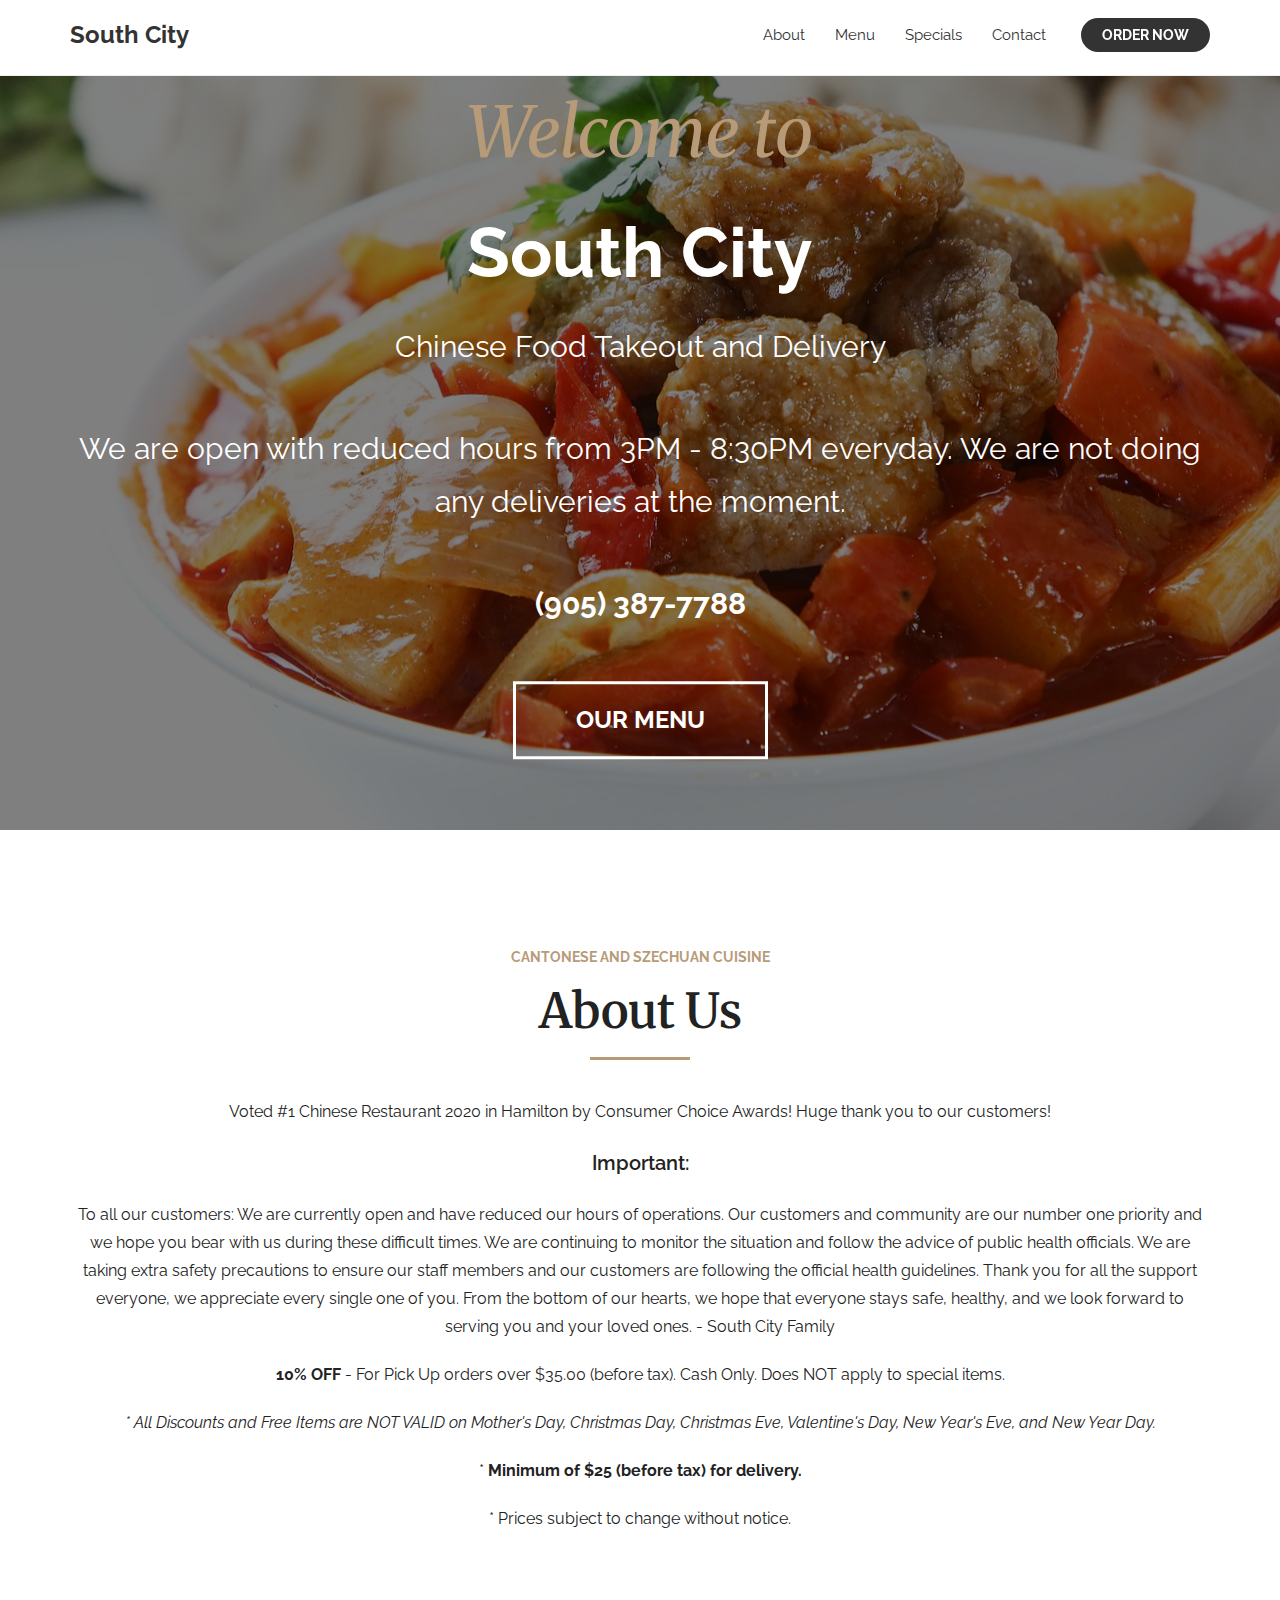
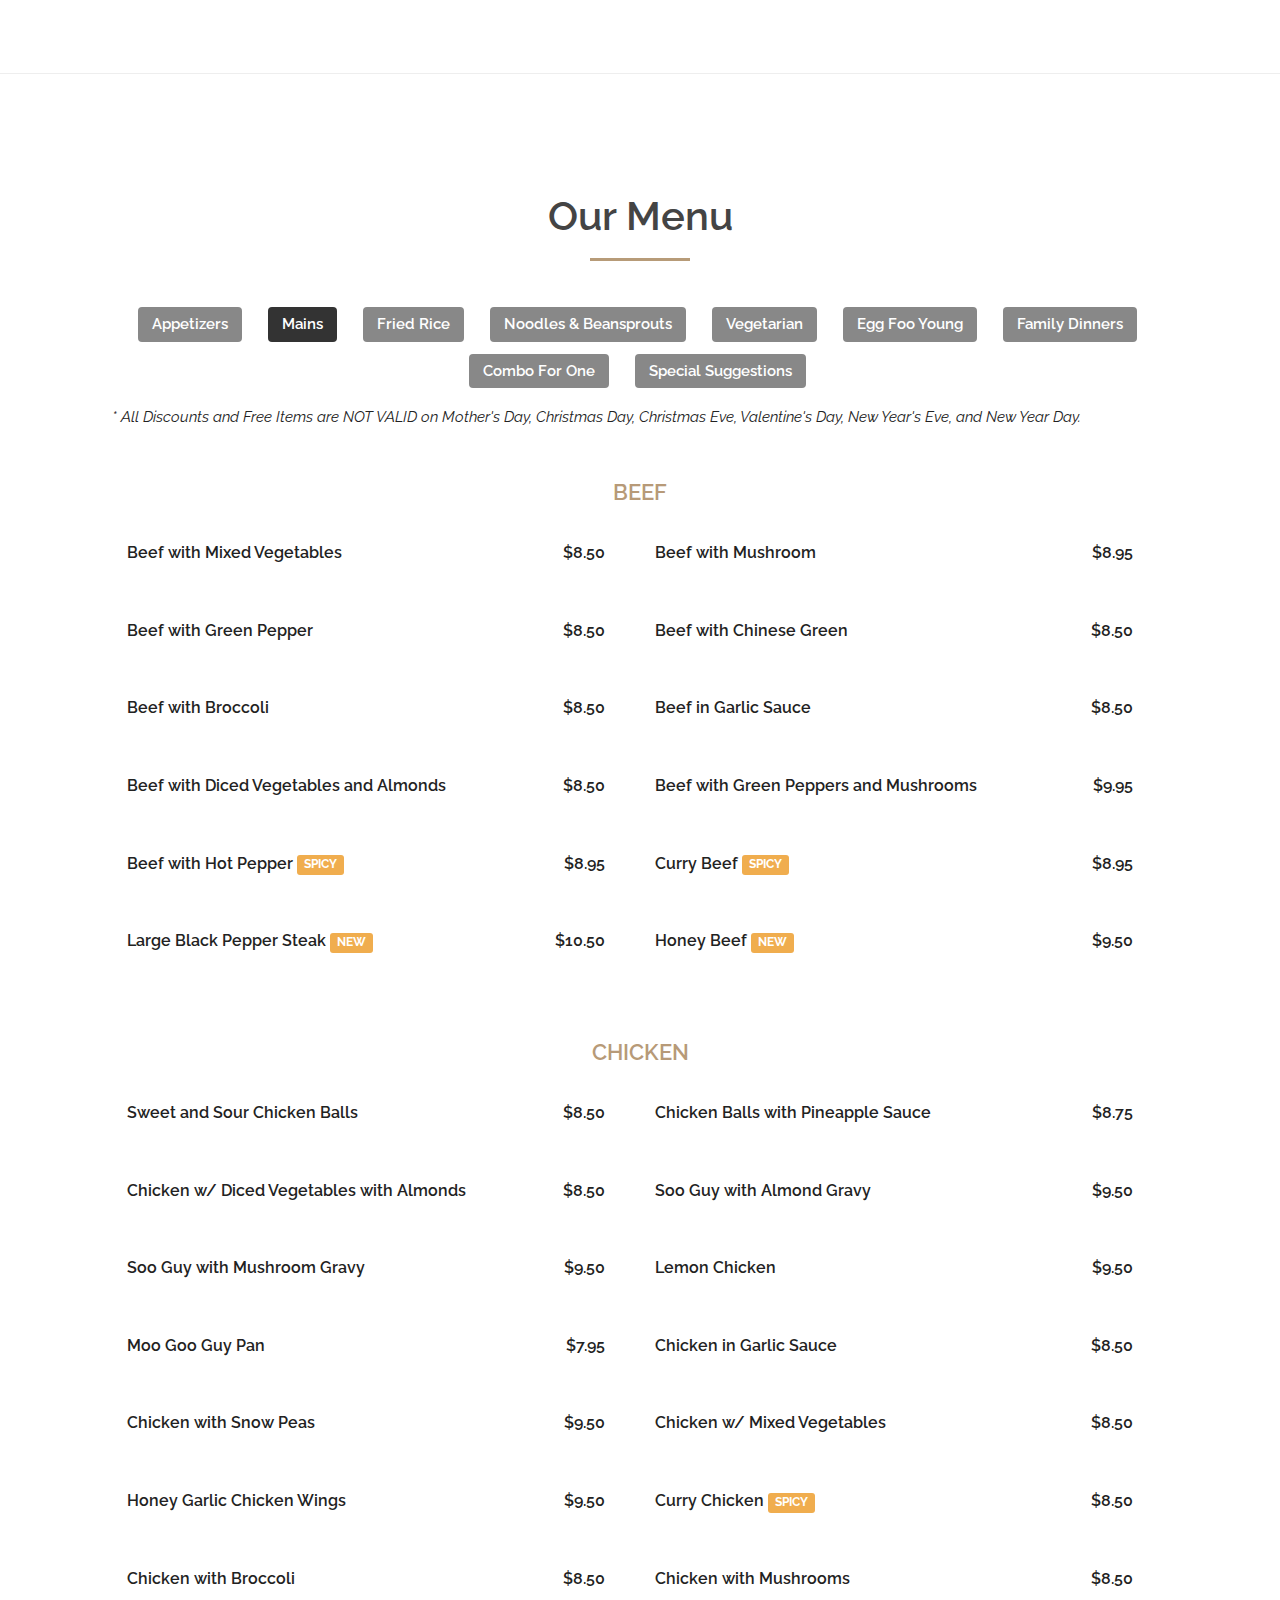
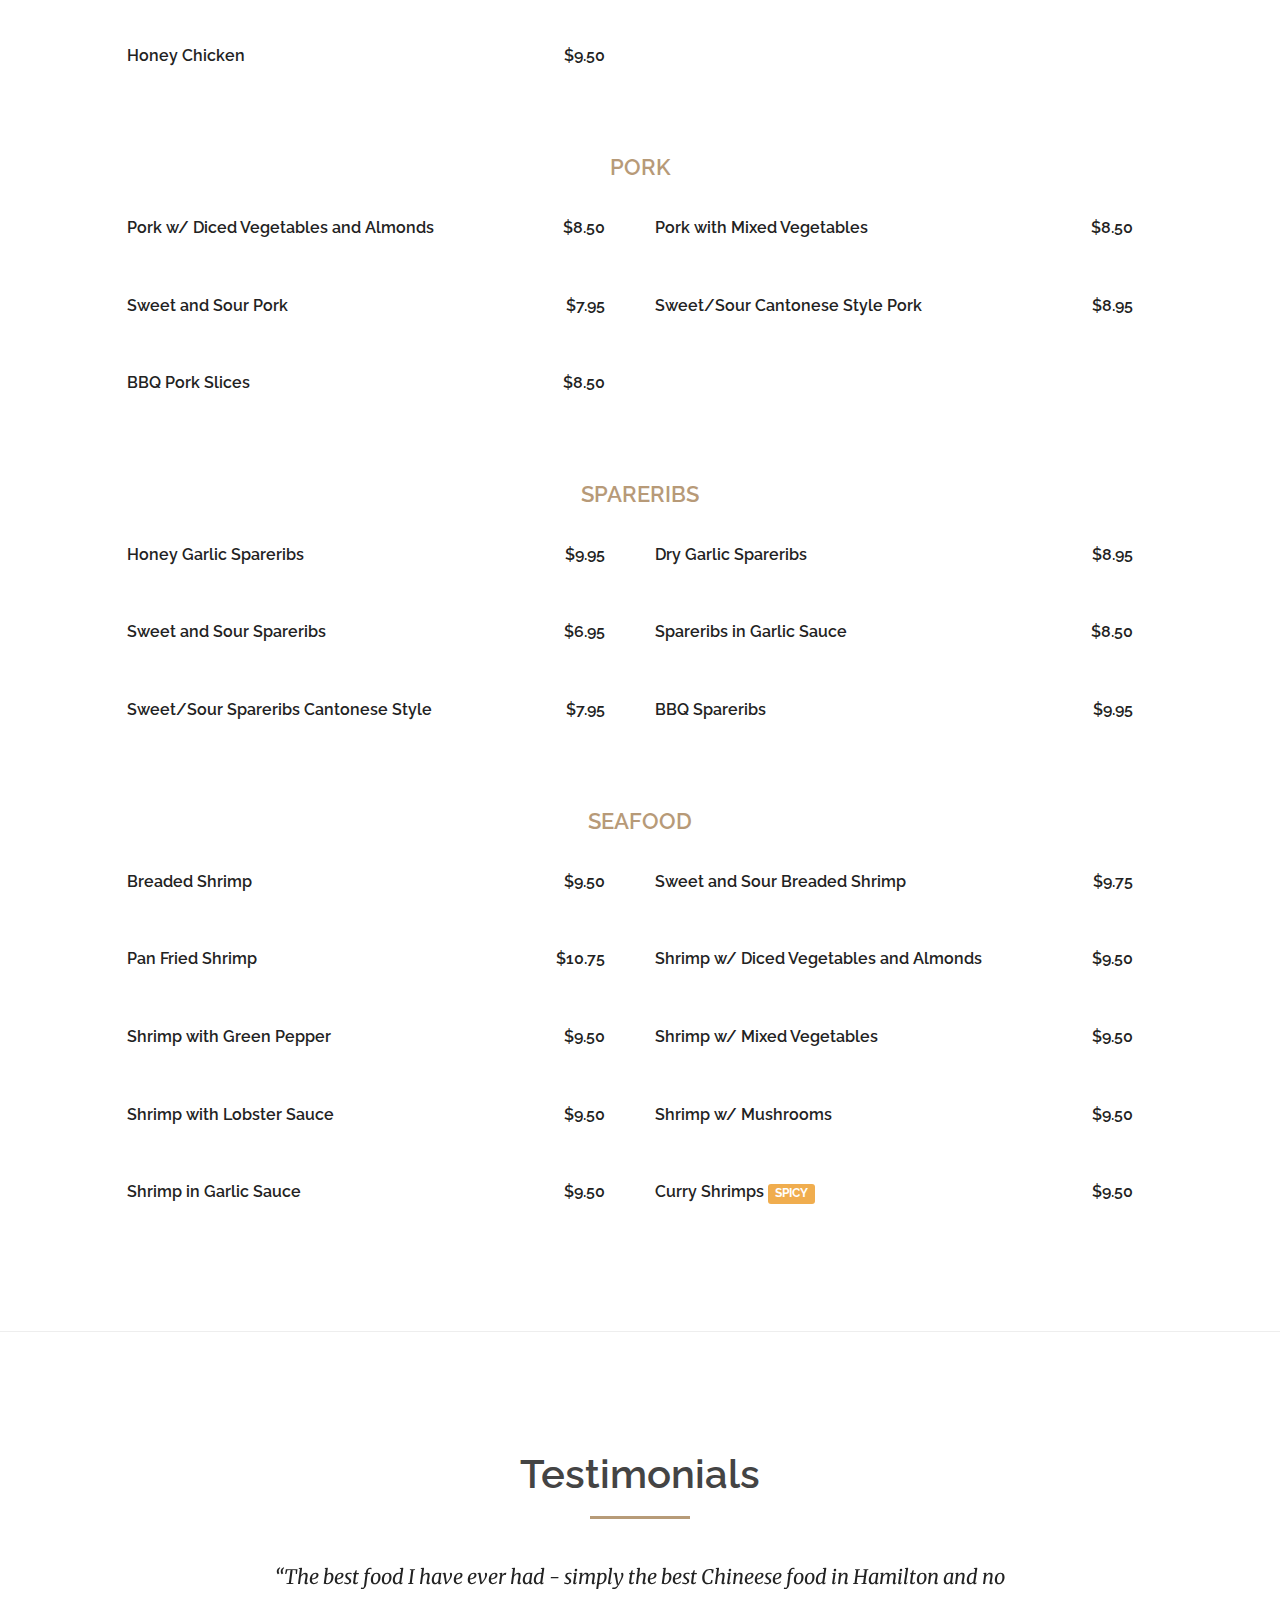
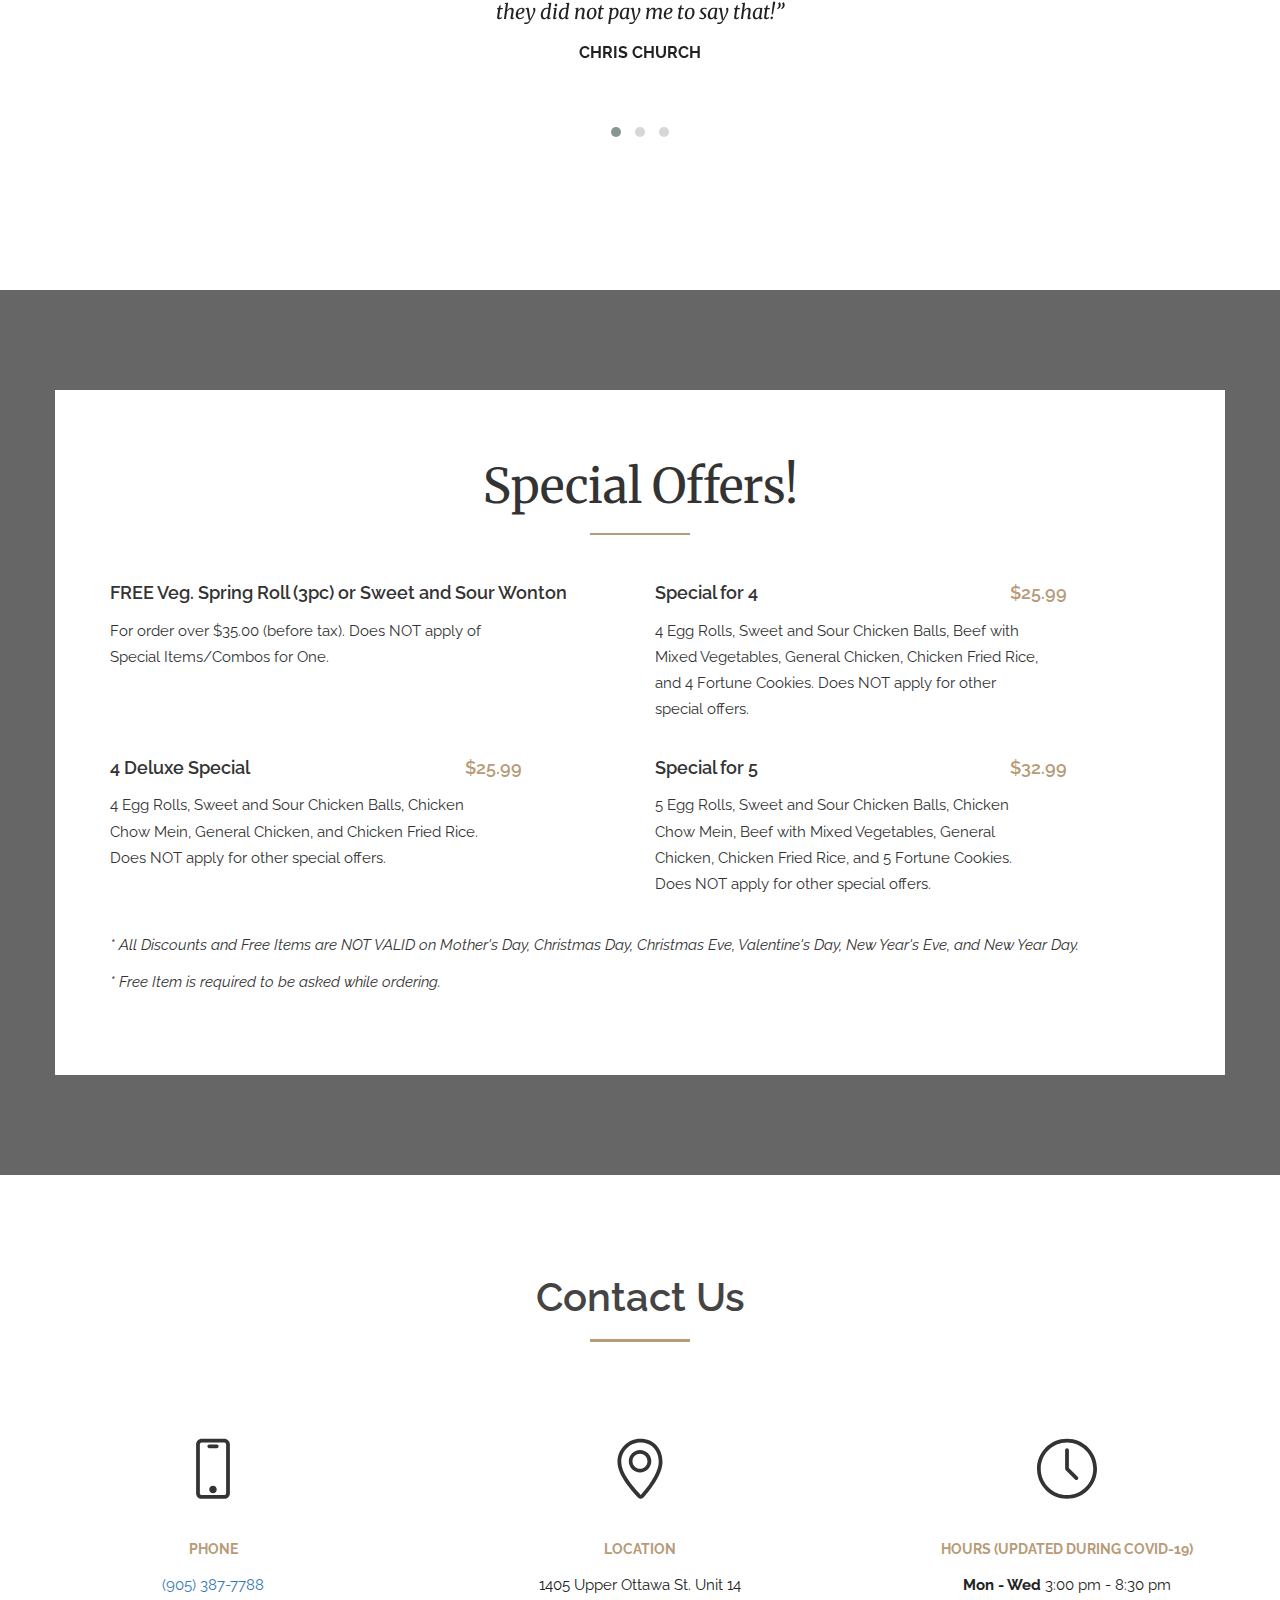
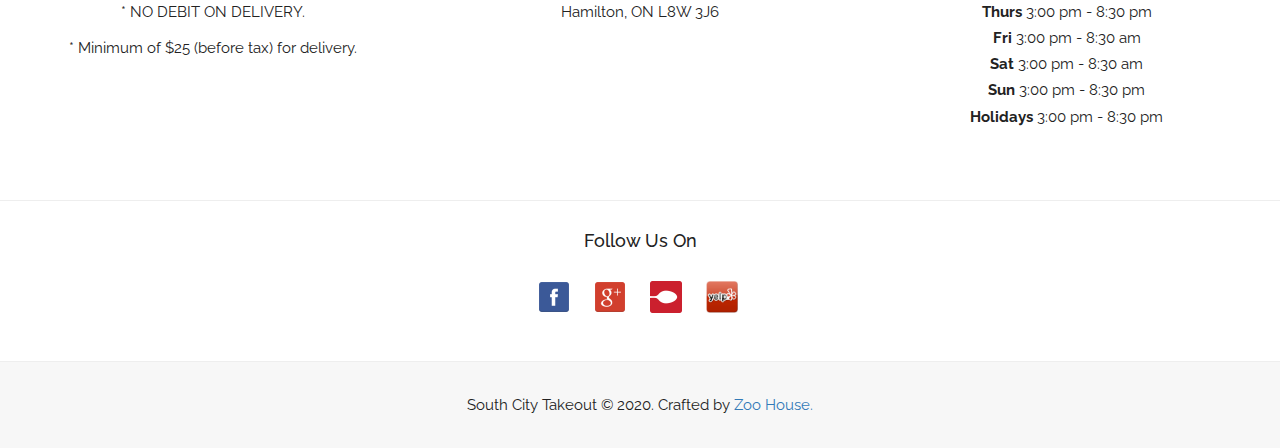
==== index.html @ cc3aa002 "winning #1 in consumer choice awards" ====
<!doctype html>
<html>
<head>
  <meta charset="utf-8">
  <meta http-equiv="X-UA-Compatible" content="IE=edge">
  <meta name="viewport" content="width=device-width, initial-scale=1">

  <title>South City Takeout</title>
  <meta name="description" content="" />
  <meta name="keywords" content="" />

  <!-- fav icons -->
  <link rel=icon href="icons/fav60.jpg"  sizes="60x60"   type="image/jpg">
  <link rel=icon href="icons/fav76.jpg"  sizes="76x76"   type="image/jpg">
  <link rel=icon href="icons/fav120.jpg" sizes="120x120" type="image/jpg">
  <link rel=icon href="icons/fav192.jpg" sizes="192x192" type="image/jpg">
  <!-- end fav icons -->

  <!-- Load Google Web Fonts -->
  <link href='http://fonts.googleapis.com/css?family=Raleway:400,600,700&subset=latin,latin-ext' rel='stylesheet' type='text/css'>
  <link href='http://fonts.googleapis.com/css?family=Merriweather:400,700,400italic&subset=latin,latin-ext' rel='stylesheet' type='text/css'>

  <!-- Load Bootstrap Styles -->
  <link rel="stylesheet" type="text/css" href="assets/css/bootstrap.min.css">

  <!-- Load Simple Line Icons Styles -->
  <link rel="stylesheet" type="text/css" href="assets/css/simple-line-icons.css">

  <!-- Load Animate.css Styles -->
  <link rel="stylesheet" type="text/css" href="assets/css/animate.css">

  <!-- Load Owl Carousel Styles -->
  <link rel="stylesheet" type="text/css" href="assets/css/owl.carousel.css">
  <link rel="stylesheet" type="text/css" href="assets/css/owl.theme.default.css">


  <!-- Load Custom Template Styles -->
  <link rel="stylesheet" type="text/css" href="assets/css/default.css">

  <!-- HTML5 shim and Respond.js for IE8 support of HTML5 elements and media queries -->
  <!--[if lt IE 9]>
    <script src="https://oss.maxcdn.com/html5shiv/3.7.2/html5shiv.min.js"></script>
    <script src="https://oss.maxcdn.com/respond/1.4.2/respond.min.js"></script>
    <![endif]-->
  </head>

  <body>

  <nav class="navbar navbar-default navbar-fixed-top">
    <div class="container">
      <!-- Brand and toggle get grouped for better mobile display -->
      <div class="navbar-header">
        <button type="button" class="navbar-toggle collapsed" data-toggle="collapse" data-target="#bs-example-navbar-collapse-1">
          <span class="sr-only">Toggle navigation</span>
          <span class="icon-bar"></span>
          <span class="icon-bar"></span>
          <span class="icon-bar"></span>
        </button>
        <a class="navbar-brand scroll nav-logo" href="#Hero">South City</a>
      </div>

      <!-- Collect the nav links, forms, and other content for toggling -->
      <div class="collapse navbar-collapse" id="bs-example-navbar-collapse-1">
        <ul class="nav navbar-nav navbar-right">
          <li><a href="#About" class="scroll">About</a></li>
          <li><a href="#Menu" class="scroll">Menu</a></li>
          <li><a href="#Specials" class="scroll">Specials</a></li>
          <li><a href="#Contact" class="scroll">Contact</a></li>
          <li><a href="#Contact" class="order-now scroll"><button class="btn navbar-btn btn-navbar-book">Order Now</button></a></li>
        </ul>
      </div><!-- /.navbar-collapse -->
    </div><!-- /.container-fluid -->
  </nav>


  <!-- Hero Section -->
  <section id="Hero" class="section section-hero">
  	<div class="section-overlay">
      <div class="container vertical-center">
        <div class="row clearfix">
          <div class="col-sm-12 text-center wow fadeInDown" data-wow-duration="1s" data-wow-delay="0.2s">
            <p class="welcome">Welcome to</p>
            <h1>South City</h1>
  	        <p class="description">Chinese Food Takeout and Delivery</p>
            <p class="description">We are open with reduced hours from 3PM - 8:30PM everyday. We are not doing any deliveries at the moment. </p>
            <p class="description"><strong>(905) 387-7788</strong></p>
            <a href="#Menu" class="btn btn-default btn-lg btn-hero scroll">Our Menu</a>
          </div>
        </div>
      </div>
    </div>
  </section>
  <!-- End Hero Section -->


  <!-- About Section -->
<section id="About" class="section section-about">
  	<div class="container">
     <div class="row clearfix">
       <div class="col-xs-12 text-center">
        <p class="sub-heading">Cantonese and Szechuan Cuisine</p>
        <h3>About Us</h3>

        <p>Voted #1 Chinese Restaurant 2020 in Hamilton by Consumer Choice Awards! Huge thank you to our customers!</p>


        <p class="first-paragraph">Important: </p>
        <p>To all our customers: We are currently open and have reduced our hours of operations. Our customers and community are our number one priority and we hope you bear with us during these difficult times. We are continuing to monitor the situation and follow the advice of public health officials. We are taking extra safety precautions to ensure our staff members and our customers are following the official health guidelines. Thank you for all the support everyone, we appreciate every single one of you. 
From the bottom of our hearts, we hope that everyone stays safe, healthy, and we look forward to serving you and your loved ones. - South City Family</p>
       </div>

       <div class="col-xs-12 text-center">
      
         
         <p><strong>10% OFF</strong> - For Pick Up orders over $35.00 (before tax). Cash Only. Does NOT apply to special items.</p>
         <p><i>* All Discounts and Free Items are NOT VALID on Mother's Day, Christmas Day, Christmas Eve, Valentine's Day, New Year's Eve, and New Year Day.</i></p>
         <p>* <strong>Minimum of $25 (before tax) for delivery.</strong></p>
        <p>* Prices subject to change without notice.</p>
       </div>
      </div>
    </div>
  </section>
<!-- End About Section -->
<hr>
<!-- Menu Section -->
<section id="Menu" class="section section-menu">
  <div class="container">
    <div class="row clearfix">
      <div class="col-xs-12 text-center">
        <h2 class="section-heading">Our Menu</h2>
        <ul class="list-inline list-unstyled categories">
          <li><a href="#appetizer">Appetizers</a></li>
          <li><a href="#mains" class="active">Mains</a></li>
          <li><a href="#friedrice">Fried Rice</a></li>
          <li><a href="#noodles">Noodles & Beansprouts</a></li>
          <li><a href="#vegetarian">Vegetarian</a></li>
          <li><a href="#egg">Egg Foo Young</a></li>
          <li><a href="#familydinner">Family Dinners</a></li>
          <li><a href="#comboforone">Combo For One</a></li>
          <li><a href="#specialsuggestions">Special Suggestions</a></li>
        </ul>
      </div>
    </div>

    <!-- MAIN -->
    <div id="mains" class="category-content">
      <div class="row clearfix">
         <p><i>* All Discounts and Free Items are NOT VALID on Mother's Day, Christmas Day, Christmas Eve, Valentine's Day, New Year's Eve, and New Year Day.</i></p>
        <div class="col-xs-12 text-center">
          <h3 class="product-category">Beef</h3>
        </div>
      </div>
      <div class="row clearfix">
        <div class="product-item col-sm-6 clearfix">
          <h5>Beef with Mixed Vegetables <span class="pull-right">$8.50</span></h5>
        </div>
        <div class="product-item col-sm-6 clearfix">
          <h5>Beef with Mushroom <span class="pull-right">$8.95</span></h5>
        </div>
        <div class="product-item col-sm-6 clearfix">
          <h5>Beef with Green Pepper <span class="pull-right">$8.50</span></h5>
        </div>
        <div class="product-item col-sm-6 clearfix">
          <h5>Beef with Chinese Green  <span class="pull-right">$8.50</span></h5>
        </div>
        <div class="product-item col-sm-6 clearfix">
          <h5>Beef with Broccoli <span class="pull-right">$8.50</span></h5>
        </div>
        <div class="product-item col-sm-6 clearfix">
          <h5>Beef in Garlic Sauce  <span class="pull-right">$8.50</span></h5>
        </div>
        <div class="product-item col-sm-6 clearfix">
          <h5>Beef with Diced Vegetables and Almonds <span class="pull-right">$8.50</span></h5>
        </div>
        <div class="product-item col-sm-6 clearfix">
          <h5>Beef with Green Peppers and Mushrooms <span class="pull-right">$9.95</span></h5>
        </div>
        <div class="product-item col-sm-6 clearfix">
          <h5>Beef with Hot Pepper <span class="label label-warning">SPICY</span><span class="pull-right">$8.95</span></h5>
        </div>
        <div class="product-item col-sm-6 clearfix">
          <h5>Curry Beef  <span class="label label-warning">SPICY</span><span class="pull-right">$8.95</span></h5>
        </div>
        <div class="product-item col-sm-6 clearfix">
          <h5>Large Black Pepper Steak <span class="label label-warning">NEW</span> <span class="pull-right">$10.50</span></h5>
        </div>
        <div class="product-item col-sm-6 clearfix">
          <h5>Honey Beef <span class="label label-warning">NEW</span> <span class="pull-right">$9.50</span></h5>
        </div>
      </div>
      <div class="row clearfix">
        <div class="col-xs-12 text-center">
          <h3 class="product-category">Chicken</h3>
        </div>
      </div>
      <div class="row clearfix">
        <div class="product-item col-sm-6 clearfix">
          <h5>Sweet and Sour Chicken Balls <span class="pull-right">$8.50</span></h5>
        </div>
        <div class="product-item col-sm-6 clearfix">
          <h5>Chicken Balls with Pineapple Sauce<span class="pull-right">$8.75</span></h5>
        </div>
        <div class="product-item col-sm-6 clearfix">
          <h5>Chicken w/ Diced Vegetables with Almonds <span class="pull-right">$8.50</span></h5>
        </div>
        <div class="product-item col-sm-6 clearfix">
          <h5>Soo Guy with Almond Gravy<span class="pull-right">$9.50</span></h5>
        </div>
        <div class="product-item col-sm-6 clearfix">
          <h5>Soo Guy with Mushroom Gravy <span class="pull-right">$9.50</span></h5>
        </div>
        <div class="product-item col-sm-6 clearfix">
          <h5>Lemon Chicken <span class="pull-right">$9.50</span></h5>
        </div>
        <div class="product-item col-sm-6 clearfix">
          <h5>Moo Goo Guy Pan <span class="pull-right">$7.95</span></h5>
        </div>
        <div class="product-item col-sm-6 clearfix">
          <h5>Chicken in Garlic Sauce <span class="pull-right">$8.50</span></h5>
        </div>
        <div class="product-item col-sm-6 clearfix">
          <h5>Chicken with Snow Peas <span class="pull-right">$9.50</span></h5>
        </div>
        <div class="product-item col-sm-6 clearfix">
          <h5>Chicken w/ Mixed Vegetables <span class="pull-right">$8.50</span></h5>
        </div>
        <div class="product-item col-sm-6 clearfix">
          <h5>Honey Garlic Chicken Wings <span class="pull-right">$9.50</span></h5>
        </div>
        <div class="product-item col-sm-6 clearfix">
          <h5>Curry Chicken <span class="label label-warning">SPICY</span><span class="pull-right">$8.50</span></h5>
        </div>
        <div class="product-item col-sm-6 clearfix">
          <h5>Chicken with Broccoli <span class="pull-right">$8.50</span></h5>
        </div>
        <div class="product-item col-sm-6 clearfix">
          <h5>Chicken with Mushrooms <span class="pull-right">$8.50</span></h5>
        </div>
        <div class="product-item col-sm-6 clearfix">
          <h5>Honey Chicken <span class="pull-right">$9.50</span></h5>
        </div>


      </div>
      <div class="row clearfix">
        <div class="col-xs-12 text-center">
          <h3 class="product-category">Pork</h3>
        </div>
      </div>
      <div class="row clearfix">
        <div class="product-item col-sm-6 clearfix">
          <h5>Pork w/ Diced Vegetables and Almonds <span class="pull-right">$8.50</span></h5>
        </div>
        <div class="product-item col-sm-6 clearfix">
          <h5>Pork with Mixed Vegetables <span class="pull-right">$8.50</span></h5>
        </div>
        <div class="product-item col-sm-6 clearfix">
          <h5>Sweet and Sour Pork <span class="pull-right">$7.95</span></h5>
        </div>
        <div class="product-item col-sm-6 clearfix">
          <h5>Sweet/Sour Cantonese Style Pork <span class="pull-right">$8.95</span></h5>
        </div>
        <div class="product-item col-sm-6 clearfix">
          <h5>BBQ Pork Slices <span class="pull-right">$8.50</span></h5>
        </div>
      </div>
      <div class="row clearfix">
        <div class="col-xs-12 text-center">
          <h3 class="product-category">Spareribs</h3>
        </div>
      </div>
      <div class="row clearfix">
        <div class="product-item col-sm-6 clearfix">
          <h5>Honey Garlic Spareribs <span class="pull-right">$9.95</span></h5>
        </div>
        <div class="product-item col-sm-6 clearfix">
          <h5>Dry Garlic Spareribs <span class="pull-right">$8.95</span></h5>
        </div>
        <div class="product-item col-sm-6 clearfix">
          <h5>Sweet and Sour Spareribs <span class="pull-right">$6.95</span></h5>
        </div>
        <div class="product-item col-sm-6 clearfix">
          <h5>Spareribs in Garlic Sauce <span class="pull-right">$8.50</span></h5>
        </div>
        <div class="product-item col-sm-6 clearfix">
          <h5>Sweet/Sour Spareribs Cantonese Style <span class="pull-right">$7.95</span></h5>
        </div>
        <div class="product-item col-sm-6 clearfix">
          <h5>BBQ Spareribs <span class="pull-right">$9.95</span></h5>
        </div>
      </div>

      <div class="row clearfix">
        <div class="col-xs-12 text-center">
          <h3 class="product-category">Seafood</h3>
        </div>
      </div>
      <div class="row clearfix">
        <div class="product-item col-sm-6 clearfix">
          <h5>Breaded Shrimp <span class="pull-right">$9.50</span></h5>
        </div>
        <div class="product-item col-sm-6 clearfix">
          <h5>Sweet and Sour Breaded Shrimp <span class="pull-right">$9.75</span></h5>
        </div>
        <div class="product-item col-sm-6 clearfix">
          <h5>Pan Fried Shrimp <span class="pull-right">$10.75</span></h5>
        </div>
        <div class="product-item col-sm-6 clearfix">
          <h5>Shrimp w/ Diced Vegetables and Almonds <span class="pull-right">$9.50</span></h5>
        </div>
        <div class="product-item col-sm-6 clearfix">
          <h5>Shrimp with Green Pepper<span class="pull-right">$9.50</span></h5>
        </div>
        <div class="product-item col-sm-6 clearfix">
          <h5>Shrimp w/ Mixed Vegetables <span class="pull-right">$9.50</span></h5>
        </div>
        <div class="product-item col-sm-6 clearfix">
          <h5>Shrimp with Lobster Sauce <span class="pull-right">$9.50</span></h5>
        </div>
        <div class="product-item col-sm-6 clearfix">
          <h5>Shrimp w/ Mushrooms <span class="pull-right">$9.50</span></h5>
        </div>
        <div class="product-item col-sm-6 clearfix">
          <h5>Shrimp in  Garlic Sauce <span class="pull-right">$9.50</span></h5>
        </div>
        <div class="product-item col-sm-6 clearfix">
          <h5>Curry Shrimps <span class="label label-warning">SPICY</span><span class="pull-right">$9.50</span></h5>
        </div>
      </div>
    </div>
    <!-- ENDING MAIN -->

    <!-- Fried Rice -->
    <div id="friedrice" class="category-content" style="display: none">
      <div class="row clearfix">
        <div class="col-xs-12 text-center">
          <h3 class="product-category">Fresh and Savoury.</h3>
        </div>
      </div>
      <div class="row clearfix">
        <div class="product-item col-sm-6 clearfix">
          <h5>Steamed Rice <span class="pull-right">(S)$2.50 (L)$4.00</span></h5>
        </div>
        <div class="product-item col-sm-6 clearfix">
          <h5>Plain Fried Rice <span class="pull-right">$5.25</span></h5>
        </div>
        <div class="product-item col-sm-6 clearfix">
          <h5>Mushroom Fried Rice<span class="pull-right">$5.75</span></h5>
        </div>
        <div class="product-item col-sm-6 clearfix">
          <h5>Vegetable Fried Rice <span class="pull-right">$5.75</span></h5>
        </div>
        <div class="product-item col-sm-6 clearfix">
          <h5>Chicken Fried Rice <span class="pull-right">$6.95</span></h5>
        </div>
        <div class="product-item col-sm-6 clearfix">
          <h5>Beef Fried Rice <span class="pull-right">$6.95</span></h5>
        </div>
        <div class="product-item col-sm-6 clearfix">
          <h5>Pork Fried Rice <span class="pull-right">$6.95</span></h5>
        </div>
        <div class="product-item col-sm-6 clearfix">
          <h5>Shrimp Fried Rice<span class="pull-right">$8.50</span></h5>
        </div>
        <div class="product-item col-sm-6 clearfix">
          <h5>Large House Special Fried Rice <span class="pull-right">$8.50</span></h5>
        </div>
        <div class="product-item col-sm-6 clearfix">
          <h5>Large Yang Chao Fried Rice <span class="pull-right">$8.50</span></h5>
        </div>
      </div>
    </div>
    <!-- ENDING FRIED RICE -->

    <!-- Vegetarian -->
    <div id="vegetarian" class="category-content" style="display: none">
      <div class="row clearfix">
        <div class="col-xs-12 text-center">
          <h3 class="product-category">Stir-Fried Delight.</h3>
        </div>
      </div>
      <div class="row clearfix">
        <div class="product-item col-sm-6 clearfix">
          <h5>Diced Vegetables and Almonds <span class="pull-right">$6.95</span></h5>
        </div>
        <div class="product-item col-sm-6 clearfix">
          <h5>Mixed Vegetables <span class="pull-right">$6.95</span></h5>
        </div>
        <div class="product-item col-sm-6 clearfix">
          <h5>Mushroom and Onion <span class="pull-right">$6.95</span></h5>
        </div>
        <div class="product-item col-sm-6 clearfix">
          <h5>Mushroom and Green Pepper <span class="pull-right">$6.95</span></h5>
        </div>
        <div class="product-item col-sm-6 clearfix">
          <h5>Broccoli <span class="pull-right">$6.95</span></h5>
        </div>
        <div class="product-item col-sm-6 clearfix">
          <h5>Chinese Green <span class="pull-right">$6.95</span></h5>
        </div>
      </div>
    </div>
    <!-- ENDING VEGETARIAN -->

    <!-- Egg Foo Young -->
    <div id="egg" class="category-content" style="display: none">
      <div class="row clearfix">
        <div class="col-xs-12 text-center">
          <h3 class="product-category">Egg it up.</h3>
        </div>
      </div>
      <div class="row clearfix">
        <div class="product-item col-sm-6 clearfix">
          <h5>Vegetable Egg Foo Young <span class="pull-right">$7.95</span></h5>
        </div>
        <div class="product-item col-sm-6 clearfix">
          <h5>Mushroom Egg Foo Young <span class="pull-right">$7.95</span></h5>
        </div>
        <div class="product-item col-sm-6 clearfix">
          <h5>Pork Egg Foo Young <span class="pull-right">$8.50</span></h5>
        </div>
        <div class="product-item col-sm-6 clearfix">
          <h5>Beef Egg Foo Young <span class="pull-right">$8.50</span></h5>
        </div>
        <div class="product-item col-sm-6 clearfix">
          <h5>Chicken Egg Foo Young <span class="pull-right">$8.50</span></h5>
        </div>
        <div class="product-item col-sm-6 clearfix">
          <h5>Shrimp Egg Foo Young <span class="pull-right">$8.95</span></h5>
        </div>
        <div class="product-item col-sm-6 clearfix">
          <h5>House Special Egg Foo Young <span class="pull-right">$8.95</span></h5>
        </div>
      </div>
    </div>
    <!-- ENDING Egg Foo Young -->

    <!-- Noodles -->
    <div id="noodles" class="category-content" style="display: none">


      <div class="row clearfix">
        <div class="col-xs-12 text-center">
          <h3 class="product-category">LO MEIN NOODLES</h3>
        </div>
      </div>
      <div class="row clearfix">
        <div class="product-item col-sm-6 clearfix">
          <h5>Pan Fried Noodles <span class="pull-right">$5.75</span></h5>
        </div>
        <div class="product-item col-sm-6 clearfix">
          <h5>Vegetable Lo Mein<span class="pull-right">$8.50</span></h5>
        </div>
        <div class="product-item col-sm-6 clearfix">
          <h5>Chicken Lo Mein <span class="pull-right">$8.95</span></h5>
        </div>
        <div class="product-item col-sm-6 clearfix">
          <h5>Beef Lo Mein <span class="pull-right">$8.95</span></h5>
        </div>
        <div class="product-item col-sm-6 clearfix">
          <h5>Pork Lo Mein<span class="pull-right">$8.95</span></h5>
        </div>
        <div class="product-item col-sm-6 clearfix">
          <h5>Shrimp Lo Mein <span class="pull-right">$10.50</span></h5>
        </div>
        <div class="product-item col-sm-6 clearfix">
          <h5>House Special Lo Mein <span class="pull-right">$10.50</span></h5>
        </div>
      </div>

      <div class="row clearfix">
        <div class="col-xs-12 text-center">
          <h3 class="product-category">CHOP SUEY/CHOW MEIN (Bean Sprouts)</h3>
        </div>
      </div>
      <div class="row clearfix">
        <div class="product-item col-sm-6 clearfix">
          <h5>Vegetable Chow Mein <span class="pull-right">$5.95</span></h5>
        </div>
        <div class="product-item col-sm-6 clearfix">
          <h5>Mushroom Chow Mein <span class="pull-right">$5.95</span></h5>
        </div>
        <div class="product-item col-sm-6 clearfix">
          <h5>Pork Chow Mein<span class="pull-right">$6.50</span></h5>
        </div>
        <div class="product-item col-sm-6 clearfix">
          <h5>Beef Chow Mein <span class="pull-right">$6.50</span></h5>
        </div>
        <div class="product-item col-sm-6 clearfix">
          <h5>Chicken Chow Mein <span class="pull-right">$6.50</span></h5>
        </div>
        <div class="product-item col-sm-6 clearfix">
          <h5>Shrimp Chow Mein <span class="pull-right">$8.50</span></h5>
        </div>
      </div>
    </div>
    <!-- ENDING COMBO FOR ONE -->

    <!-- FAMILY DINNERS -->
    <div id="familydinner" class="category-content" style="display: none;">
      <div class="row clearfix">
        <div class="col-xs-12 text-center">
          <h3 class="product-category">Dinner for 2</h3>
        </div>
      </div>
      <div class="row clearfix">
        <div class="product-item col-sm-6 clearfix">
          <h5>Dinner for 2 A <span class="pull-right">$19.99</span></h5>
          <p>2 Egg Rolls, Chicken Chow Mein, Sweet and Sour Chicken Balls, Chicken Fried Rice, and 2 Fortune Cookies.</p>
        </div>
        <div class="product-item col-sm-6 clearfix">
          <h5>Dinner for 2 B <span class="pull-right">$21.99</span></h5>
          <p>2 Egg Rolls, Chicken with Diced Vegetables and Almonds, Lemon Chicken, Chicken Fried Rice, and 2 Fortune Cookies.</p>
        </div>
      </div>
      <div class="row clearfix">
        <div class="col-xs-12 text-center">
          <h3 class="product-category">Dinner for 3</h3>
        </div>
      </div>
      <div class="row clearfix">
        <div class="product-item col-sm-6 clearfix">
          <h5>Dinner for 3 A <span class="pull-right">$28.95</span></h5>
          <p>3 Egg Rolls, Sweet and Sour Chicken Balls, Breaded Shrimp, Beef with Mixed Vegetables, Chicken Fried Rice, and 3 Fortune Cookies.</p>
        </div>
        <div class="product-item col-sm-6 clearfix">
          <h5>Dinner for 3 B<span class="pull-right">$28.95</span></h5>
          <p>3 Egg Rolls, Chicken with Diced Vegetables and Almonds, Beef with Broccoli, Sweet and Sour Chicken Balls, Chicken Fried Rice, and 3 Fortune Cookies.</p>
        </div>
      </div>
      <div class="row clearfix">
        <div class="col-xs-12 text-center">
          <h3 class="product-category">Dinner for 4</h3>
        </div>
      </div>
      <div class="row clearfix">
        <div class="product-item col-sm-6 clearfix">
          <h5>Dinner for 4 A <span class="pull-right">$37.95</span></h5>
          <p>4 Egg Rolls, Sweet and Sour Chicken Balls, Breaded Shrimp, Cantonese Chow Mein, Chicken with Broccoli, House Special Fried Rice, and 4 Fortune Cookies.</p>
        </div>
        <div class="product-item col-sm-6 clearfix">
          <h5>Dinner for 4 B <span class="pull-right">$37.95</span></h5>
          <p>4 Egg Rolls, Sweet and Sour Chicken Balls, Dry Garlic Ribs, Tai Dop Voy, Breaded Shrimp, Chicken Fried Rice, and 4 Fortune Cookies.</p>
        </div>
      </div>
      <div class="row clearfix">
        <div class="col-xs-12 text-center">
          <h3 class="product-category">Dinner for 5/6</h3>
        </div>
      </div>
      <div class="row clearfix">
        <div class="product-item col-sm-6 clearfix">
          <h5>Dinner for 5 <span class="pull-right">$47.95</span></h5>
          <p>5 Egg Rolls, House Special Lo Mein (noodles), Beef with Mixed Vegetables, General Chicken, Sweet and Sour Chicken Balls, Breaded Shrimp, Chicken Fried Rice, and 5 Fortune Cookies.</p>
        </div>
        <div class="product-item col-sm-6 clearfix">
          <h5>Dinner for 6 <span class="pull-right">$55.95</span></h5>
          <p>6 Egg Rolls, Tai Dop Voy, Dry Garlic Spareribs, General Chicken, Sweet and Sour Chicken Balls, Breaded Shrimp, Beef with Broccoli, House Special Fried Rice, and 6 Fortune Cookies.</p>
        </div>
      </div>
    </div>
    <!-- ENDING FAMILY DINNERS -->

    <!-- COMBO FOR ONE -->
    <div id="comboforone" class="category-content" style="display: none">
      <div class="row clearfix">
        <div class="col-xs-12 text-center">
          <h3 class="product-category">Note: Discounts and Free Items Do Not Apply. Charges will be applied to Substitutions.</h3>
        </div>
      </div>
      <div class="row clearfix">
        <div class="product-item col-sm-6 clearfix">
          <h5>No. 1 <span class="pull-right">$8.25</span></h5>
          <p>Egg Roll, Chicken Chow Mein, Sweet and Sour Spareribs, and Chicken Fried Rice.</p>
        </div>
        <div class="product-item col-sm-6 clearfix">
          <h5>No. 2 <span class="pull-right">$8.50</span></h5>
          <p>Egg Roll, Chicken Chow Mein, Sweet and Sour Chicken Balls, and Chicken Fried Rice.</p>
        </div>
        <div class="product-item col-sm-6 clearfix">
          <h5>No. 3 <span class="pull-right">$8.50</span></h5>
          <p>Egg Roll, Chicken Chow Mein, General Chicken, and Chicken Fried Rice.</p>
        </div>
        <div class="product-item col-sm-6 clearfix">
          <h5>No. 4 <span class="pull-right">$10.50</span></h5>
          <p>Chicken Fried Rice, Breaded Shrimp, Sweet and Sour Chicken Balls, Beef with Mixed Vegetables, and BBQ Spareribs.</p>
        </div>
        <div class="product-item col-sm-6 clearfix">
          <h5>No. 5 <span class="pull-right">$10.50</span></h5>
          <p>Chicken Fried Rice, Sweet and Sour Chicken Balls, Lemon Chicken, and General Chicken.</p>
        </div>
      </div>
    </div>
    <!-- ENDING COMBO FOR ONE -->

    <!-- Special Suggestions -->
    <div id="specialsuggestions" class="category-content" style="display: none">
      <div class="row clearfix">
        <div class="col-xs-12 text-center">
          <h3 class="product-category">Popular and Delicious.</h3>
        </div>
      </div>
      <div class="row clearfix">
        <div class="product-item col-sm-6 clearfix">
          <h5>Cantonese Chow Mein <span class="pull-right">$10.50</span></h5>
          <p>Chicken, Shrimp, Pork with Chinese Mixed Vegetables, and Noodles.</p>
        </div>
        <div class="product-item col-sm-6 clearfix">
          <h5>Tai Dop Voy <span class="pull-right">$10.50</span></h5>
          <p>Chicken, Shrimp, and Pork with Mixed Vegetables.</p>
        </div>
        <div class="product-item col-sm-6 clearfix">
          <h5>Spicy Chicken  <span class="label label-warning">SPICY</span><span class="pull-right">$9.95</span></h5>
          <p>A delicate combination of Chicken, Hot Peppers, Carrots & Onions wok-tossed in a Spicy Soy-Garlic Sauce.</p>
        </div>
        <div class="product-item col-sm-6 clearfix">
          <h5>Butterfly Shrimp <span class="pull-right">$10.50</span></h5>
          <p>Open Shrimp enfolded with Bacon, Pan Fried in Egg Batter, Served with Oyster Sauce.</p>
        </div>
        <div class="product-item col-sm-6 clearfix">
          <h5>Seafood Deluxe <span class="pull-right">$11.95</span></h5>
          <p>Special for Seafood Lovers! Combination of Shrimps, Scallop, and Squid with Mixed Vegetables.</p>
        </div>
        <div class="product-item col-sm-6 clearfix">
          <h5>General Chicken <span class="label label-warning">SPICY</span><span class="pull-right">$10.50</span></h5>
          <p>Boneless Chicken lightly breaded, Deep Fried to Crispy with Ginger and Garlic in House Special Hot Bean Sauce.</p>
        </div>
        <div class="product-item col-sm-6 clearfix">
          <h5>Orange Chicken or Beef <span class="label label-warning">SPICY</span><span class="pull-right">$9.95</span></h5>
          <p>Tender Chicken/Beef strips lightly cooked, then stir-fried in our Famous Orange Flavour Sauce.</p>
        </div>
        <div class="product-item col-sm-6 clearfix">
          <h5>Szechuan Lo Mein <span class="label label-warning">SPICY</span><span class="pull-right">$10.50</span></h5>
          <p>Chicken, Shrimps, Pork w/ Vegetables, Noodles in Hot Sauce.</p>
        </div>
        <div class="product-item col-sm-6 clearfix">
          <h5>Kang Pao Chicken <span class="label label-warning">SPICY</span><span class="pull-right">$9.25</span></h5>
          <p>Chicken with Diced Vegetables in Hot Sauce.</p>
        </div>
        <div class="product-item col-sm-6 clearfix">
          <h5>Satay Beef <span class="label label-warning">SPICY</span><span class="pull-right">$9.25</span></h5>
          <p>Tender Beef with Pepper, Onion, and Pineapple in Satay Sauce.</p>
        </div>
        <div class="product-item col-sm-6 clearfix">
          <h5>Szechuan Shrimp <span class="label label-warning">SPICY</span><span class="pull-right">$10.50</span></h5>
          <p>Shrimp with Vegetables in Hot Sauce.</p>
        </div>
        <div class="product-item col-sm-6 clearfix">
          <h5>Szechuan Chicken or Beef <span class="label label-warning">SPICY</span><span class="pull-right">$9.75</span></h5>
          <p>Chicken/Beef with Vegetables in Hot Sauce.</p>
        </div>
      </div>
      <div class="row clearfix">
        <div class="col-xs-12 text-center">
          <h3 class="product-category">There's More!</h3>
        </div>
      </div>
      <div class="row clearfix">
        <div class="product-item col-sm-6 clearfix">
          <h5>Shanghai Noodles <span class="label label-warning">SPICY</span><span class="pull-right">$10.50</span></h5>
        </div>
        <div class="product-item col-sm-6 clearfix">
          <h5>Singapore Noodles <span class="label label-warning">SPICY</span><span class="pull-right">$10.50</span></h5>
        </div>
        <div class="product-item col-sm-6 clearfix">
          <h5>Beef with Rice Noodles <span class="pull-right">$10.50</span></h5>
        </div>
      </div>
    </div>
    <!-- ENDING SPECIAL SUGGESTIONS -->

    <!-- APPETIZER -->
    <div id="appetizer" class="category-content" style="display: none">
      <div class="row clearfix">
        <div class="col-xs-12 text-center">
          <h3 class="product-category">YUM</h3>
        </div>
      </div>
      <div class="row clearfix">
        <div class="product-item col-sm-6 clearfix">
          <h5>Egg Roll <span class="pull-right">$1.20</span></h5>
        </div>
        <div class="product-item col-sm-6 clearfix">
          <h5>Spring Roll <span class="pull-right">$1.50</span></h5>
        </div>
        <div class="product-item col-sm-6 clearfix">
          <h5>Vegetarian Spring Roll <span class="pull-right">$0.60</span></h5>
        </div>
        <div class="product-item col-sm-6 clearfix">
          <h5>Sweet and Sour Wonton <span class="pull-right">$4.50</span></h5>
        </div>
        <div class="product-item col-sm-6 clearfix">
          <h5>Deep Fried Chicken Wings <span class="pull-right">$8.50</span></h5>
        </div>
        <div class="product-item col-sm-6 clearfix">
          <h5>French Fries <span class="pull-right">$2.99</span></h5>
        </div>

        <div class="product-item col-sm-6 clearfix">
          <h5>Cheese Wontons <span class="pull-right">$6.50</span></h5>
        </div>
        <div class="product-item col-sm-6 clearfix">
          <h5>Shrimp Chips <span class="pull-right">$4.00</span></h5>
        </div>

        <div class="product-item col-sm-6 clearfix">
          <h5>Honey Sauce<span class="pull-right">$2.00</span></h5>
        </div>
        <div class="product-item col-sm-6 clearfix">
          <h5>Sweet & Sour Sauce<span class="pull-right">$1(S) $2(M) $4(L)</span></h5>
        </div>






      </div>
      <div class="row clearfix">
        <div class="col-xs-12 text-center">
          <h3 class="product-category">SOUPS</h3>
        </div>
      </div>
      <div class="row clearfix">
        <div class="product-item col-sm-6 clearfix">
          <h5>Consomme <span class="pull-right">$1.95</span></h5>
        </div>
        <div class="product-item col-sm-6 clearfix">
          <h5>Chicken Noodle Soup <span class="pull-right">$2.50</span></h5>
        </div>
        <div class="product-item col-sm-6 clearfix">
          <h5>Chicken Rice Soup <span class="pull-right">$2.50</span></h5>
        </div>
        <div class="product-item col-sm-6 clearfix">
          <h5>Egg Drop Soup <span class="pull-right">$2.50</span></h5>
        </div>
        <div class="product-item col-sm-6 clearfix">
          <h5>Wonton Soup <span class="pull-right">$2.99</span></h5>
        </div>
        <div class="product-item col-sm-6 clearfix">
          <h5>Hot and Sour Soup <span class="label label-warning">SPICY</span><span class="pull-right">$2.95</span></h5>
        </div>
        <div class="product-item col-sm-6 clearfix">
          <h5>Large Hot and Sour Soup <span class="label label-warning">SPICY</span><span class="pull-right">$5.00</span></h5>
        </div>
        <div class="product-item col-sm-6 clearfix">
          <h5>Large Wonton Soup<span class="pull-right">$5.50</span></h5>
        </div>
        <div class="product-item col-sm-6 clearfix">
          <h5>Special Soup <span class="pull-right">$5.99</span></h5>
        </div>
      </div>
      <div class="row clearfix">
        <div class="col-xs-12 text-center">
          <h3 class="product-category">DRINKS</h3>
        </div>
      </div>
      <div class="row clearfix">
        <div class="product-item col-sm-6 clearfix">
          <h5>Water <span class="pull-right">$1.00</span></h5>
        </div>
        <div class="product-item col-sm-6 clearfix">
          <h5>Coca-Cola <span class="pull-right">$1.00</span></h5>
        </div>
        <div class="product-item col-sm-6 clearfix">
          <h5>Diet Coke <span class="pull-right">$1.00</span></h5>
        </div>
        <div class="product-item col-sm-6 clearfix">
          <h5>Pepsi <span class="pull-right">$1.00</span></h5>
        </div>
        <div class="product-item col-sm-6 clearfix">
          <h5>Gingerale <span class="pull-right">$1.00</span></h5>
        </div>
        <div class="product-item col-sm-6 clearfix">
          <h5>Ice Tea <span class="pull-right">$1.00</span></h5>
        </div>
      </div>
    </div>

  </div>
</section>
<!-- APPETIZER -->
<hr>
<!-- Testimonials Section -->
<section id="Testimonials" class="section section-testimonials">
  <div class="container">
    <div class="row clearfix">
      <div class="col-xs-12 text-center">
        <h2 class="section-heading">Testimonials</h2>
      </div>
    </div>
    <div class="row clearfix">
      <div class="col-md-8 col-md-offset-2 col-sm-10 col-sm-offset-1 text-center">

       <div class="owl-testimonials">
         <div>
          <p class="quote">&ldquo;The best food I have ever had - simply the best Chineese food in Hamilton and no they did not pay me to say that!&rdquo;</p>
          <p class="quote-author"><strong class="text-uppercase">Chris Church</strong></p>
        </div>
        <div>
          <p class="quote">&ldquo;Good family deals. Great authentic chinese food, great deals, nice people, and best of all their chicken chow mein is fresh. Their pan fried shrimp is savoury and crispy. It's a place you should definitely try out.&rdquo;</p>
          <p class="quote-author"><strong class="text-uppercase">Karen Liu</strong></p>
        </div>
        <div>
          <p class="quote">&ldquo;Absolute BEST Chinese food place in Hamilton!&rdquo;</p>
          <p class="quote-author"><strong class="text-uppercase">Clement Hoang</strong></p>
        </div>
      </div>

    </div>
  </div>
</div>
</section>
<!-- End Testimonials Section -->


<!-- Special Offers Section -->
<section id="Specials" class="section section-offers section-image image-pizza">
 <div class="section-overlay">
  <div class="container container-offers">
   <div class="row clearfix">
     <div class="col-xs-12 text-center">
       <h2>Special Offers!</h2>
     </div>
   </div>
   <div class="row clearfix">
      <ul class="list-unstyled list-offers row">
       <li class="col-xs-12 col-sm-6 col-md-6 col-lg-6">
         <h4>FREE Veg. Spring Roll (3pc) or Sweet and Sour Wonton</h4>
         <p>For order over $35.00 (before tax). Does NOT apply of Special Items/Combos for One.</p>
       </li>
       <li class="col-xs-12 col-sm-6 col-md-6 col-lg-6">
         <h4>Special for 4<span class="price">$25.99</span></h4>
         <p>4 Egg Rolls, Sweet and Sour Chicken Balls, Beef with Mixed Vegetables, General Chicken, Chicken Fried Rice, and 4 Fortune Cookies. Does NOT apply for other special offers.</p>
       </li>
       <li class="col-xs-12 col-sm-6 col-md-6 col-lg-6">
        <h4>4 Deluxe Special<span class="price">$25.99</span></h4>
        <p>4 Egg Rolls, Sweet and Sour Chicken Balls, Chicken Chow Mein, General Chicken, and Chicken Fried Rice. Does NOT apply for other special offers.</p>
       </li>
       <li class="col-xs-12 col-sm-6 col-md-6 col-lg-6">
        <h4>Special for 5<span class="price">$32.99</span></h4>
        <p>5 Egg Rolls, Sweet and Sour Chicken Balls, Chicken Chow Mein, Beef with Mixed Vegetables, General Chicken, Chicken Fried Rice, and 5 Fortune Cookies. Does NOT apply for other special offers.</p>
       </li>
      </ul>
             <p><i>* All Discounts and Free Items are NOT VALID on Mother's Day, Christmas Day, Christmas Eve, Valentine's Day, New Year's Eve, and New Year Day.</i></p>
       <p><i>* Free Item is required to be asked while ordering.</i></p>
   </div>
  </div>
 </div>
</section>
<!-- End Special Offers Section -->


<!-- Contact Section -->
<section id="Contact" class="section section-contact text-center">
  <h2 class="section-heading">Contact Us</h2>
  <div class="row text-center contact-details">
    <div class="col-sm-4">
      <div class="glyph">
        <span class="glyph-item mega" aria-hidden="true" data-icon="&#xe010;"></span>
      </div>
      <h4 class="sub-heading">Phone</h4>
      <a href="tel:905-387-7788">(905) 387-7788</a>
      <p>* NO DEBIT ON DELIVERY.</p>
      <p>* Minimum of $25 (before tax) for delivery.</p>
    </div>
    <div class="col-sm-4">
      <div class="glyph">
        <span class="glyph-item mega" aria-hidden="true" data-icon="&#xe096;"></span>
      </div>
      <h4 class="sub-heading">Location</h4>
      <p>1405 Upper Ottawa St. Unit 14 <br>Hamilton, ON L8W 3J6</p>
    </div>
    <div class="col-sm-4">
      <div class="glyph">
        <span class="glyph-item mega" aria-hidden="true" data-icon="&#xe081;"></span>
      </div>
      <h4 class="sub-heading">Hours (Updated during Covid-19)</h4>
      <p><strong>Mon - Wed</strong> 3:00 pm - 8:30 pm<br>
      <strong>Thurs</strong> 3:00 pm - 8:30 pm<br>
      <strong>Fri</strong> 3:00 pm - 8:30 am<br>
      <strong>Sat</strong> 3:00 pm - 8:30 am<br>
      <strong>Sun</strong> 3:00 pm - 8:30 pm<br>
      <strong>Holidays</strong> 3:00 pm - 8:30 pm</p>
    </div>
  </div>
  <hr>

  <div class="row clearfix">
    <div class="col-xs-12 text-center">
      <h4>Follow Us On</h4>
      <ul class="social footer-social list-unstyled list-inline">
        <li><a href="https://www.facebook.com/southcitytakeout?fref=ts"><img src="assets/images/social/facebook.png" /></a></li>
        <li><a href="https://www.google.ca/maps/dir/''/southcitytakeout/@43.1983714,-79.8742997,13z/data=!3m1!4b1!4m8!4m7!1m0!1m5!1m1!1s0x882c9a107dd03937:0x4cc09ebfea965d26!2m2!1d-79.839967!2d43.1983765"><img src="assets/images/social/google+.png" /></a></li>
        <li><a href="https://www.zomato.com/hamilton-on/south-city-chinese-restaurant-hamilton"><img src="assets/images/social/zomato.png" /></a></li>
        <li><a href="http://www.yelp.com/biz/south-city-hamilton"><img src="assets/images/social/yelp.png" /></a></li>
      </ul>
    </div>
  </div>
</section>
<!-- End Contact Section -->


<!-- Footer Section -->
<footer>
 <div class="container">
   <div class="row clearfix">
     <div class="col-xs-12 text-center">
       South City Takeout &copy; 2020. Crafted by <a href="http://zoohouse.io/">Zoo House.</a>
     </div>
   </div>
 </div>
</footer>
<!-- End Footer Section -->


<script src="assets/js/jquery-1.11.3.min.js"></script>
<script src="assets/js/bootstrap.min.js"></script>
<script src="assets/js/jquery.easing.js"></script>
<script src="assets/js/jquery.nicescroll.min.js"></script>
<script src="assets/js/wow.min.js"></script>
<script src="assets/js/owl.carousel.min.js"></script>
<script src="assets/js/script.js"></script>
</body>
</html>
---- assets/css/simple-line-icons.css ----
@font-face {
	font-family: 'Simple-Line-Icons';
	src:url('fonts/Simple-Line-Icons.eot');
	src:url('fonts/Simple-Line-Icons.eot?#iefix') format('embedded-opentype'),
		url('fonts/Simple-Line-Icons.woff') format('woff'),
		url('fonts/Simple-Line-Icons.ttf') format('truetype'),
		url('fonts/Simple-Line-Icons.svg#Simple-Line-Icons') format('svg');
	font-weight: normal;
	font-style: normal;
}

/* Use the following CSS code if you want to use data attributes for inserting your icons */
[data-icon]:before {
	font-family: 'Simple-Line-Icons';
	content: attr(data-icon);
	speak: none;
	font-weight: normal;
	font-variant: normal;
	text-transform: none;
	line-height: 1;
	-webkit-font-smoothing: antialiased;
	-moz-osx-font-smoothing: grayscale;
}

/* Use the following CSS code if you want to have a class per icon */
/*
Instead of a list of all class selectors,
you can use the generic selector below, but it's slower:
[class*="icon-"] {
*/
.icon-user-female, .icon-user-follow, .icon-user-following, .icon-user-unfollow, .icon-trophy, .icon-screen-smartphone, .icon-screen-desktop, .icon-plane, .icon-notebook, .icon-moustache, .icon-mouse, .icon-magnet, .icon-energy, .icon-emoticon-smile, .icon-disc, .icon-cursor-move, .icon-crop, .icon-credit-card, .icon-chemistry, .icon-user, .icon-speedometer, .icon-social-youtube, .icon-social-twitter, .icon-social-tumblr, .icon-social-facebook, .icon-social-dropbox, .icon-social-dribbble, .icon-shield, .icon-screen-tablet, .icon-magic-wand, .icon-hourglass, .icon-graduation, .icon-ghost, .icon-game-controller, .icon-fire, .icon-eyeglasses, .icon-envelope-open, .icon-envelope-letter, .icon-bell, .icon-badge, .icon-anchor, .icon-wallet, .icon-vector, .icon-speech, .icon-puzzle, .icon-printer, .icon-present, .icon-playlist, .icon-pin, .icon-picture, .icon-map, .icon-layers, .icon-handbag, .icon-globe-alt, .icon-globe, .icon-frame, .icon-folder-alt, .icon-film, .icon-feed, .icon-earphones-alt, .icon-earphones, .icon-drop, .icon-drawer, .icon-docs, .icon-directions, .icon-direction, .icon-diamond, .icon-cup, .icon-compass, .icon-call-out, .icon-call-in, .icon-call-end, .icon-calculator, .icon-bubbles, .icon-briefcase, .icon-book-open, .icon-basket-loaded, .icon-basket, .icon-bag, .icon-action-undo, .icon-action-redo, .icon-wrench, .icon-umbrella, .icon-trash, .icon-tag, .icon-support, .icon-size-fullscreen, .icon-size-actual, .icon-shuffle, .icon-share-alt, .icon-share, .icon-rocket, .icon-question, .icon-pie-chart, .icon-pencil, .icon-note, .icon-music-tone-alt, .icon-music-tone, .icon-microphone, .icon-loop, .icon-logout, .icon-login, .icon-list, .icon-like, .icon-home, .icon-grid, .icon-graph, .icon-equalizer, .icon-dislike, .icon-cursor, .icon-control-start, .icon-control-rewind, .icon-control-play, .icon-control-pause, .icon-control-forward, .icon-control-end, .icon-calendar, .icon-bulb, .icon-bar-chart, .icon-arrow-up, .icon-arrow-right, .icon-arrow-left, .icon-arrow-down, .icon-ban, .icon-bubble, .icon-camcorder, .icon-camera, .icon-check, .icon-clock, .icon-close, .icon-cloud-download, .icon-cloud-upload, .icon-doc, .icon-envelope, .icon-eye, .icon-flag, .icon-folder, .icon-heart, .icon-info, .icon-key, .icon-link, .icon-lock, .icon-lock-open, .icon-magnifier, .icon-magnifier-add, .icon-magnifier-remove, .icon-paper-clip, .icon-paper-plane, .icon-plus, .icon-pointer, .icon-power, .icon-refresh, .icon-reload, .icon-settings, .icon-star, .icon-symbol-female, .icon-symbol-male, .icon-target, .icon-volume-1, .icon-volume-2, .icon-volume-off, .icon-users {
	font-family: 'Simple-Line-Icons';
	speak: none;
	font-style: normal;
	font-weight: normal;
	font-variant: normal;
	text-transform: none;
	line-height: 1;
	-webkit-font-smoothing: antialiased;
}
.icon-user-female:before {
	content: "\e000";
}
.icon-user-follow:before {
	content: "\e002";
}
.icon-user-following:before {
	content: "\e003";
}
.icon-user-unfollow:before {
	content: "\e004";
}
.icon-trophy:before {
	content: "\e006";
}
.icon-screen-smartphone:before {
	content: "\e010";
}
.icon-screen-desktop:before {
	content: "\e011";
}
.icon-plane:before {
	content: "\e012";
}
.icon-notebook:before {
	content: "\e013";
}
.icon-moustache:before {
	content: "\e014";
}
.icon-mouse:before {
	content: "\e015";
}
.icon-magnet:before {
	content: "\e016";
}
.icon-energy:before {
	content: "\e020";
}
.icon-emoticon-smile:before {
	content: "\e021";
}
.icon-disc:before {
	content: "\e022";
}
.icon-cursor-move:before {
	content: "\e023";
}
.icon-crop:before {
	content: "\e024";
}
.icon-credit-card:before {
	content: "\e025";
}
.icon-chemistry:before {
	content: "\e026";
}
.icon-user:before {
	content: "\e005";
}
.icon-speedometer:before {
	content: "\e007";
}
.icon-social-youtube:before {
	content: "\e008";
}
.icon-social-twitter:before {
	content: "\e009";
}
.icon-social-tumblr:before {
	content: "\e00a";
}
.icon-social-facebook:before {
	content: "\e00b";
}
.icon-social-dropbox:before {
	content: "\e00c";
}
.icon-social-dribbble:before {
	content: "\e00d";
}
.icon-shield:before {
	content: "\e00e";
}
.icon-screen-tablet:before {
	content: "\e00f";
}
.icon-magic-wand:before {
	content: "\e017";
}
.icon-hourglass:before {
	content: "\e018";
}
.icon-graduation:before {
	content: "\e019";
}
.icon-ghost:before {
	content: "\e01a";
}
.icon-game-controller:before {
	content: "\e01b";
}
.icon-fire:before {
	content: "\e01c";
}
.icon-eyeglasses:before {
	content: "\e01d";
}
.icon-envelope-open:before {
	content: "\e01e";
}
.icon-envelope-letter:before {
	content: "\e01f";
}
.icon-bell:before {
	content: "\e027";
}
.icon-badge:before {
	content: "\e028";
}
.icon-anchor:before {
	content: "\e029";
}
.icon-wallet:before {
	content: "\e02a";
}
.icon-vector:before {
	content: "\e02b";
}
.icon-speech:before {
	content: "\e02c";
}
.icon-puzzle:before {
	content: "\e02d";
}
.icon-printer:before {
	content: "\e02e";
}
.icon-present:before {
	content: "\e02f";
}
.icon-playlist:before {
	content: "\e030";
}
.icon-pin:before {
	content: "\e031";
}
.icon-picture:before {
	content: "\e032";
}
.icon-map:before {
	content: "\e033";
}
.icon-layers:before {
	content: "\e034";
}
.icon-handbag:before {
	content: "\e035";
}
.icon-globe-alt:before {
	content: "\e036";
}
.icon-globe:before {
	content: "\e037";
}
.icon-frame:before {
	content: "\e038";
}
.icon-folder-alt:before {
	content: "\e039";
}
.icon-film:before {
	content: "\e03a";
}
.icon-feed:before {
	content: "\e03b";
}
.icon-earphones-alt:before {
	content: "\e03c";
}
.icon-earphones:before {
	content: "\e03d";
}
.icon-drop:before {
	content: "\e03e";
}
.icon-drawer:before {
	content: "\e03f";
}
.icon-docs:before {
	content: "\e040";
}
.icon-directions:before {
	content: "\e041";
}
.icon-direction:before {
	content: "\e042";
}
.icon-diamond:before {
	content: "\e043";
}
.icon-cup:before {
	content: "\e044";
}
.icon-compass:before {
	content: "\e045";
}
.icon-call-out:before {
	content: "\e046";
}
.icon-call-in:before {
	content: "\e047";
}
.icon-call-end:before {
	content: "\e048";
}
.icon-calculator:before {
	content: "\e049";
}
.icon-bubbles:before {
	content: "\e04a";
}
.icon-briefcase:before {
	content: "\e04b";
}
.icon-book-open:before {
	content: "\e04c";
}
.icon-basket-loaded:before {
	content: "\e04d";
}
.icon-basket:before {
	content: "\e04e";
}
.icon-bag:before {
	content: "\e04f";
}
.icon-action-undo:before {
	content: "\e050";
}
.icon-action-redo:before {
	content: "\e051";
}
.icon-wrench:before {
	content: "\e052";
}
.icon-umbrella:before {
	content: "\e053";
}
.icon-trash:before {
	content: "\e054";
}
.icon-tag:before {
	content: "\e055";
}
.icon-support:before {
	content: "\e056";
}
.icon-size-fullscreen:before {
	content: "\e057";
}
.icon-size-actual:before {
	content: "\e058";
}
.icon-shuffle:before {
	content: "\e059";
}
.icon-share-alt:before {
	content: "\e05a";
}
.icon-share:before {
	content: "\e05b";
}
.icon-rocket:before {
	content: "\e05c";
}
.icon-question:before {
	content: "\e05d";
}
.icon-pie-chart:before {
	content: "\e05e";
}
.icon-pencil:before {
	content: "\e05f";
}
.icon-note:before {
	content: "\e060";
}
.icon-music-tone-alt:before {
	content: "\e061";
}
.icon-music-tone:before {
	content: "\e062";
}
.icon-microphone:before {
	content: "\e063";
}
.icon-loop:before {
	content: "\e064";
}
.icon-logout:before {
	content: "\e065";
}
.icon-login:before {
	content: "\e066";
}
.icon-list:before {
	content: "\e067";
}
.icon-like:before {
	content: "\e068";
}
.icon-home:before {
	content: "\e069";
}
.icon-grid:before {
	content: "\e06a";
}
.icon-graph:before {
	content: "\e06b";
}
.icon-equalizer:before {
	content: "\e06c";
}
.icon-dislike:before {
	content: "\e06d";
}
.icon-cursor:before {
	content: "\e06e";
}
.icon-control-start:before {
	content: "\e06f";
}
.icon-control-rewind:before {
	content: "\e070";
}
.icon-control-play:before {
	content: "\e071";
}
.icon-control-pause:before {
	content: "\e072";
}
.icon-control-forward:before {
	content: "\e073";
}
.icon-control-end:before {
	content: "\e074";
}
.icon-calendar:before {
	content: "\e075";
}
.icon-bulb:before {
	content: "\e076";
}
.icon-bar-chart:before {
	content: "\e077";
}
.icon-arrow-up:before {
	content: "\e078";
}
.icon-arrow-right:before {
	content: "\e079";
}
.icon-arrow-left:before {
	content: "\e07a";
}
.icon-arrow-down:before {
	content: "\e07b";
}
.icon-ban:before {
	content: "\e07c";
}
.icon-bubble:before {
	content: "\e07d";
}
.icon-camcorder:before {
	content: "\e07e";
}
.icon-camera:before {
	content: "\e07f";
}
.icon-check:before {
	content: "\e080";
}
.icon-clock:before {
	content: "\e081";
}
.icon-close:before {
	content: "\e082";
}
.icon-cloud-download:before {
	content: "\e083";
}
.icon-cloud-upload:before {
	content: "\e084";
}
.icon-doc:before {
	content: "\e085";
}
.icon-envelope:before {
	content: "\e086";
}
.icon-eye:before {
	content: "\e087";
}
.icon-flag:before {
	content: "\e088";
}
.icon-folder:before {
	content: "\e089";
}
.icon-heart:before {
	content: "\e08a";
}
.icon-info:before {
	content: "\e08b";
}
.icon-key:before {
	content: "\e08c";
}
.icon-link:before {
	content: "\e08d";
}
.icon-lock:before {
	content: "\e08e";
}
.icon-lock-open:before {
	content: "\e08f";
}
.icon-magnifier:before {
	content: "\e090";
}
.icon-magnifier-add:before {
	content: "\e091";
}
.icon-magnifier-remove:before {
	content: "\e092";
}
.icon-paper-clip:before {
	content: "\e093";
}
.icon-paper-plane:before {
	content: "\e094";
}
.icon-plus:before {
	content: "\e095";
}
.icon-pointer:before {
	content: "\e096";
}
.icon-power:before {
	content: "\e097";
}
.icon-refresh:before {
	content: "\e098";
}
.icon-reload:before {
	content: "\e099";
}
.icon-settings:before {
	content: "\e09a";
}
.icon-star:before {
	content: "\e09b";
}
.icon-symbol-female:before {
	content: "\e09c";
}
.icon-symbol-male:before {
	content: "\e09d";
}
.icon-target:before {
	content: "\e09e";
}
.icon-volume-1:before {
	content: "\e09f";
}
.icon-volume-2:before {
	content: "\e0a0";
}
.icon-volume-off:before {
	content: "\e0a1";
}
.icon-users:before {
	content: "\e001";
}
---- assets/css/default.css ----
/*

	01. Generals Settings
	02. Header Section Settings
	03. Container Section Settings
		03.1 Section Hero
		03.2 Section About
		03.3 Section Image
		03.4 Section Menu
		03.5 Section Reservations
		03.6 Testimonials
		03.7 Special Offers
		03.8 Contact
	04. Footer Section Settings
	05. Helper Styles
	06. Media Queries for Mobile and Tablets Settings
  07. Hotfixes

*/


/* 01. GENERALS SETTINGS ================================================== */

body {
	color: #222;
	font-family: 'Raleway', Arial, Helvetica, sans-serif;
	font-size: 15px;
	line-height: 1.75;
}
.navbar-brand img {
	max-width: 150px;
	height: auto;
}
.nav-logo{
	font-size: 1.6em;
	font-weight: bold;
}

.order-now{
	margin-top: -25px;
	margin-bottom: -20px;
	margin-left: -15px;
}

/* Common Styles */
.section {
	padding: 100px 0 140px;
}


.section-overlay {
  background: rgba(0,0,0,0.5);
  width: 100%;
  height: 100%;
  position: relative;
  z-index: 5;
}

h2.section-heading {
    color: #444;
    display: inline-block;
    font-size: 40px;
    font-weight: 600;
    margin: 0 auto 40px;
}
h2.section-heading::after {
    border-bottom: 3px solid #B79B78;
    content: "";
    display: block;
    margin: 0 auto;
    padding-bottom: 20px;
    width: 100px;
}


.btn-action {
	background-color: #B79A78;
	color: #fff;
	font-size: 18px;
	font-weight: bold;
	text-transform: uppercase;

	padding: 16px 16px;
}
.btn-action:hover {
	background-color: #AC8B64;
	color: #F1ECE4;
}


a, .btn, .transition-03 {
	-webkit-transition: all 0.3s ease-in-out;
	-moz-transition: all 0.3s ease-in-out;
	-ms-transition: all 0.3s ease-in-out;
	-o-transition: all 0.3s ease-in-out;
	transition: all 0.3s ease-in-out;
}

textarea { min-height: 120px }


/* 02. Header Section Settings ================================================== */

/* Navbar */
.navbar-btn {
	background: #333;
		-webkit-border-radius: 20px;
		-moz-border-radius: 20px;
	border-radius: 20px;

	color: #fff;
	font-size: 14px !important;
	font-weight: bold;
	text-transform: uppercase;

	padding-left: 20px;
	padding-right: 20px;
	margin-left: 20px;
}
.navbar-btn:hover, .navbar-btn:focus {
	background: #B79B78;
	color: #fff;
}




/* 03. Container Section Settings ================================================== */

/* 03.1 Section Hero */
.section-hero {
	background-image: url(../images/1.jpg);
	background-position: center center;
	background-repeat: no-repeat;
	background-size: cover;

	color: #fff;

	padding: 0;

	width: 100%;
	height: 830px;
	position: relative;
	z-index: 1;
	overflow: hidden;
}

.section-hero .welcome {
	color: #B79B78;

	font-family: 'Merriweather', "Times New Roman", Times, serif;
	font-size: 70px;
	font-style: italic;
}
.section-hero h1 {
	font-size: 70px;
	font-weight: bold;
	padding-bottom: 20px;
}

.section-hero p.description {
	font-size: 30px;
	padding-bottom: 40px;
}

.btn-hero {
	background: none;
	border: solid 3px #fff;

	color: #fff;
	font-size: 24px;
	font-weight: bold;
	text-transform: uppercase;

	padding: 20px 60px;
}
.btn-hero:hover, .btn-hero:focus {
	background: #fff;
	border: solid 3px #fff;
	color: #333;
}




/* 03.2 Section About */
.section-about {
	padding: 100px 0;
}
.section-about h3 {
	font-family: 'Merriweather', "Times New Roman", Times, serif;
	font-size: 48px;
	font-weight: 600;
	margin: 0 0 38px 0;
}
.section-about h3::after {
    border-bottom: 3px solid #B79B78;
    content: "";
    display: block;
    padding-bottom: 20px;
    width: 100px;
		margin: 0 auto;
}
.section-about .sub-heading {
	color: #B79B78;
	font-size: 14px;
	font-weight: bold;
	text-transform: uppercase;
	padding: 15px 0;
	margin: 0;
}

.section-about p {
	padding-bottom: 10px;
	font-size: 16px;
}

.section-about p.first-paragraph {
	font-size: 20px;
	font-weight: 600;
	color: #222;
}
.chef-mosaic {
	width: 100%;
	height: auto;
}



/* 03.3 Section Image */
.section-image {
	background-position: center center;
	background-repeat: no-repeat;
	background-size: cover;

	color: #fff !important;
	font-size: 32px;

	padding: 0;

	width: 100%;
	height: 640px;
	position: relative;
	z-index: 1;
	overflow: hidden;
}
.section-image .section-overlay {
	background-color: rgba(0,0,0,0.6);
}
.section-image .section-heading { color: #fff; }
.section-image .section-heading::after { border-color: #fff; }

.image-pasta { background-image: url(../images/2.jpg); }
.image-pizza { background-image: url(../images/2.jpg); }
.image-cake { background-image: url(../images/2.jpg); }



/* 03.4 Section Menu */
.section-menu {
	padding: 100px 0px 60px;
}
.category-content {
	padding-left: 5%;
	padding-right: 5%;
}
.categories li { margin: 6px; }
.categories a {
		-webkit-border-radius: 4px;
		-moz-border-radius: 4px;
	border-radius: 4px;
	background: #888;
	color: #fff;
	font-size: 15px;
	font-weight: 600;
	display: inline-block;
	padding: 4px 14px;
}
.categories a:hover, .categories a.active {
	background: #333;
	color: #fff;
	text-decoration: none;
}

.product-category {
	color: #B79A78;
	font-size: 22px;
	font-weight: 600;
	padding: 20px 0;
	text-transform: uppercase;
}
.product-item {
	padding-bottom: 15px;
	margin-bottom: 25px;
}
.product-item h5 {
	color: #222;
	font-size: 16px;
	font-weight: 600;

	padding-right: 20px;
}
.product-item h5 span {
}
.product-item p {
	color: #555;
	font-size: 15px;
	max-width: 75%;
}




/* 03.5 Section Reservations */
.section-reservations {
	background-image: url(../images/pattern-wood.jpg);
	background-position: center center;
	background-repeat: no-repeat;
	background-size: cover;

	padding: 0;

	width: 100%;
	height: 700px;
	position: relative;
	z-index: 1;
	overflow: hidden;
}

.reservations-holder {
	background-image: url(https://placeholdit.imgix.net/~text?txtsize=38&txt=600%C3%97664&w=600&h=664);
	background-position: right center;

	box-shadow: 0px 0px 15px #000;
	margin-left: 10px;
	margin-right: 10px;
}


.reservations-form h3 {
	font-size: 18px;
	font-weight: bold;
	text-transform: uppercase;
}
.reservations-form {
	background-color: #fff;
	padding: 50px 70px;
}

.reservations-form .title-description {
	color: #777;
	font-size: 15px;
	font-weight: 600;
	padding-bottom: 25px;
}
.reservations-form .title-description strong {
	color: #B79A78
}



/* 03.6 Testimonials */
.quote {
	font-family: 'Merriweather', "Times New Roman", Times, serif;
	font-size: 20px;
	font-style: italic;
}
.quote-author {
	font-size: 16px;
}
.quote-thumbnail {
	border: solid 3px #B79B78;
	margin: 10px auto;
	height: 86px;
	width: 86px !important;
}



/* 03.7 Special Offers */
.section-offers {
	height: auto !important;
	color: #333 !important;
	font-size: 15px;
}
.section-offers .section-overlay {
	padding: 100px 0;
}
.container-offers {
	background: #fff;
	padding: 70px;
}

.image-offer {
	width: 100%;
	height: auto;
	padding: 10px;
	border: solid 1px #B79B78;
}

.section-offers h2 {
	font-family: 'Merriweather', "Times New Roman", Times, serif;
	font-size: 48px;
	font-weight: normal;
	margin: 0 0 38px 0;
}
.section-offers h2::after {
    border-bottom: 2px solid #B79B78;
    content: "";
    display: block;
    padding-bottom: 20px;
    width: 100px;
		margin: 0 auto;
}
.list-offers li {
	padding-bottom: 15px;
}
.list-offers h4 {
	font-weight: 600;
	padding-bottom: 5px;
}
.list-offers h4 span {
	float: right;
	margin-right: 20%;
	color: #B79B78
}
.list-offers p {
	width: 75%;
}





/* 03.8 Contact */
.section-contact {
	padding-bottom: 30px;
}

.section-contact .social {
	padding: 20px 0 0px 0;
}

.section-contact .social li {
	display: inline-block;
	padding: 0 10px;
}
.section-contact .social li a {
	display: block;
	width: 32px;
	height: 32px;
	position: relative;
}

.section-contact .social img {
	width: 32px;
	position: absolute;
	left: 0	;
}
.section-contact .sub-heading {
	color: #000;
	font-size: 14px;
	font-weight: bold;
	text-transform: uppercase;
	padding: 15px 0;
	margin: 0;
}

.contact-details {
	padding-top: 40px;
	padding-bottom: 40px;
}

.contact-details h4 {
	color: #B79B78 !important;
	font-size: 16px;
}
.contact-details .glyph-item.mega {
	color: #333;
	font-size: 4em;
}




/* 04. Footer Section Settings ================================================== */
/* Footer */
footer {
	background: #f7f7f7;
	border-top: solid 1px #eee;
	padding: 30px 0;
}





/* 05. Helper Styles ================================================== */
/* Helpers */
.vertical-center {
	position: relative;
  top: 50%;
	-webkit-transform: translateY(-50%);
  -ms-transform: translateY(-50%);
  transform: translateY(-50%);
	z-index: 10;
}

.fade-item { opacity: 0; }

/* warp speed ahead */
.animClass {
	-webkit-transform: translate3d(0, 0, 0);
   -moz-transform: translate3d(0, 0, 0);
   -ms-transform: translate3d(0, 0, 0);
   transform: translate3d(0, 0, 0);
  /* Other transform properties here */
}




/* 06. Media Queries for Mobile and Tablets Settings ================================================== */
@media only screen
  and (max-width: 1024px) {
	.section-hero, .section-reservations, .section-image { padding: 0 !important; }

	.product-item p { max-width: 100%; }

	.reservations-form { padding: 40px 20px; }

	.list-offers h4 span { margin-right: 0; }
	.list-offers p { width: 100%; padding-right: 20px }
	.image-offer { border: solid 2px #B79B78; padding: 2px; }
}



@media only screen
  and (max-width: 480px) {
	.category-content {
		padding-left: 0;
		padding-right: 0;
	}
	.section { padding: 50px 0 70px; }

	.section-hero, .section-reservations, .section-image { padding: 0 !important;}

	.section-hero { height: 600px }
	.section-hero .welcome { font-size: 40px; }
	.section-hero h1 { font-size: 30px; }
	.section-hero p.description { font-size: 16px; }

	.btn-hero { border: solid 3px #fff; font-size: 18px; padding: 14px 30px; }

	.section-image { font-size: 14px; height: 300px }


	.product-item p { max-width: 100%; }

	.reservations-holder { margin-left: 0; margin-right: 0 }
	.reservations-form { padding: 40px 20px; }

	.quote { font-size: 16px }

	.container-offers { padding: 40px 20px }
	.section-offers h2 { font-size: 32px }
	.section-offers .section-overlay { padding: 50px 20px }
	.list-offers p { width: 100%; }
	.image-offer { border: solid 2px #B79B78; padding: 2px; }
}

/* 07. Hotfixes ================================================== */
.row{
    margin-left: 0;
    margin-right: 0;
}

.container{
    .row{
        margin-left: -15px;
        margin-right: -15px;
    }
}
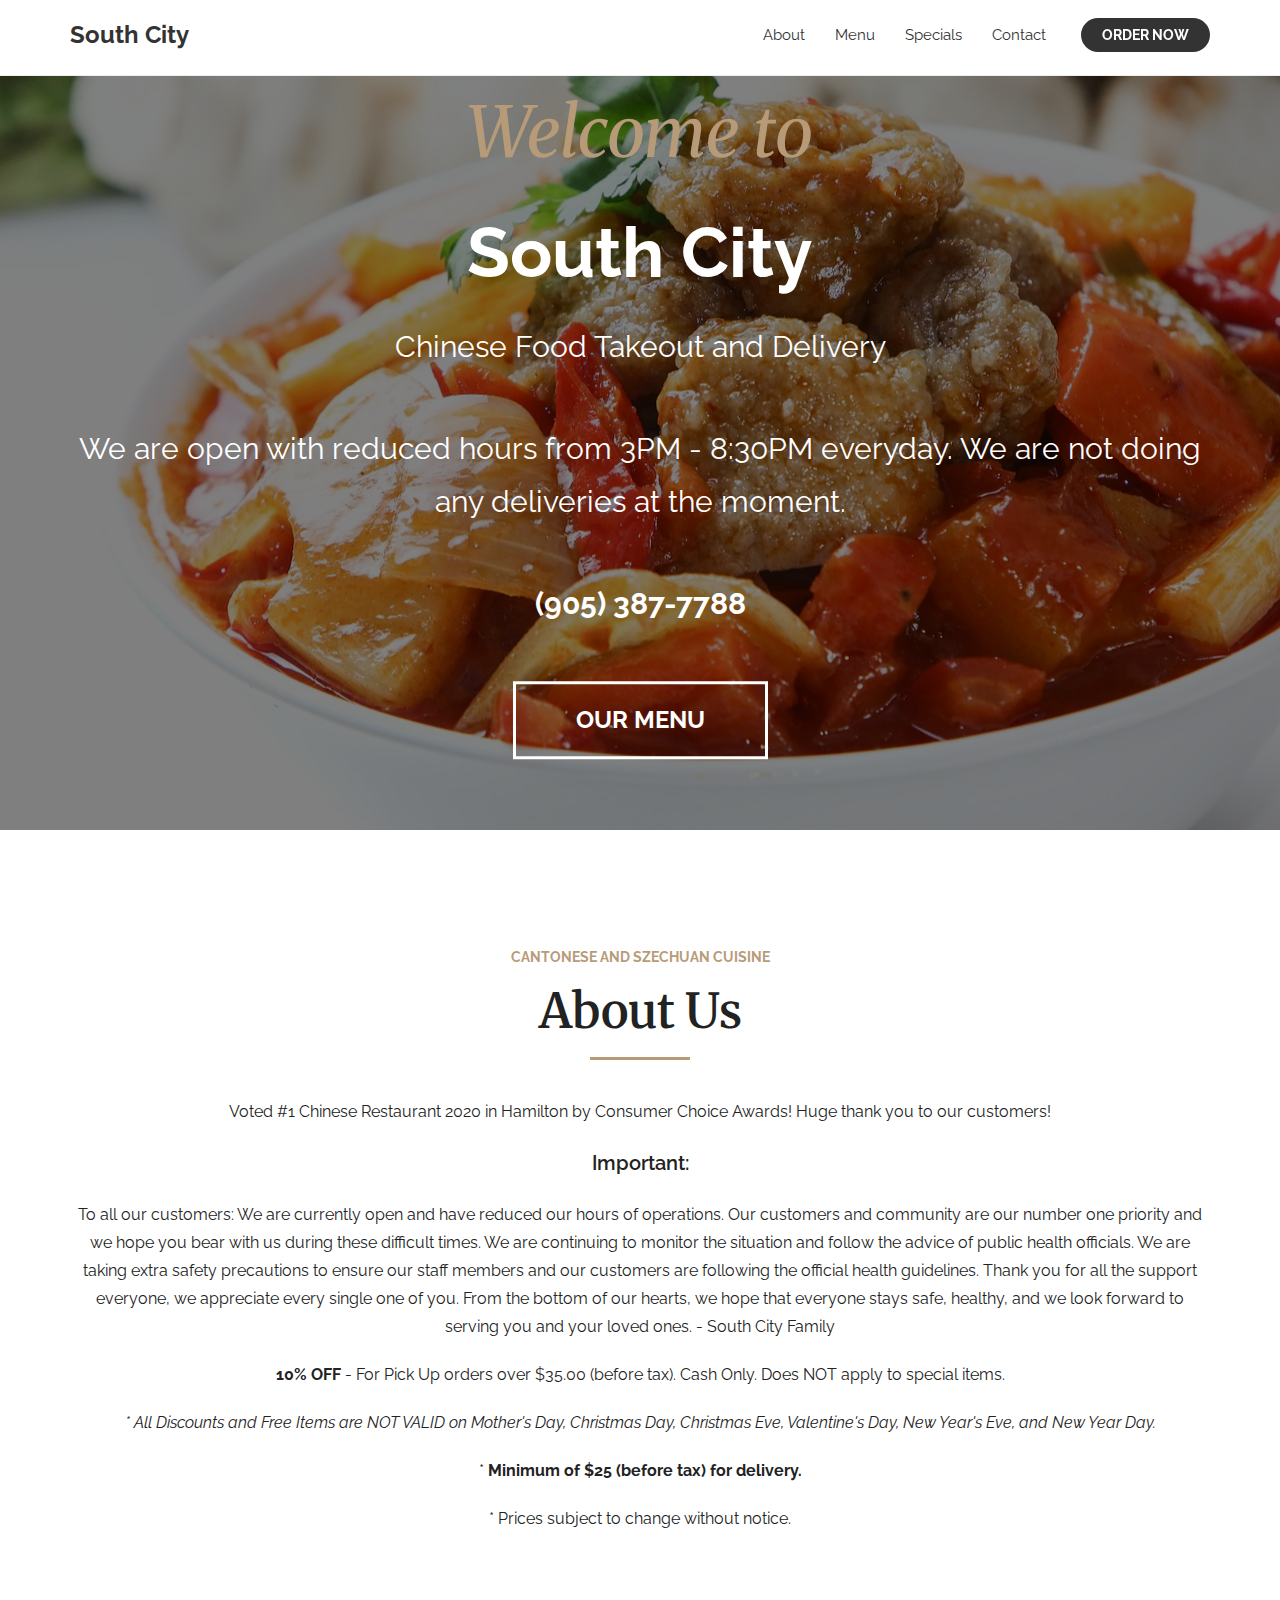
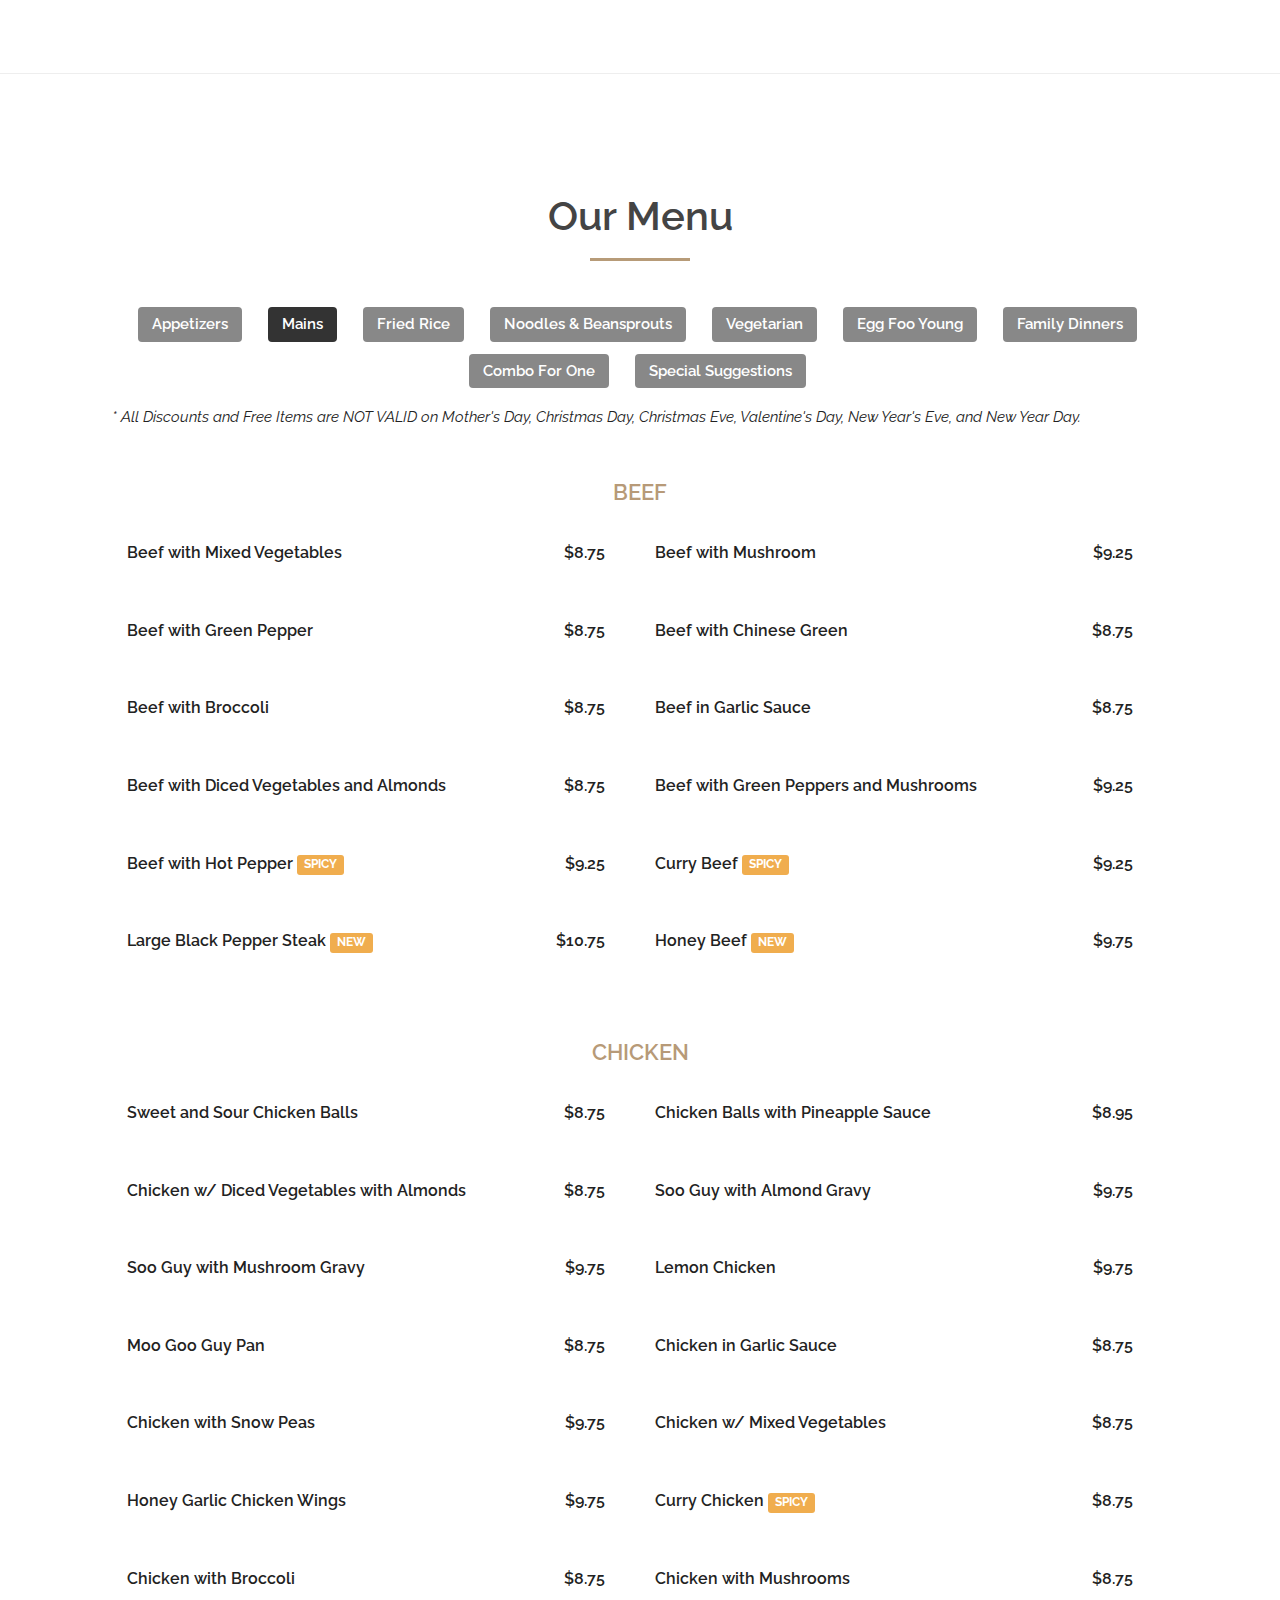
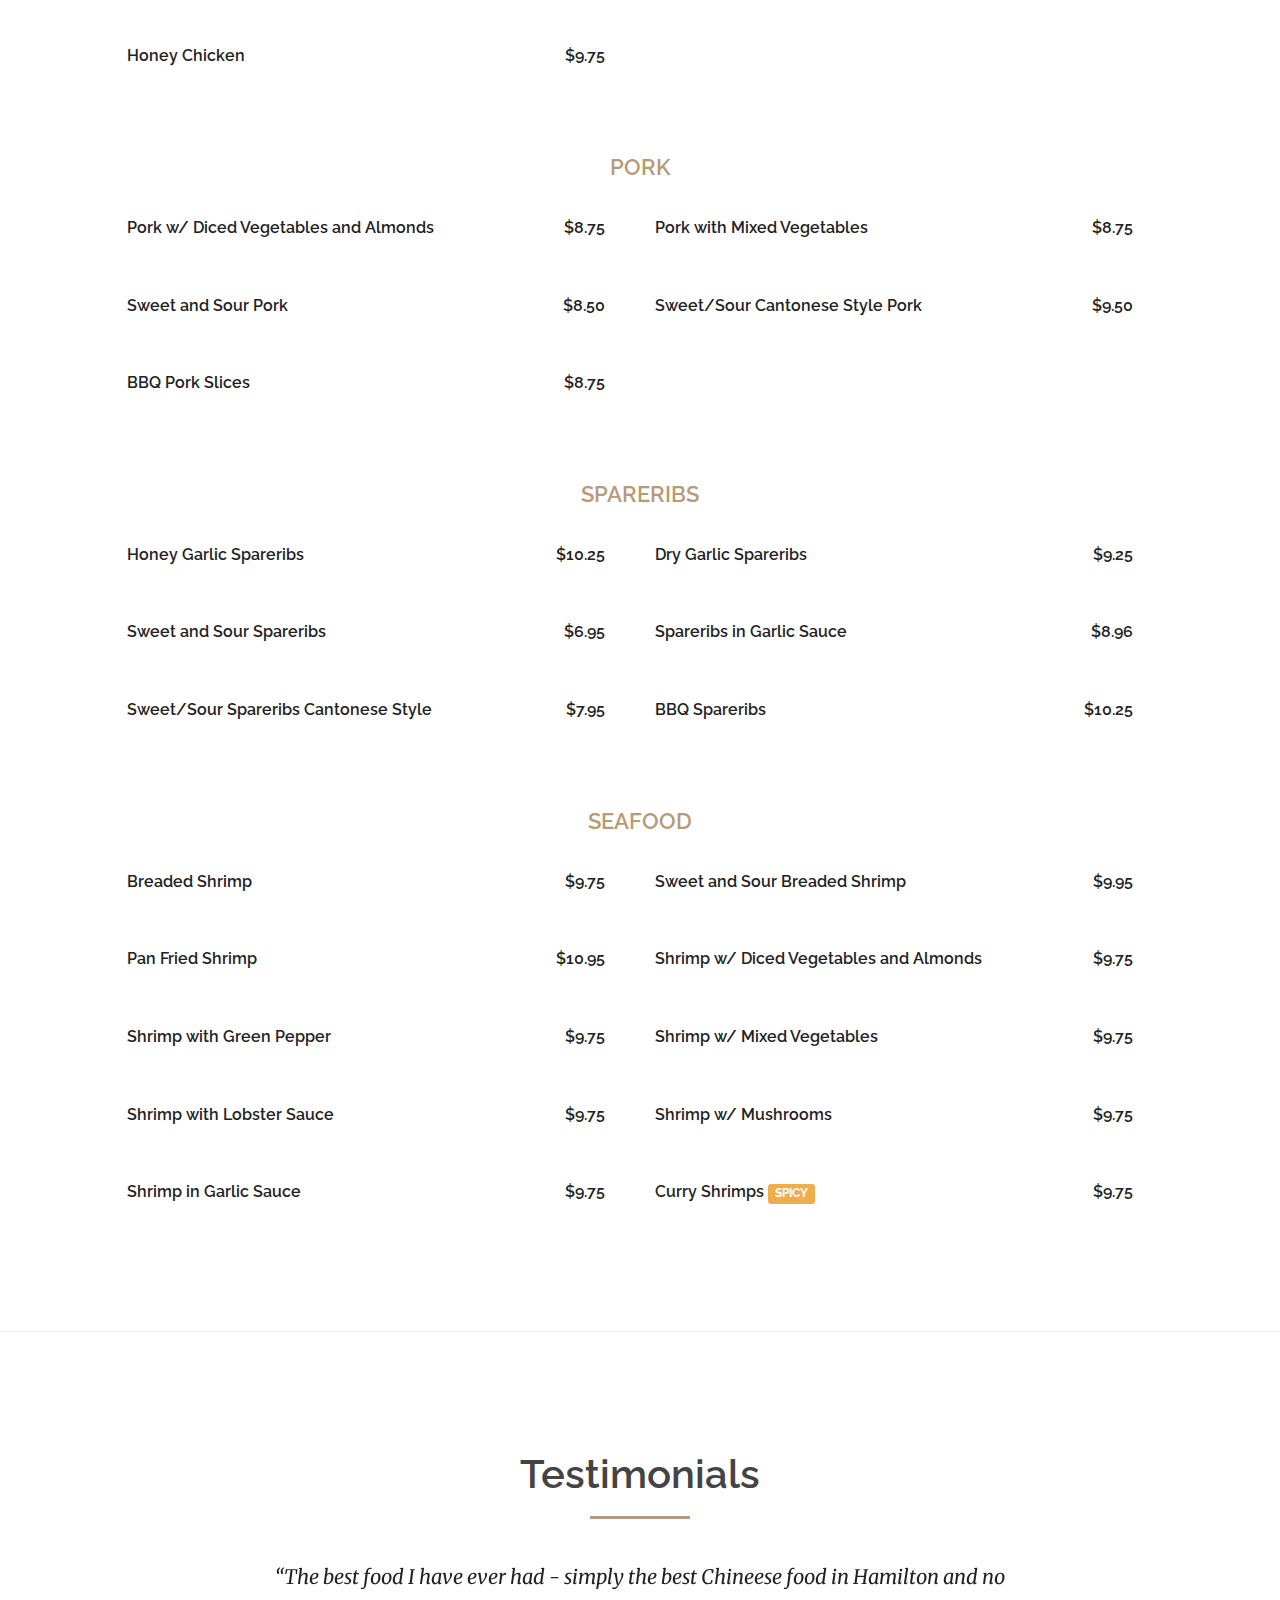
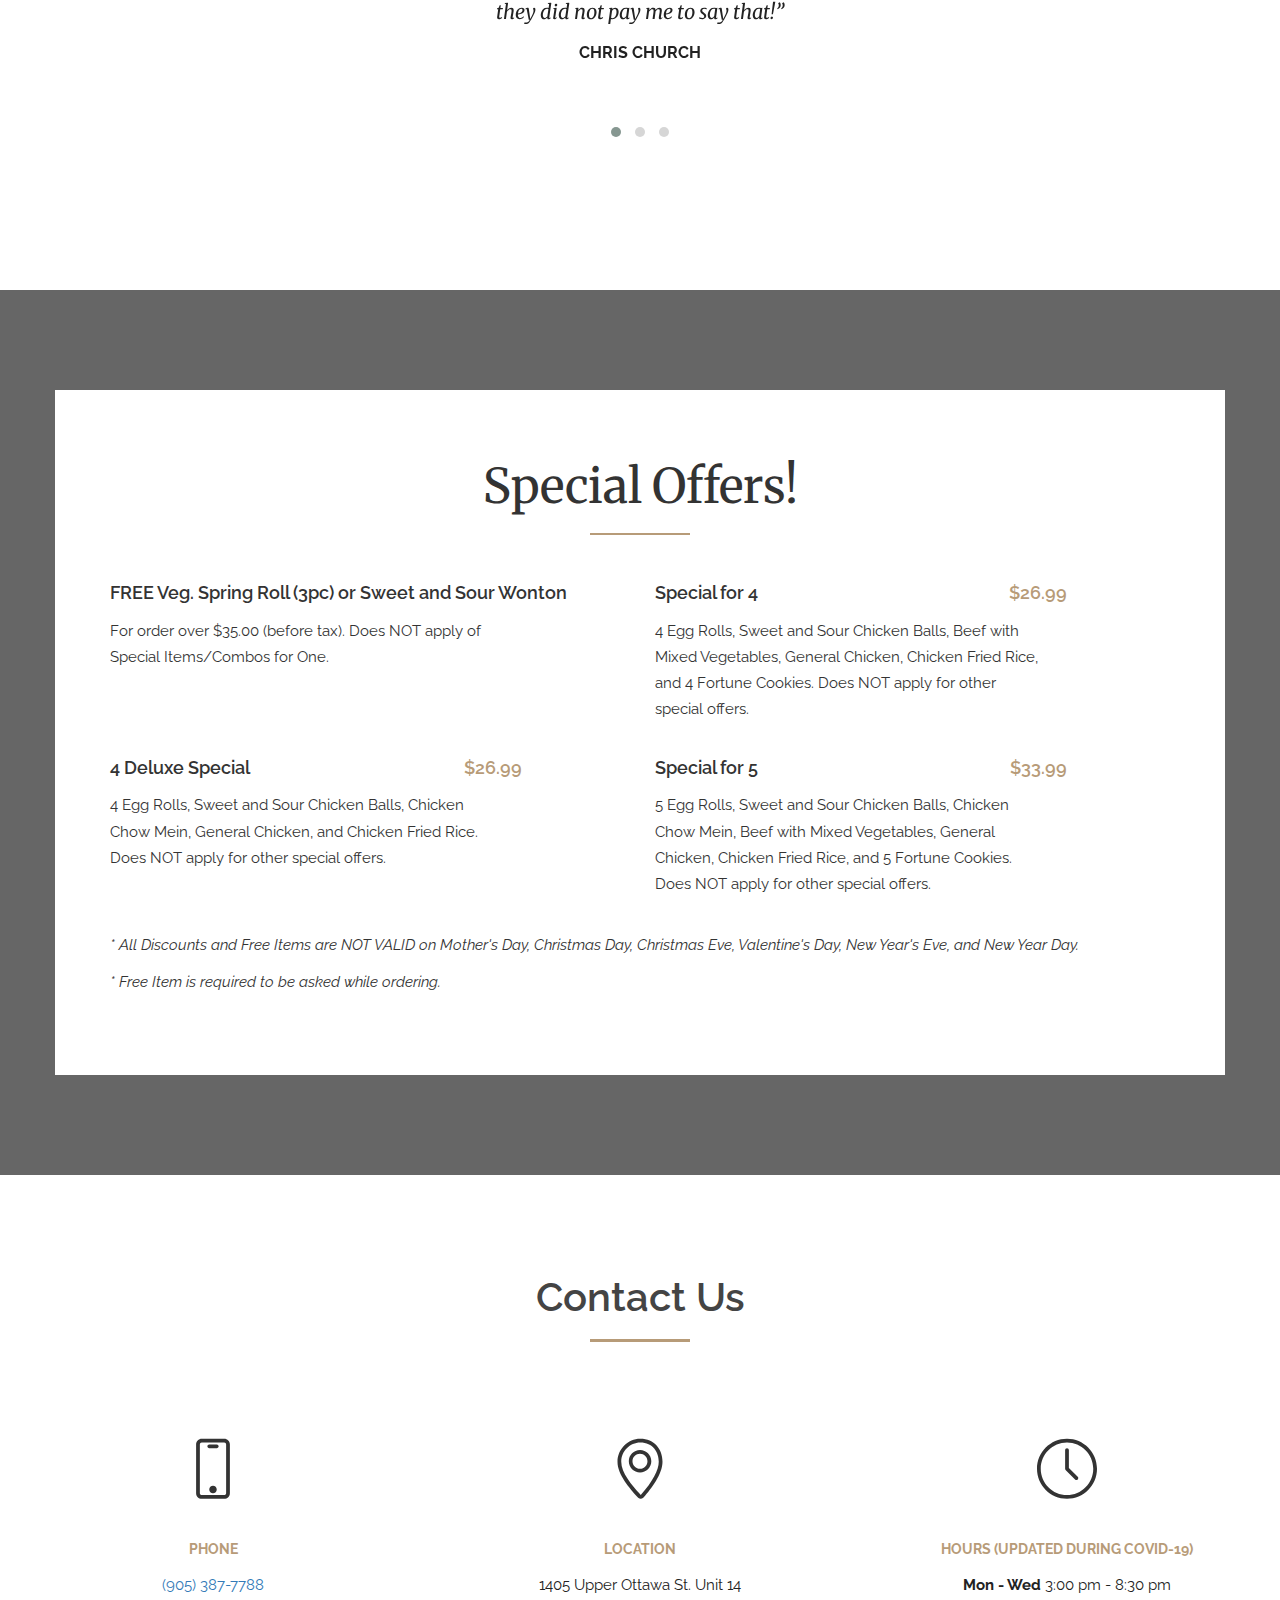
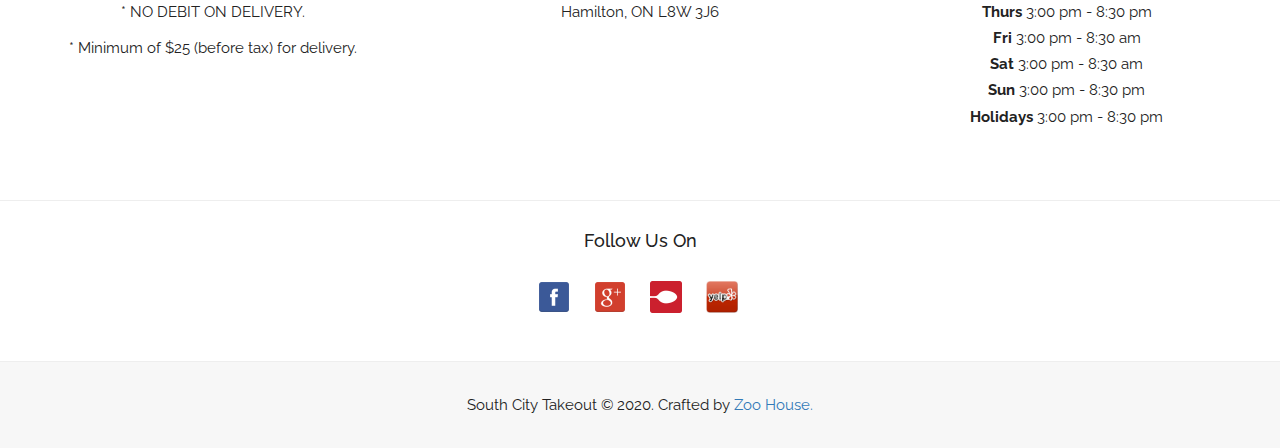
==== commit 33743de2: "updating new prices" ====
--- a/index.html
+++ b/index.html
@@ -152,40 +152,40 @@
       </div>
       <div class="row clearfix">
         <div class="product-item col-sm-6 clearfix">
-          <h5>Beef with Mixed Vegetables <span class="pull-right">$8.50</span></h5>
-        </div>
-        <div class="product-item col-sm-6 clearfix">
-          <h5>Beef with Mushroom <span class="pull-right">$8.95</span></h5>
-        </div>
-        <div class="product-item col-sm-6 clearfix">
-          <h5>Beef with Green Pepper <span class="pull-right">$8.50</span></h5>
-        </div>
-        <div class="product-item col-sm-6 clearfix">
-          <h5>Beef with Chinese Green  <span class="pull-right">$8.50</span></h5>
-        </div>
-        <div class="product-item col-sm-6 clearfix">
-          <h5>Beef with Broccoli <span class="pull-right">$8.50</span></h5>
-        </div>
-        <div class="product-item col-sm-6 clearfix">
-          <h5>Beef in Garlic Sauce  <span class="pull-right">$8.50</span></h5>
-        </div>
-        <div class="product-item col-sm-6 clearfix">
-          <h5>Beef with Diced Vegetables and Almonds <span class="pull-right">$8.50</span></h5>
-        </div>
-        <div class="product-item col-sm-6 clearfix">
-          <h5>Beef with Green Peppers and Mushrooms <span class="pull-right">$9.95</span></h5>
-        </div>
-        <div class="product-item col-sm-6 clearfix">
-          <h5>Beef with Hot Pepper <span class="label label-warning">SPICY</span><span class="pull-right">$8.95</span></h5>
-        </div>
-        <div class="product-item col-sm-6 clearfix">
-          <h5>Curry Beef  <span class="label label-warning">SPICY</span><span class="pull-right">$8.95</span></h5>
-        </div>
-        <div class="product-item col-sm-6 clearfix">
-          <h5>Large Black Pepper Steak <span class="label label-warning">NEW</span> <span class="pull-right">$10.50</span></h5>
-        </div>
-        <div class="product-item col-sm-6 clearfix">
-          <h5>Honey Beef <span class="label label-warning">NEW</span> <span class="pull-right">$9.50</span></h5>
+          <h5>Beef with Mixed Vegetables <span class="pull-right">$8.75</span></h5>
+        </div>
+        <div class="product-item col-sm-6 clearfix">
+          <h5>Beef with Mushroom <span class="pull-right">$9.25</span></h5>
+        </div>
+        <div class="product-item col-sm-6 clearfix">
+          <h5>Beef with Green Pepper <span class="pull-right">$8.75</span></h5>
+        </div>
+        <div class="product-item col-sm-6 clearfix">
+          <h5>Beef with Chinese Green  <span class="pull-right">$8.75</span></h5>
+        </div>
+        <div class="product-item col-sm-6 clearfix">
+          <h5>Beef with Broccoli <span class="pull-right">$8.75</span></h5>
+        </div>
+        <div class="product-item col-sm-6 clearfix">
+          <h5>Beef in Garlic Sauce  <span class="pull-right">$8.75</span></h5>
+        </div>
+        <div class="product-item col-sm-6 clearfix">
+          <h5>Beef with Diced Vegetables and Almonds <span class="pull-right">$8.75</span></h5>
+        </div>
+        <div class="product-item col-sm-6 clearfix">
+          <h5>Beef with Green Peppers and Mushrooms <span class="pull-right">$9.25</span></h5>
+        </div>
+        <div class="product-item col-sm-6 clearfix">
+          <h5>Beef with Hot Pepper <span class="label label-warning">SPICY</span><span class="pull-right">$9.25</span></h5>
+        </div>
+        <div class="product-item col-sm-6 clearfix">
+          <h5>Curry Beef  <span class="label label-warning">SPICY</span><span class="pull-right">$9.25</span></h5>
+        </div>
+        <div class="product-item col-sm-6 clearfix">
+          <h5>Large Black Pepper Steak <span class="label label-warning">NEW</span> <span class="pull-right">$10.75</span></h5>
+        </div>
+        <div class="product-item col-sm-6 clearfix">
+          <h5>Honey Beef <span class="label label-warning">NEW</span> <span class="pull-right">$9.75</span></h5>
         </div>
       </div>
       <div class="row clearfix">
@@ -195,49 +195,49 @@
       </div>
       <div class="row clearfix">
         <div class="product-item col-sm-6 clearfix">
-          <h5>Sweet and Sour Chicken Balls <span class="pull-right">$8.50</span></h5>
-        </div>
-        <div class="product-item col-sm-6 clearfix">
-          <h5>Chicken Balls with Pineapple Sauce<span class="pull-right">$8.75</span></h5>
-        </div>
-        <div class="product-item col-sm-6 clearfix">
-          <h5>Chicken w/ Diced Vegetables with Almonds <span class="pull-right">$8.50</span></h5>
-        </div>
-        <div class="product-item col-sm-6 clearfix">
-          <h5>Soo Guy with Almond Gravy<span class="pull-right">$9.50</span></h5>
-        </div>
-        <div class="product-item col-sm-6 clearfix">
-          <h5>Soo Guy with Mushroom Gravy <span class="pull-right">$9.50</span></h5>
-        </div>
-        <div class="product-item col-sm-6 clearfix">
-          <h5>Lemon Chicken <span class="pull-right">$9.50</span></h5>
-        </div>
-        <div class="product-item col-sm-6 clearfix">
-          <h5>Moo Goo Guy Pan <span class="pull-right">$7.95</span></h5>
-        </div>
-        <div class="product-item col-sm-6 clearfix">
-          <h5>Chicken in Garlic Sauce <span class="pull-right">$8.50</span></h5>
-        </div>
-        <div class="product-item col-sm-6 clearfix">
-          <h5>Chicken with Snow Peas <span class="pull-right">$9.50</span></h5>
-        </div>
-        <div class="product-item col-sm-6 clearfix">
-          <h5>Chicken w/ Mixed Vegetables <span class="pull-right">$8.50</span></h5>
-        </div>
-        <div class="product-item col-sm-6 clearfix">
-          <h5>Honey Garlic Chicken Wings <span class="pull-right">$9.50</span></h5>
-        </div>
-        <div class="product-item col-sm-6 clearfix">
-          <h5>Curry Chicken <span class="label label-warning">SPICY</span><span class="pull-right">$8.50</span></h5>
-        </div>
-        <div class="product-item col-sm-6 clearfix">
-          <h5>Chicken with Broccoli <span class="pull-right">$8.50</span></h5>
-        </div>
-        <div class="product-item col-sm-6 clearfix">
-          <h5>Chicken with Mushrooms <span class="pull-right">$8.50</span></h5>
-        </div>
-        <div class="product-item col-sm-6 clearfix">
-          <h5>Honey Chicken <span class="pull-right">$9.50</span></h5>
+          <h5>Sweet and Sour Chicken Balls <span class="pull-right">$8.75</span></h5>
+        </div>
+        <div class="product-item col-sm-6 clearfix">
+          <h5>Chicken Balls with Pineapple Sauce<span class="pull-right">$8.95</span></h5>
+        </div>
+        <div class="product-item col-sm-6 clearfix">
+          <h5>Chicken w/ Diced Vegetables with Almonds <span class="pull-right">$8.75</span></h5>
+        </div>
+        <div class="product-item col-sm-6 clearfix">
+          <h5>Soo Guy with Almond Gravy<span class="pull-right">$9.75</span></h5>
+        </div>
+        <div class="product-item col-sm-6 clearfix">
+          <h5>Soo Guy with Mushroom Gravy <span class="pull-right">$9.75</span></h5>
+        </div>
+        <div class="product-item col-sm-6 clearfix">
+          <h5>Lemon Chicken <span class="pull-right">$9.75</span></h5>
+        </div>
+        <div class="product-item col-sm-6 clearfix">
+          <h5>Moo Goo Guy Pan <span class="pull-right">$8.75</span></h5>
+        </div>
+        <div class="product-item col-sm-6 clearfix">
+          <h5>Chicken in Garlic Sauce <span class="pull-right">$8.75</span></h5>
+        </div>
+        <div class="product-item col-sm-6 clearfix">
+          <h5>Chicken with Snow Peas <span class="pull-right">$9.75</span></h5>
+        </div>
+        <div class="product-item col-sm-6 clearfix">
+          <h5>Chicken w/ Mixed Vegetables <span class="pull-right">$8.75</span></h5>
+        </div>
+        <div class="product-item col-sm-6 clearfix">
+          <h5>Honey Garlic Chicken Wings <span class="pull-right">$9.75</span></h5>
+        </div>
+        <div class="product-item col-sm-6 clearfix">
+          <h5>Curry Chicken <span class="label label-warning">SPICY</span><span class="pull-right">$8.75</span></h5>
+        </div>
+        <div class="product-item col-sm-6 clearfix">
+          <h5>Chicken with Broccoli <span class="pull-right">$8.75</span></h5>
+        </div>
+        <div class="product-item col-sm-6 clearfix">
+          <h5>Chicken with Mushrooms <span class="pull-right">$8.75</span></h5>
+        </div>
+        <div class="product-item col-sm-6 clearfix">
+          <h5>Honey Chicken <span class="pull-right">$9.75</span></h5>
         </div>
 
 
@@ -249,19 +249,19 @@
       </div>
       <div class="row clearfix">
         <div class="product-item col-sm-6 clearfix">
-          <h5>Pork w/ Diced Vegetables and Almonds <span class="pull-right">$8.50</span></h5>
-        </div>
-        <div class="product-item col-sm-6 clearfix">
-          <h5>Pork with Mixed Vegetables <span class="pull-right">$8.50</span></h5>
-        </div>
-        <div class="product-item col-sm-6 clearfix">
-          <h5>Sweet and Sour Pork <span class="pull-right">$7.95</span></h5>
-        </div>
-        <div class="product-item col-sm-6 clearfix">
-          <h5>Sweet/Sour Cantonese Style Pork <span class="pull-right">$8.95</span></h5>
-        </div>
-        <div class="product-item col-sm-6 clearfix">
-          <h5>BBQ Pork Slices <span class="pull-right">$8.50</span></h5>
+          <h5>Pork w/ Diced Vegetables and Almonds <span class="pull-right">$8.75</span></h5>
+        </div>
+        <div class="product-item col-sm-6 clearfix">
+          <h5>Pork with Mixed Vegetables <span class="pull-right">$8.75</span></h5>
+        </div>
+        <div class="product-item col-sm-6 clearfix">
+          <h5>Sweet and Sour Pork <span class="pull-right">$8.50</span></h5>
+        </div>
+        <div class="product-item col-sm-6 clearfix">
+          <h5>Sweet/Sour Cantonese Style Pork <span class="pull-right">$9.50</span></h5>
+        </div>
+        <div class="product-item col-sm-6 clearfix">
+          <h5>BBQ Pork Slices <span class="pull-right">$8.75</span></h5>
         </div>
       </div>
       <div class="row clearfix">
@@ -271,22 +271,22 @@
       </div>
       <div class="row clearfix">
         <div class="product-item col-sm-6 clearfix">
-          <h5>Honey Garlic Spareribs <span class="pull-right">$9.95</span></h5>
-        </div>
-        <div class="product-item col-sm-6 clearfix">
-          <h5>Dry Garlic Spareribs <span class="pull-right">$8.95</span></h5>
+          <h5>Honey Garlic Spareribs <span class="pull-right">$10.25</span></h5>
+        </div>
+        <div class="product-item col-sm-6 clearfix">
+          <h5>Dry Garlic Spareribs <span class="pull-right">$9.25</span></h5>
         </div>
         <div class="product-item col-sm-6 clearfix">
           <h5>Sweet and Sour Spareribs <span class="pull-right">$6.95</span></h5>
         </div>
         <div class="product-item col-sm-6 clearfix">
-          <h5>Spareribs in Garlic Sauce <span class="pull-right">$8.50</span></h5>
+          <h5>Spareribs in Garlic Sauce <span class="pull-right">$8.96</span></h5>
         </div>
         <div class="product-item col-sm-6 clearfix">
           <h5>Sweet/Sour Spareribs Cantonese Style <span class="pull-right">$7.95</span></h5>
         </div>
         <div class="product-item col-sm-6 clearfix">
-          <h5>BBQ Spareribs <span class="pull-right">$9.95</span></h5>
+          <h5>BBQ Spareribs <span class="pull-right">$10.25</span></h5>
         </div>
       </div>
 
@@ -297,34 +297,34 @@
       </div>
       <div class="row clearfix">
         <div class="product-item col-sm-6 clearfix">
-          <h5>Breaded Shrimp <span class="pull-right">$9.50</span></h5>
-        </div>
-        <div class="product-item col-sm-6 clearfix">
-          <h5>Sweet and Sour Breaded Shrimp <span class="pull-right">$9.75</span></h5>
-        </div>
-        <div class="product-item col-sm-6 clearfix">
-          <h5>Pan Fried Shrimp <span class="pull-right">$10.75</span></h5>
-        </div>
-        <div class="product-item col-sm-6 clearfix">
-          <h5>Shrimp w/ Diced Vegetables and Almonds <span class="pull-right">$9.50</span></h5>
-        </div>
-        <div class="product-item col-sm-6 clearfix">
-          <h5>Shrimp with Green Pepper<span class="pull-right">$9.50</span></h5>
-        </div>
-        <div class="product-item col-sm-6 clearfix">
-          <h5>Shrimp w/ Mixed Vegetables <span class="pull-right">$9.50</span></h5>
-        </div>
-        <div class="product-item col-sm-6 clearfix">
-          <h5>Shrimp with Lobster Sauce <span class="pull-right">$9.50</span></h5>
-        </div>
-        <div class="product-item col-sm-6 clearfix">
-          <h5>Shrimp w/ Mushrooms <span class="pull-right">$9.50</span></h5>
-        </div>
-        <div class="product-item col-sm-6 clearfix">
-          <h5>Shrimp in  Garlic Sauce <span class="pull-right">$9.50</span></h5>
-        </div>
-        <div class="product-item col-sm-6 clearfix">
-          <h5>Curry Shrimps <span class="label label-warning">SPICY</span><span class="pull-right">$9.50</span></h5>
+          <h5>Breaded Shrimp <span class="pull-right">$9.75</span></h5>
+        </div>
+        <div class="product-item col-sm-6 clearfix">
+          <h5>Sweet and Sour Breaded Shrimp <span class="pull-right">$9.95</span></h5>
+        </div>
+        <div class="product-item col-sm-6 clearfix">
+          <h5>Pan Fried Shrimp <span class="pull-right">$10.95</span></h5>
+        </div>
+        <div class="product-item col-sm-6 clearfix">
+          <h5>Shrimp w/ Diced Vegetables and Almonds <span class="pull-right">$9.75</span></h5>
+        </div>
+        <div class="product-item col-sm-6 clearfix">
+          <h5>Shrimp with Green Pepper<span class="pull-right">$9.75</span></h5>
+        </div>
+        <div class="product-item col-sm-6 clearfix">
+          <h5>Shrimp w/ Mixed Vegetables <span class="pull-right">$9.75</span></h5>
+        </div>
+        <div class="product-item col-sm-6 clearfix">
+          <h5>Shrimp with Lobster Sauce <span class="pull-right">$9.75</span></h5>
+        </div>
+        <div class="product-item col-sm-6 clearfix">
+          <h5>Shrimp w/ Mushrooms <span class="pull-right">$9.75</span></h5>
+        </div>
+        <div class="product-item col-sm-6 clearfix">
+          <h5>Shrimp in  Garlic Sauce <span class="pull-right">$9.75</span></h5>
+        </div>
+        <div class="product-item col-sm-6 clearfix">
+          <h5>Curry Shrimps <span class="label label-warning">SPICY</span><span class="pull-right">$9.75</span></h5>
         </div>
       </div>
     </div>
@@ -351,22 +351,22 @@
           <h5>Vegetable Fried Rice <span class="pull-right">$5.75</span></h5>
         </div>
         <div class="product-item col-sm-6 clearfix">
-          <h5>Chicken Fried Rice <span class="pull-right">$6.95</span></h5>
-        </div>
-        <div class="product-item col-sm-6 clearfix">
-          <h5>Beef Fried Rice <span class="pull-right">$6.95</span></h5>
-        </div>
-        <div class="product-item col-sm-6 clearfix">
-          <h5>Pork Fried Rice <span class="pull-right">$6.95</span></h5>
-        </div>
-        <div class="product-item col-sm-6 clearfix">
-          <h5>Shrimp Fried Rice<span class="pull-right">$8.50</span></h5>
-        </div>
-        <div class="product-item col-sm-6 clearfix">
-          <h5>Large House Special Fried Rice <span class="pull-right">$8.50</span></h5>
-        </div>
-        <div class="product-item col-sm-6 clearfix">
-          <h5>Large Yang Chao Fried Rice <span class="pull-right">$8.50</span></h5>
+          <h5>Chicken Fried Rice <span class="pull-right">$7.25</span></h5>
+        </div>
+        <div class="product-item col-sm-6 clearfix">
+          <h5>Beef Fried Rice <span class="pull-right">$7.25</span></h5>
+        </div>
+        <div class="product-item col-sm-6 clearfix">
+          <h5>Pork Fried Rice <span class="pull-right">$7.25</span></h5>
+        </div>
+        <div class="product-item col-sm-6 clearfix">
+          <h5>Shrimp Fried Rice<span class="pull-right">$8.75</span></h5>
+        </div>
+        <div class="product-item col-sm-6 clearfix">
+          <h5>Large House Special Fried Rice <span class="pull-right">$8.75</span></h5>
+        </div>
+        <div class="product-item col-sm-6 clearfix">
+          <h5>Large Yang Chao Fried Rice <span class="pull-right">$8.75</span></h5>
         </div>
       </div>
     </div>
@@ -381,22 +381,22 @@
       </div>
       <div class="row clearfix">
         <div class="product-item col-sm-6 clearfix">
-          <h5>Diced Vegetables and Almonds <span class="pull-right">$6.95</span></h5>
-        </div>
-        <div class="product-item col-sm-6 clearfix">
-          <h5>Mixed Vegetables <span class="pull-right">$6.95</span></h5>
-        </div>
-        <div class="product-item col-sm-6 clearfix">
-          <h5>Mushroom and Onion <span class="pull-right">$6.95</span></h5>
-        </div>
-        <div class="product-item col-sm-6 clearfix">
-          <h5>Mushroom and Green Pepper <span class="pull-right">$6.95</span></h5>
-        </div>
-        <div class="product-item col-sm-6 clearfix">
-          <h5>Broccoli <span class="pull-right">$6.95</span></h5>
-        </div>
-        <div class="product-item col-sm-6 clearfix">
-          <h5>Chinese Green <span class="pull-right">$6.95</span></h5>
+          <h5>Diced Vegetables and Almonds <span class="pull-right">$7.25</span></h5>
+        </div>
+        <div class="product-item col-sm-6 clearfix">
+          <h5>Mixed Vegetables <span class="pull-right">$7.25</span></h5>
+        </div>
+        <div class="product-item col-sm-6 clearfix">
+          <h5>Mushroom and Onion <span class="pull-right">$7.25</span></h5>
+        </div>
+        <div class="product-item col-sm-6 clearfix">
+          <h5>Mushroom and Green Pepper <span class="pull-right">$7.25</span></h5>
+        </div>
+        <div class="product-item col-sm-6 clearfix">
+          <h5>Broccoli <span class="pull-right">$7.25</span></h5>
+        </div>
+        <div class="product-item col-sm-6 clearfix">
+          <h5>Chinese Green <span class="pull-right">$7.25</span></h5>
         </div>
       </div>
     </div>
@@ -411,25 +411,25 @@
       </div>
       <div class="row clearfix">
         <div class="product-item col-sm-6 clearfix">
-          <h5>Vegetable Egg Foo Young <span class="pull-right">$7.95</span></h5>
-        </div>
-        <div class="product-item col-sm-6 clearfix">
-          <h5>Mushroom Egg Foo Young <span class="pull-right">$7.95</span></h5>
-        </div>
-        <div class="product-item col-sm-6 clearfix">
-          <h5>Pork Egg Foo Young <span class="pull-right">$8.50</span></h5>
-        </div>
-        <div class="product-item col-sm-6 clearfix">
-          <h5>Beef Egg Foo Young <span class="pull-right">$8.50</span></h5>
-        </div>
-        <div class="product-item col-sm-6 clearfix">
-          <h5>Chicken Egg Foo Young <span class="pull-right">$8.50</span></h5>
-        </div>
-        <div class="product-item col-sm-6 clearfix">
-          <h5>Shrimp Egg Foo Young <span class="pull-right">$8.95</span></h5>
-        </div>
-        <div class="product-item col-sm-6 clearfix">
-          <h5>House Special Egg Foo Young <span class="pull-right">$8.95</span></h5>
+          <h5>Vegetable Egg Foo Young <span class="pull-right">$8.25</span></h5>
+        </div>
+        <div class="product-item col-sm-6 clearfix">
+          <h5>Mushroom Egg Foo Young <span class="pull-right">$8.25</span></h5>
+        </div>
+        <div class="product-item col-sm-6 clearfix">
+          <h5>Pork Egg Foo Young <span class="pull-right">$8.95</span></h5>
+        </div>
+        <div class="product-item col-sm-6 clearfix">
+          <h5>Beef Egg Foo Young <span class="pull-right">$8.95</span></h5>
+        </div>
+        <div class="product-item col-sm-6 clearfix">
+          <h5>Chicken Egg Foo Young <span class="pull-right">$8.95</span></h5>
+        </div>
+        <div class="product-item col-sm-6 clearfix">
+          <h5>Shrimp Egg Foo Young <span class="pull-right">$9.50</span></h5>
+        </div>
+        <div class="product-item col-sm-6 clearfix">
+          <h5>House Special Egg Foo Young <span class="pull-right">$9.50</span></h5>
         </div>
       </div>
     </div>
@@ -446,25 +446,25 @@
       </div>
       <div class="row clearfix">
         <div class="product-item col-sm-6 clearfix">
-          <h5>Pan Fried Noodles <span class="pull-right">$5.75</span></h5>
-        </div>
-        <div class="product-item col-sm-6 clearfix">
-          <h5>Vegetable Lo Mein<span class="pull-right">$8.50</span></h5>
-        </div>
-        <div class="product-item col-sm-6 clearfix">
-          <h5>Chicken Lo Mein <span class="pull-right">$8.95</span></h5>
-        </div>
-        <div class="product-item col-sm-6 clearfix">
-          <h5>Beef Lo Mein <span class="pull-right">$8.95</span></h5>
-        </div>
-        <div class="product-item col-sm-6 clearfix">
-          <h5>Pork Lo Mein<span class="pull-right">$8.95</span></h5>
-        </div>
-        <div class="product-item col-sm-6 clearfix">
-          <h5>Shrimp Lo Mein <span class="pull-right">$10.50</span></h5>
-        </div>
-        <div class="product-item col-sm-6 clearfix">
-          <h5>House Special Lo Mein <span class="pull-right">$10.50</span></h5>
+          <h5>Pan Fried Noodles <span class="pull-right">$5.95</span></h5>
+        </div>
+        <div class="product-item col-sm-6 clearfix">
+          <h5>Vegetable Lo Mein<span class="pull-right">$8.75</span></h5>
+        </div>
+        <div class="product-item col-sm-6 clearfix">
+          <h5>Chicken Lo Mein <span class="pull-right">$9.25</span></h5>
+        </div>
+        <div class="product-item col-sm-6 clearfix">
+          <h5>Beef Lo Mein <span class="pull-right">$9.25</span></h5>
+        </div>
+        <div class="product-item col-sm-6 clearfix">
+          <h5>Pork Lo Mein<span class="pull-right">$9.25</span></h5>
+        </div>
+        <div class="product-item col-sm-6 clearfix">
+          <h5>Shrimp Lo Mein <span class="pull-right">$10.75</span></h5>
+        </div>
+        <div class="product-item col-sm-6 clearfix">
+          <h5>House Special Lo Mein <span class="pull-right">$10.75</span></h5>
         </div>
       </div>
 
@@ -481,16 +481,16 @@
           <h5>Mushroom Chow Mein <span class="pull-right">$5.95</span></h5>
         </div>
         <div class="product-item col-sm-6 clearfix">
-          <h5>Pork Chow Mein<span class="pull-right">$6.50</span></h5>
-        </div>
-        <div class="product-item col-sm-6 clearfix">
-          <h5>Beef Chow Mein <span class="pull-right">$6.50</span></h5>
-        </div>
-        <div class="product-item col-sm-6 clearfix">
-          <h5>Chicken Chow Mein <span class="pull-right">$6.50</span></h5>
-        </div>
-        <div class="product-item col-sm-6 clearfix">
-          <h5>Shrimp Chow Mein <span class="pull-right">$8.50</span></h5>
+          <h5>Pork Chow Mein<span class="pull-right">$6.75</span></h5>
+        </div>
+        <div class="product-item col-sm-6 clearfix">
+          <h5>Beef Chow Mein <span class="pull-right">$6.75</span></h5>
+        </div>
+        <div class="product-item col-sm-6 clearfix">
+          <h5>Chicken Chow Mein <span class="pull-right">$6.75</span></h5>
+        </div>
+        <div class="product-item col-sm-6 clearfix">
+          <h5>Shrimp Chow Mein <span class="pull-right">$8.95</span></h5>
         </div>
       </div>
     </div>
@@ -505,11 +505,11 @@
       </div>
       <div class="row clearfix">
         <div class="product-item col-sm-6 clearfix">
-          <h5>Dinner for 2 A <span class="pull-right">$19.99</span></h5>
+          <h5>Dinner for 2 A <span class="pull-right">$20.99</span></h5>
           <p>2 Egg Rolls, Chicken Chow Mein, Sweet and Sour Chicken Balls, Chicken Fried Rice, and 2 Fortune Cookies.</p>
         </div>
         <div class="product-item col-sm-6 clearfix">
-          <h5>Dinner for 2 B <span class="pull-right">$21.99</span></h5>
+          <h5>Dinner for 2 B <span class="pull-right">$22.99</span></h5>
           <p>2 Egg Rolls, Chicken with Diced Vegetables and Almonds, Lemon Chicken, Chicken Fried Rice, and 2 Fortune Cookies.</p>
         </div>
       </div>
@@ -520,11 +520,11 @@
       </div>
       <div class="row clearfix">
         <div class="product-item col-sm-6 clearfix">
-          <h5>Dinner for 3 A <span class="pull-right">$28.95</span></h5>
+          <h5>Dinner for 3 A <span class="pull-right">$29.95</span></h5>
           <p>3 Egg Rolls, Sweet and Sour Chicken Balls, Breaded Shrimp, Beef with Mixed Vegetables, Chicken Fried Rice, and 3 Fortune Cookies.</p>
         </div>
         <div class="product-item col-sm-6 clearfix">
-          <h5>Dinner for 3 B<span class="pull-right">$28.95</span></h5>
+          <h5>Dinner for 3 B<span class="pull-right">$29.95</span></h5>
           <p>3 Egg Rolls, Chicken with Diced Vegetables and Almonds, Beef with Broccoli, Sweet and Sour Chicken Balls, Chicken Fried Rice, and 3 Fortune Cookies.</p>
         </div>
       </div>
@@ -535,11 +535,11 @@
       </div>
       <div class="row clearfix">
         <div class="product-item col-sm-6 clearfix">
-          <h5>Dinner for 4 A <span class="pull-right">$37.95</span></h5>
+          <h5>Dinner for 4 A <span class="pull-right">$38.95</span></h5>
           <p>4 Egg Rolls, Sweet and Sour Chicken Balls, Breaded Shrimp, Cantonese Chow Mein, Chicken with Broccoli, House Special Fried Rice, and 4 Fortune Cookies.</p>
         </div>
         <div class="product-item col-sm-6 clearfix">
-          <h5>Dinner for 4 B <span class="pull-right">$37.95</span></h5>
+          <h5>Dinner for 4 B <span class="pull-right">$38.95</span></h5>
           <p>4 Egg Rolls, Sweet and Sour Chicken Balls, Dry Garlic Ribs, Tai Dop Voy, Breaded Shrimp, Chicken Fried Rice, and 4 Fortune Cookies.</p>
         </div>
       </div>
@@ -550,11 +550,11 @@
       </div>
       <div class="row clearfix">
         <div class="product-item col-sm-6 clearfix">
-          <h5>Dinner for 5 <span class="pull-right">$47.95</span></h5>
+          <h5>Dinner for 5 <span class="pull-right">$48.95</span></h5>
           <p>5 Egg Rolls, House Special Lo Mein (noodles), Beef with Mixed Vegetables, General Chicken, Sweet and Sour Chicken Balls, Breaded Shrimp, Chicken Fried Rice, and 5 Fortune Cookies.</p>
         </div>
         <div class="product-item col-sm-6 clearfix">
-          <h5>Dinner for 6 <span class="pull-right">$55.95</span></h5>
+          <h5>Dinner for 6 <span class="pull-right">$56.95</span></h5>
           <p>6 Egg Rolls, Tai Dop Voy, Dry Garlic Spareribs, General Chicken, Sweet and Sour Chicken Balls, Breaded Shrimp, Beef with Broccoli, House Special Fried Rice, and 6 Fortune Cookies.</p>
         </div>
       </div>
@@ -570,23 +570,23 @@
       </div>
       <div class="row clearfix">
         <div class="product-item col-sm-6 clearfix">
-          <h5>No. 1 <span class="pull-right">$8.25</span></h5>
+          <h5>No. 1 <span class="pull-right">$8.95</span></h5>
           <p>Egg Roll, Chicken Chow Mein, Sweet and Sour Spareribs, and Chicken Fried Rice.</p>
         </div>
         <div class="product-item col-sm-6 clearfix">
-          <h5>No. 2 <span class="pull-right">$8.50</span></h5>
+          <h5>No. 2 <span class="pull-right">$8.95</span></h5>
           <p>Egg Roll, Chicken Chow Mein, Sweet and Sour Chicken Balls, and Chicken Fried Rice.</p>
         </div>
         <div class="product-item col-sm-6 clearfix">
-          <h5>No. 3 <span class="pull-right">$8.50</span></h5>
+          <h5>No. 3 <span class="pull-right">$8.95</span></h5>
           <p>Egg Roll, Chicken Chow Mein, General Chicken, and Chicken Fried Rice.</p>
         </div>
         <div class="product-item col-sm-6 clearfix">
-          <h5>No. 4 <span class="pull-right">$10.50</span></h5>
+          <h5>No. 4 <span class="pull-right">$10.95</span></h5>
           <p>Chicken Fried Rice, Breaded Shrimp, Sweet and Sour Chicken Balls, Beef with Mixed Vegetables, and BBQ Spareribs.</p>
         </div>
         <div class="product-item col-sm-6 clearfix">
-          <h5>No. 5 <span class="pull-right">$10.50</span></h5>
+          <h5>No. 5 <span class="pull-right">$10.95</span></h5>
           <p>Chicken Fried Rice, Sweet and Sour Chicken Balls, Lemon Chicken, and General Chicken.</p>
         </div>
       </div>
@@ -602,35 +602,35 @@
       </div>
       <div class="row clearfix">
         <div class="product-item col-sm-6 clearfix">
-          <h5>Cantonese Chow Mein <span class="pull-right">$10.50</span></h5>
+          <h5>Cantonese Chow Mein <span class="pull-right">$10.75</span></h5>
           <p>Chicken, Shrimp, Pork with Chinese Mixed Vegetables, and Noodles.</p>
         </div>
         <div class="product-item col-sm-6 clearfix">
-          <h5>Tai Dop Voy <span class="pull-right">$10.50</span></h5>
+          <h5>Tai Dop Voy <span class="pull-right">$10.75</span></h5>
           <p>Chicken, Shrimp, and Pork with Mixed Vegetables.</p>
         </div>
         <div class="product-item col-sm-6 clearfix">
-          <h5>Spicy Chicken  <span class="label label-warning">SPICY</span><span class="pull-right">$9.95</span></h5>
+          <h5>Spicy Chicken  <span class="label label-warning">SPICY</span><span class="pull-right">$10.25</span></h5>
           <p>A delicate combination of Chicken, Hot Peppers, Carrots & Onions wok-tossed in a Spicy Soy-Garlic Sauce.</p>
         </div>
         <div class="product-item col-sm-6 clearfix">
-          <h5>Butterfly Shrimp <span class="pull-right">$10.50</span></h5>
+          <h5>Butterfly Shrimp <span class="pull-right">$10.75</span></h5>
           <p>Open Shrimp enfolded with Bacon, Pan Fried in Egg Batter, Served with Oyster Sauce.</p>
         </div>
         <div class="product-item col-sm-6 clearfix">
-          <h5>Seafood Deluxe <span class="pull-right">$11.95</span></h5>
+          <h5>Seafood Deluxe <span class="pull-right">$12.25</span></h5>
           <p>Special for Seafood Lovers! Combination of Shrimps, Scallop, and Squid with Mixed Vegetables.</p>
         </div>
         <div class="product-item col-sm-6 clearfix">
-          <h5>General Chicken <span class="label label-warning">SPICY</span><span class="pull-right">$10.50</span></h5>
+          <h5>General Chicken <span class="label label-warning">SPICY</span><span class="pull-right">$10.75</span></h5>
           <p>Boneless Chicken lightly breaded, Deep Fried to Crispy with Ginger and Garlic in House Special Hot Bean Sauce.</p>
         </div>
         <div class="product-item col-sm-6 clearfix">
-          <h5>Orange Chicken or Beef <span class="label label-warning">SPICY</span><span class="pull-right">$9.95</span></h5>
+          <h5>Orange Chicken or Beef <span class="label label-warning">SPICY</span><span class="pull-right">$10.25</span></h5>
           <p>Tender Chicken/Beef strips lightly cooked, then stir-fried in our Famous Orange Flavour Sauce.</p>
         </div>
         <div class="product-item col-sm-6 clearfix">
-          <h5>Szechuan Lo Mein <span class="label label-warning">SPICY</span><span class="pull-right">$10.50</span></h5>
+          <h5>Szechuan Lo Mein <span class="label label-warning">SPICY</span><span class="pull-right">$10.75</span></h5>
           <p>Chicken, Shrimps, Pork w/ Vegetables, Noodles in Hot Sauce.</p>
         </div>
         <div class="product-item col-sm-6 clearfix">
@@ -642,7 +642,7 @@
           <p>Tender Beef with Pepper, Onion, and Pineapple in Satay Sauce.</p>
         </div>
         <div class="product-item col-sm-6 clearfix">
-          <h5>Szechuan Shrimp <span class="label label-warning">SPICY</span><span class="pull-right">$10.50</span></h5>
+          <h5>Szechuan Shrimp <span class="label label-warning">SPICY</span><span class="pull-right">$10.75</span></h5>
           <p>Shrimp with Vegetables in Hot Sauce.</p>
         </div>
         <div class="product-item col-sm-6 clearfix">
@@ -657,13 +657,13 @@
       </div>
       <div class="row clearfix">
         <div class="product-item col-sm-6 clearfix">
-          <h5>Shanghai Noodles <span class="label label-warning">SPICY</span><span class="pull-right">$10.50</span></h5>
-        </div>
-        <div class="product-item col-sm-6 clearfix">
-          <h5>Singapore Noodles <span class="label label-warning">SPICY</span><span class="pull-right">$10.50</span></h5>
-        </div>
-        <div class="product-item col-sm-6 clearfix">
-          <h5>Beef with Rice Noodles <span class="pull-right">$10.50</span></h5>
+          <h5>Shanghai Noodles <span class="label label-warning">SPICY</span><span class="pull-right">$10.75</span></h5>
+        </div>
+        <div class="product-item col-sm-6 clearfix">
+          <h5>Singapore Noodles <span class="label label-warning">SPICY</span><span class="pull-right">$10.75</span></h5>
+        </div>
+        <div class="product-item col-sm-6 clearfix">
+          <h5>Beef with Rice Noodles <span class="pull-right">$10.75</span></h5>
         </div>
       </div>
     </div>
@@ -830,15 +830,15 @@
          <p>For order over $35.00 (before tax). Does NOT apply of Special Items/Combos for One.</p>
        </li>
        <li class="col-xs-12 col-sm-6 col-md-6 col-lg-6">
-         <h4>Special for 4<span class="price">$25.99</span></h4>
+         <h4>Special for 4<span class="price">$26.99</span></h4>
          <p>4 Egg Rolls, Sweet and Sour Chicken Balls, Beef with Mixed Vegetables, General Chicken, Chicken Fried Rice, and 4 Fortune Cookies. Does NOT apply for other special offers.</p>
        </li>
        <li class="col-xs-12 col-sm-6 col-md-6 col-lg-6">
-        <h4>4 Deluxe Special<span class="price">$25.99</span></h4>
+        <h4>4 Deluxe Special<span class="price">$26.99</span></h4>
         <p>4 Egg Rolls, Sweet and Sour Chicken Balls, Chicken Chow Mein, General Chicken, and Chicken Fried Rice. Does NOT apply for other special offers.</p>
        </li>
        <li class="col-xs-12 col-sm-6 col-md-6 col-lg-6">
-        <h4>Special for 5<span class="price">$32.99</span></h4>
+        <h4>Special for 5<span class="price">$33.99</span></h4>
         <p>5 Egg Rolls, Sweet and Sour Chicken Balls, Chicken Chow Mein, Beef with Mixed Vegetables, General Chicken, Chicken Fried Rice, and 5 Fortune Cookies. Does NOT apply for other special offers.</p>
        </li>
       </ul>
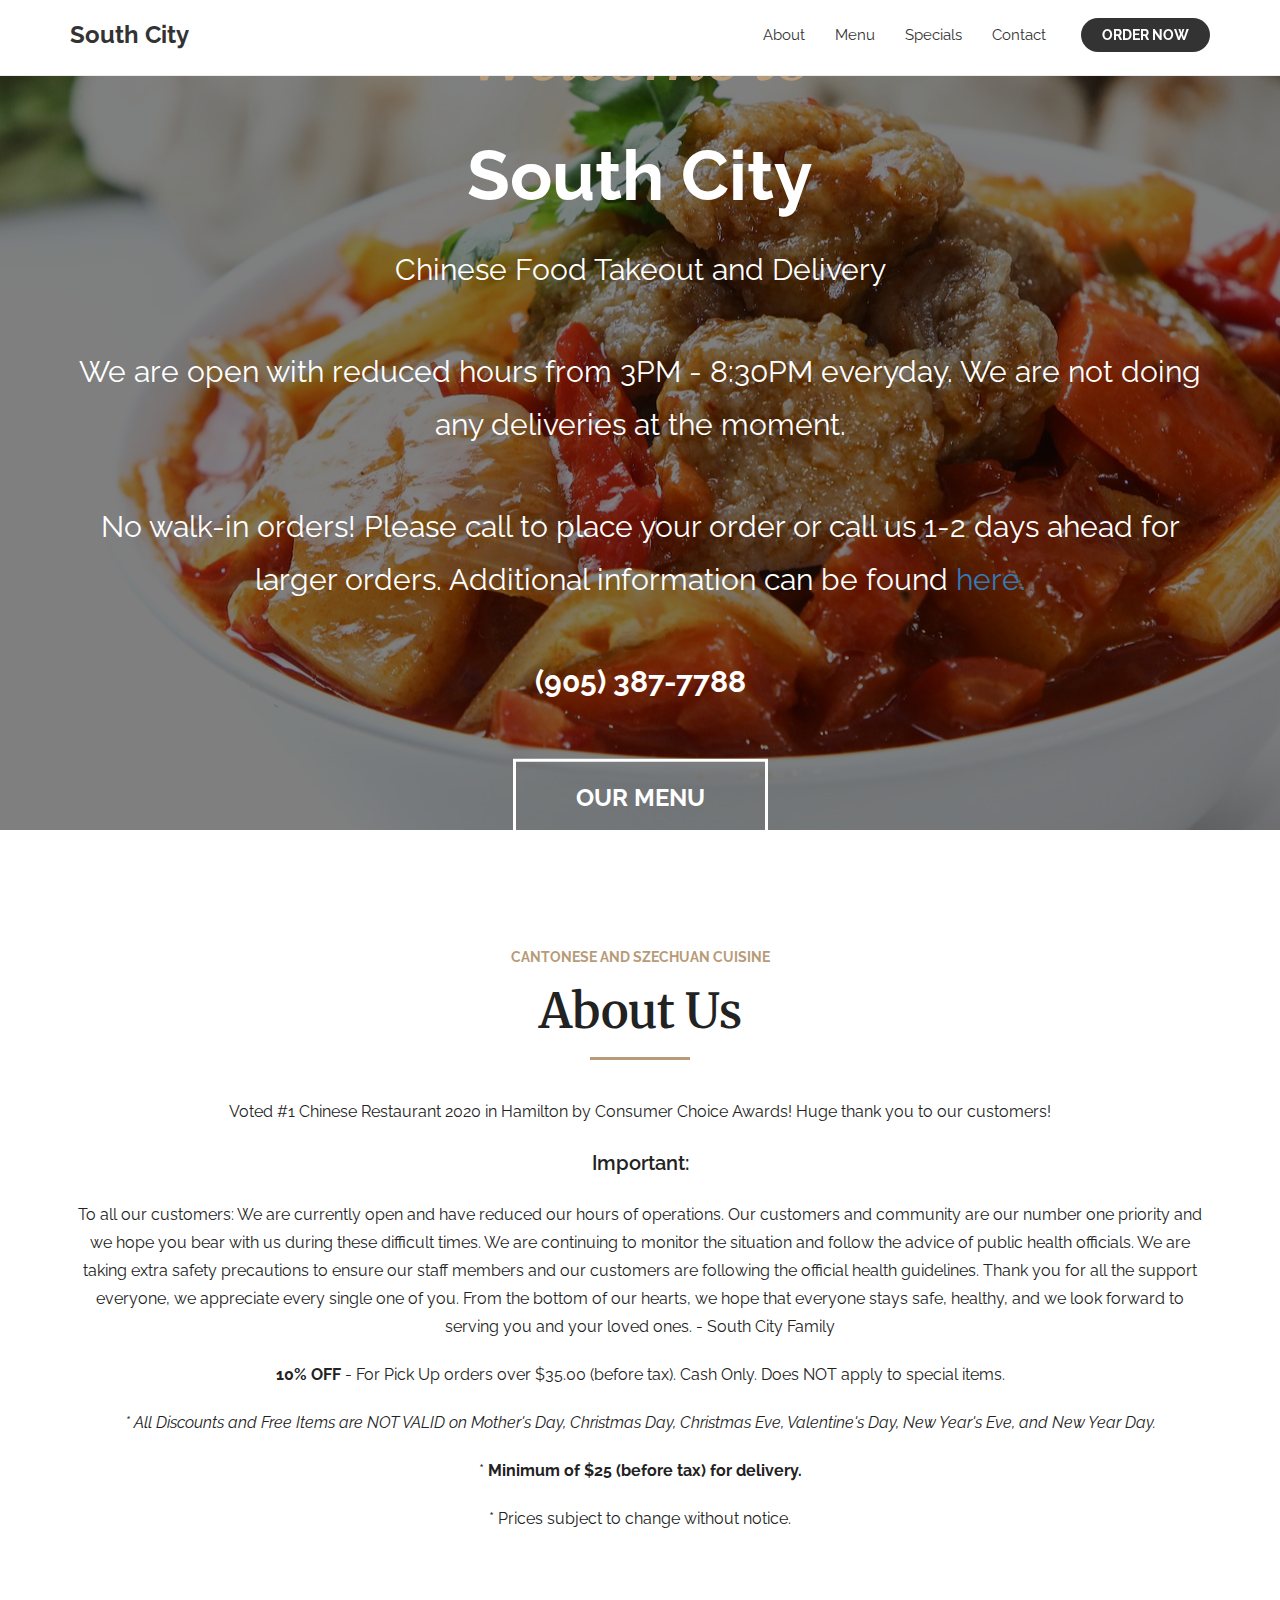
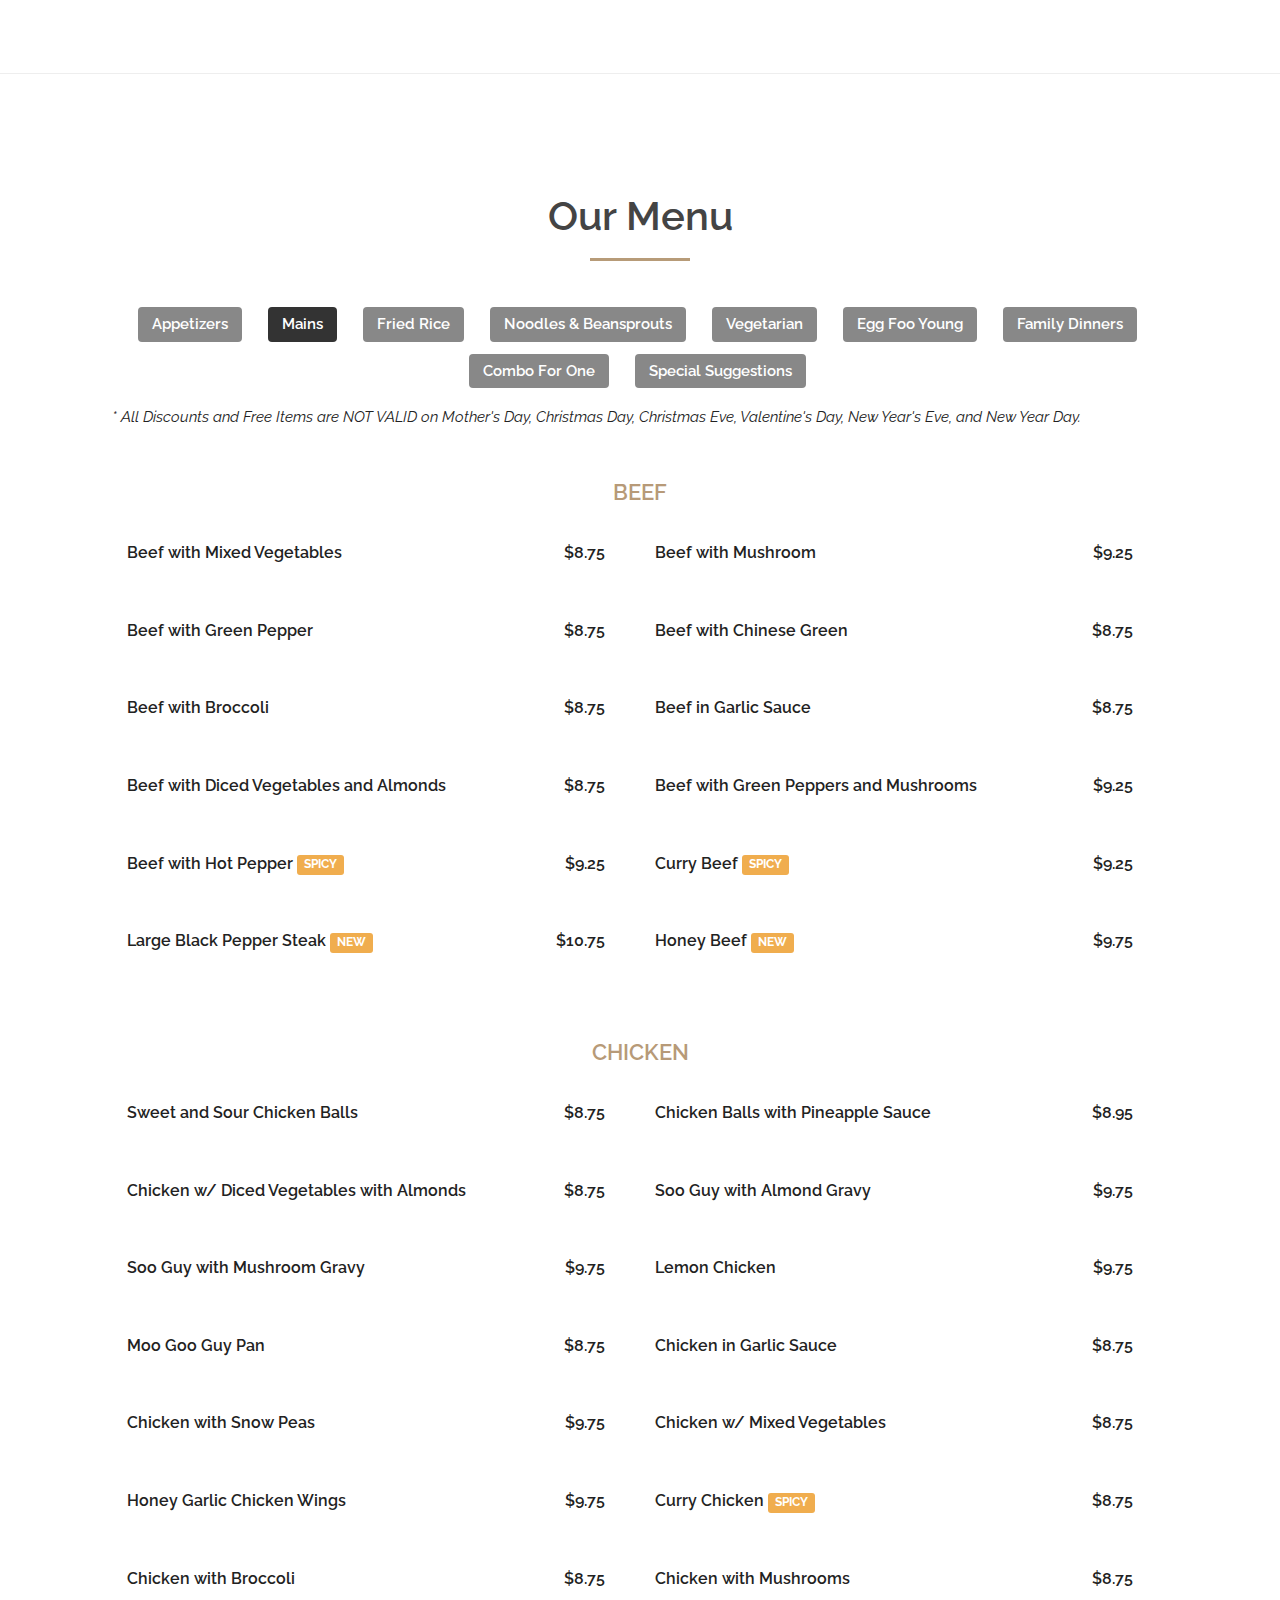
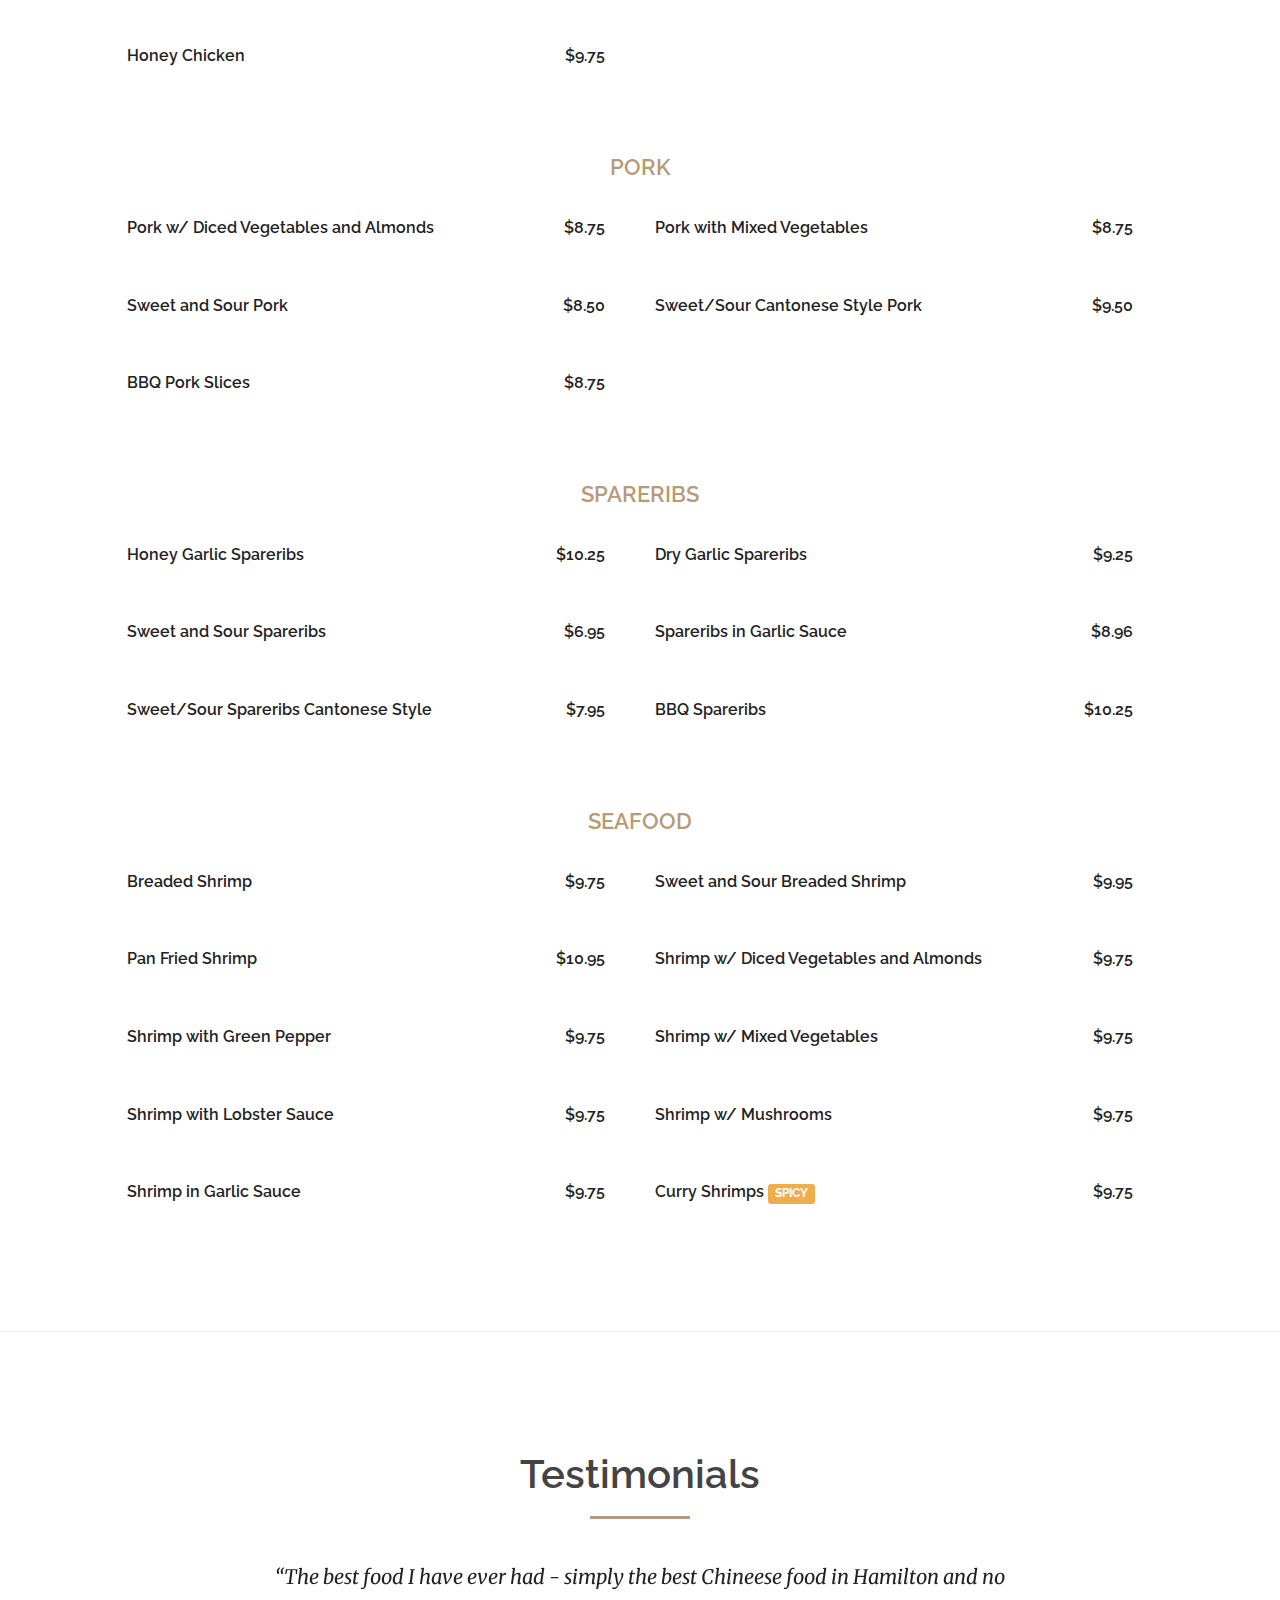
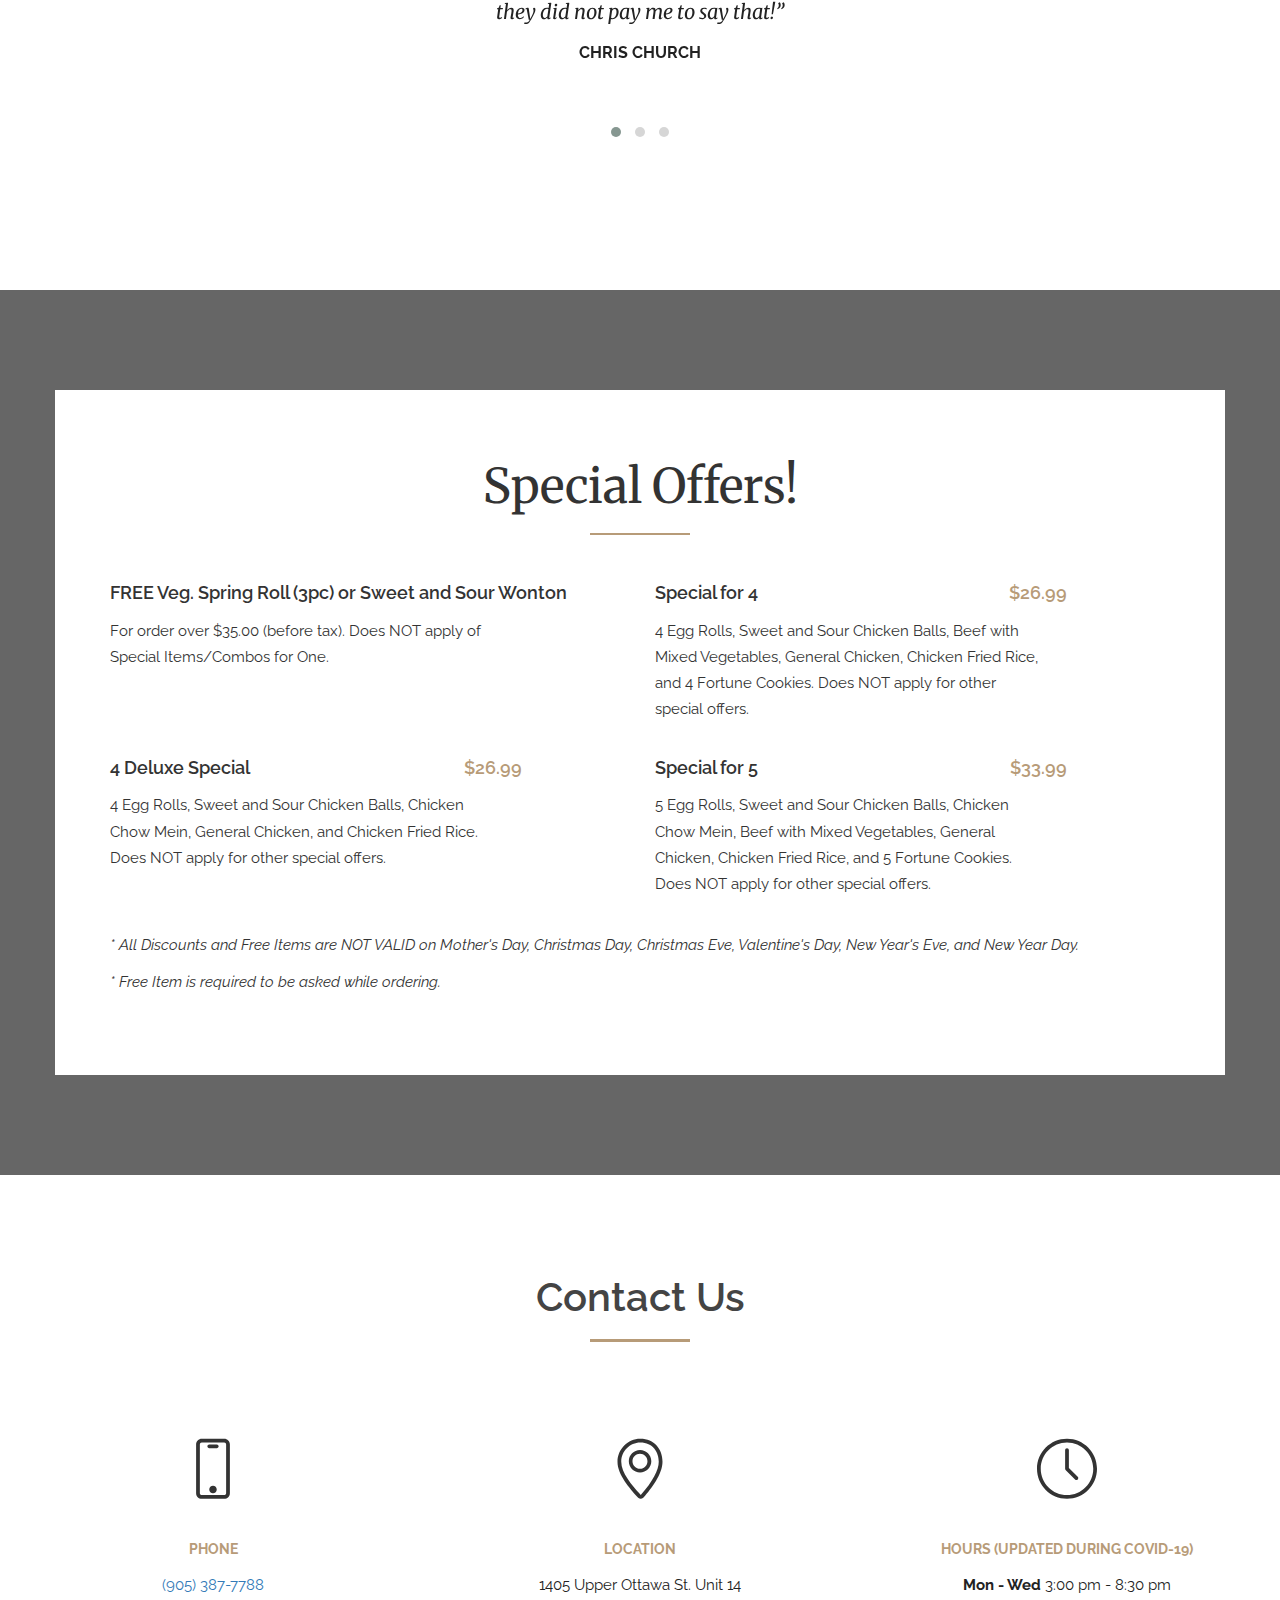
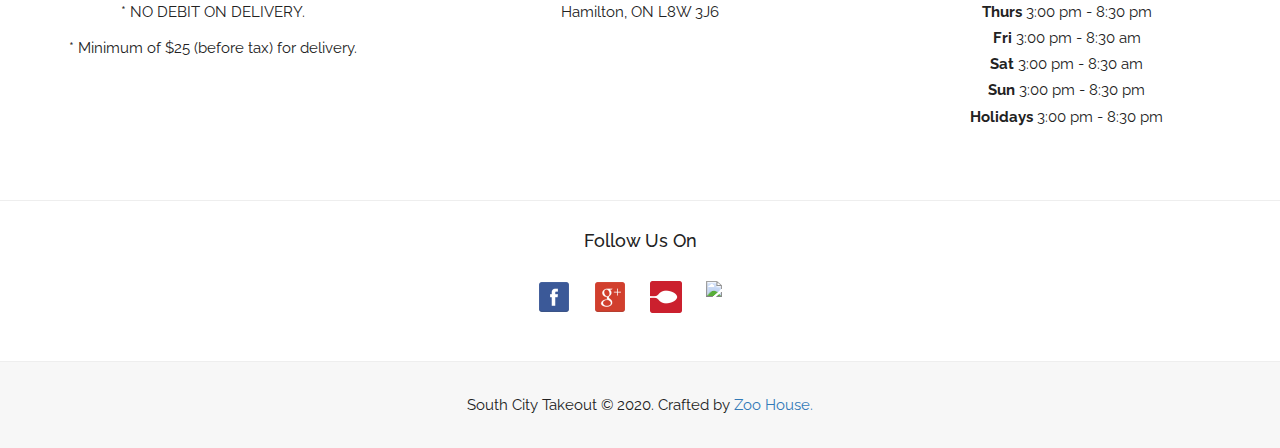
==== commit 954510c5: "holiday update" ====
--- a/index.html
+++ b/index.html
@@ -83,6 +83,7 @@
             <h1>South City</h1>
   	        <p class="description">Chinese Food Takeout and Delivery</p>
             <p class="description">We are open with reduced hours from 3PM - 8:30PM everyday. We are not doing any deliveries at the moment. </p>
+            <p class="description">No walk-in orders! Please call to place your order or call us 1-2 days ahead for larger orders. Additional information can be found <a href="https://www.google.ca/search?q=South+City&ludocid=5530594889522634022&lpsid=460659933433553771&source=sh/x/localposts&lsig=AB86z5Wg8YWd6-MteRTq7RNmkr81">here.</a> </p>
             <p class="description"><strong>(905) 387-7788</strong></p>
             <a href="#Menu" class="btn btn-default btn-lg btn-hero scroll">Our Menu</a>
           </div>
@@ -893,7 +894,7 @@
         <li><a href="https://www.facebook.com/southcitytakeout?fref=ts"><img src="assets/images/social/facebook.png" /></a></li>
         <li><a href="https://www.google.ca/maps/dir/''/southcitytakeout/@43.1983714,-79.8742997,13z/data=!3m1!4b1!4m8!4m7!1m0!1m5!1m1!1s0x882c9a107dd03937:0x4cc09ebfea965d26!2m2!1d-79.839967!2d43.1983765"><img src="assets/images/social/google+.png" /></a></li>
         <li><a href="https://www.zomato.com/hamilton-on/south-city-chinese-restaurant-hamilton"><img src="assets/images/social/zomato.png" /></a></li>
-        <li><a href="http://www.yelp.com/biz/south-city-hamilton"><img src="assets/images/social/yelp.png" /></a></li>
+        <li><a href="http://www.yelp.com/biz/south-city-hamilton"><img src="assets/images/soci al/yelp.png" /></a></li>
       </ul>
     </div>
   </div>
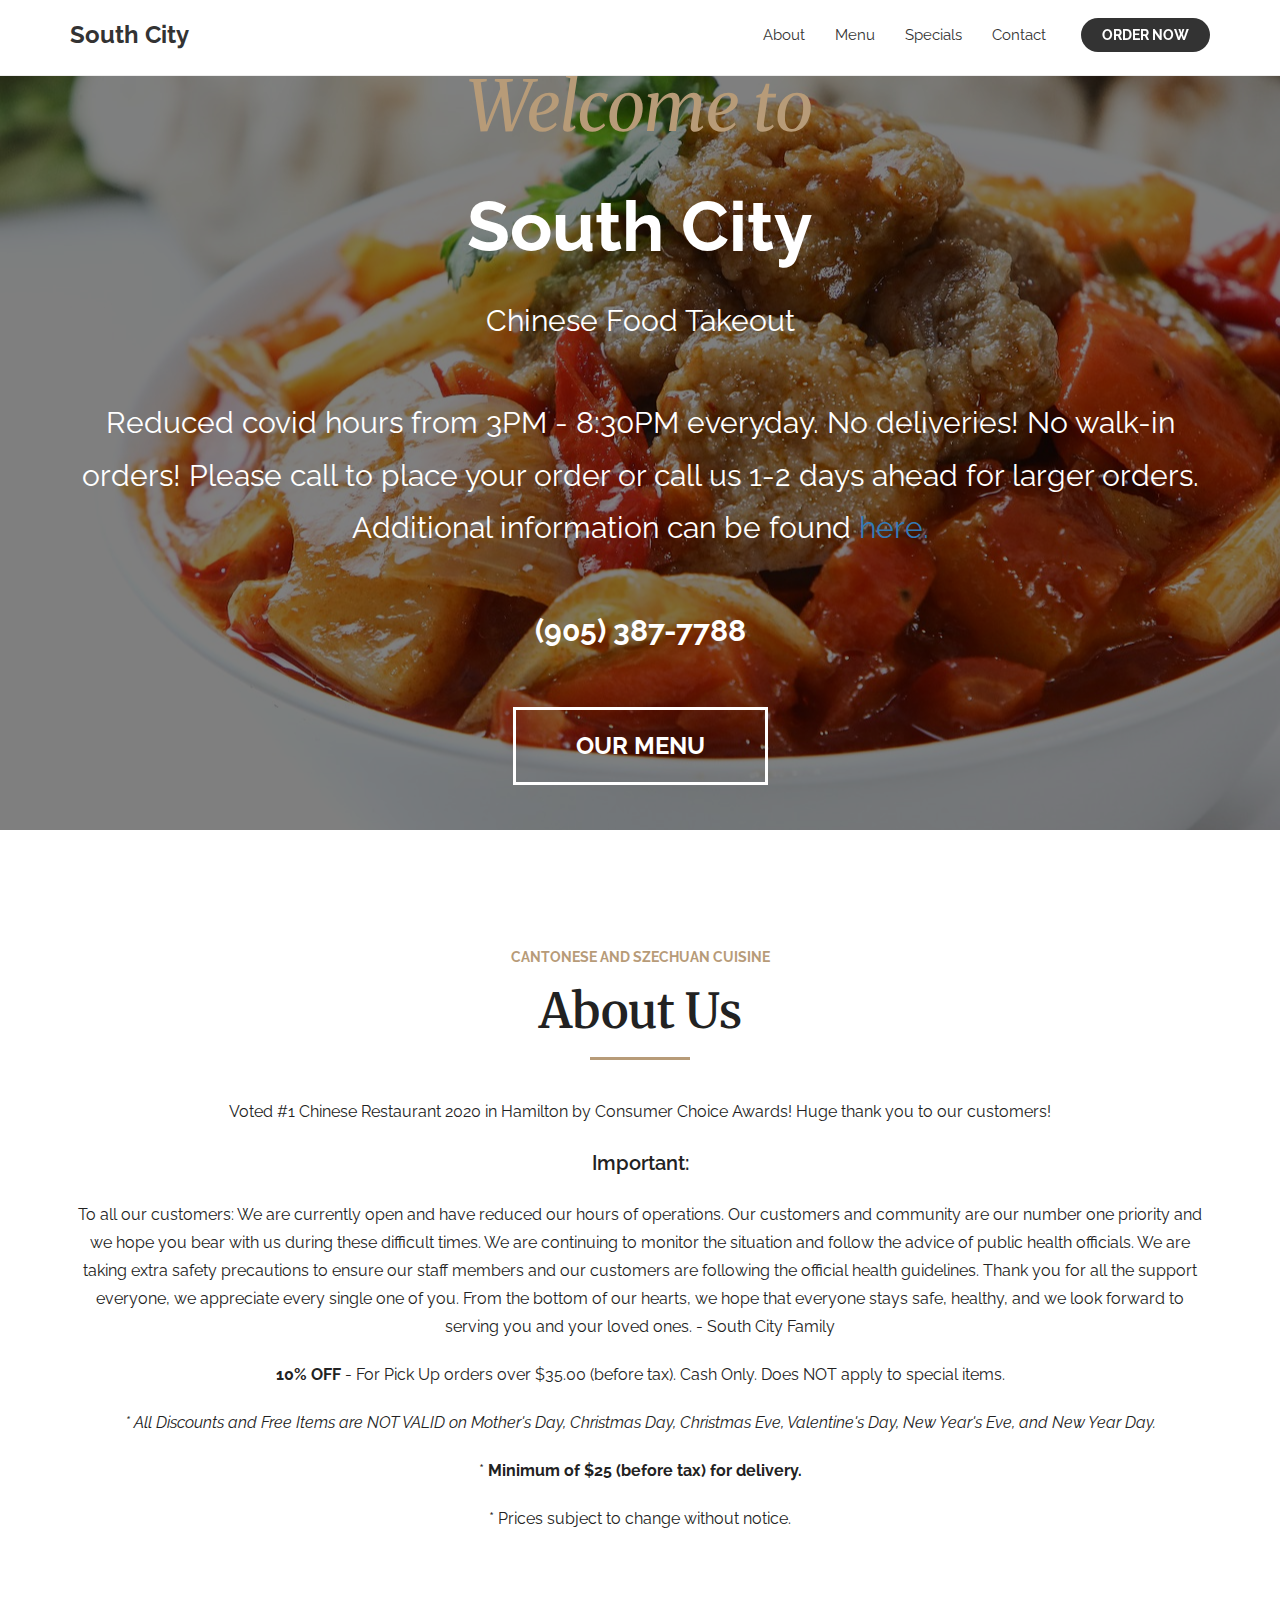
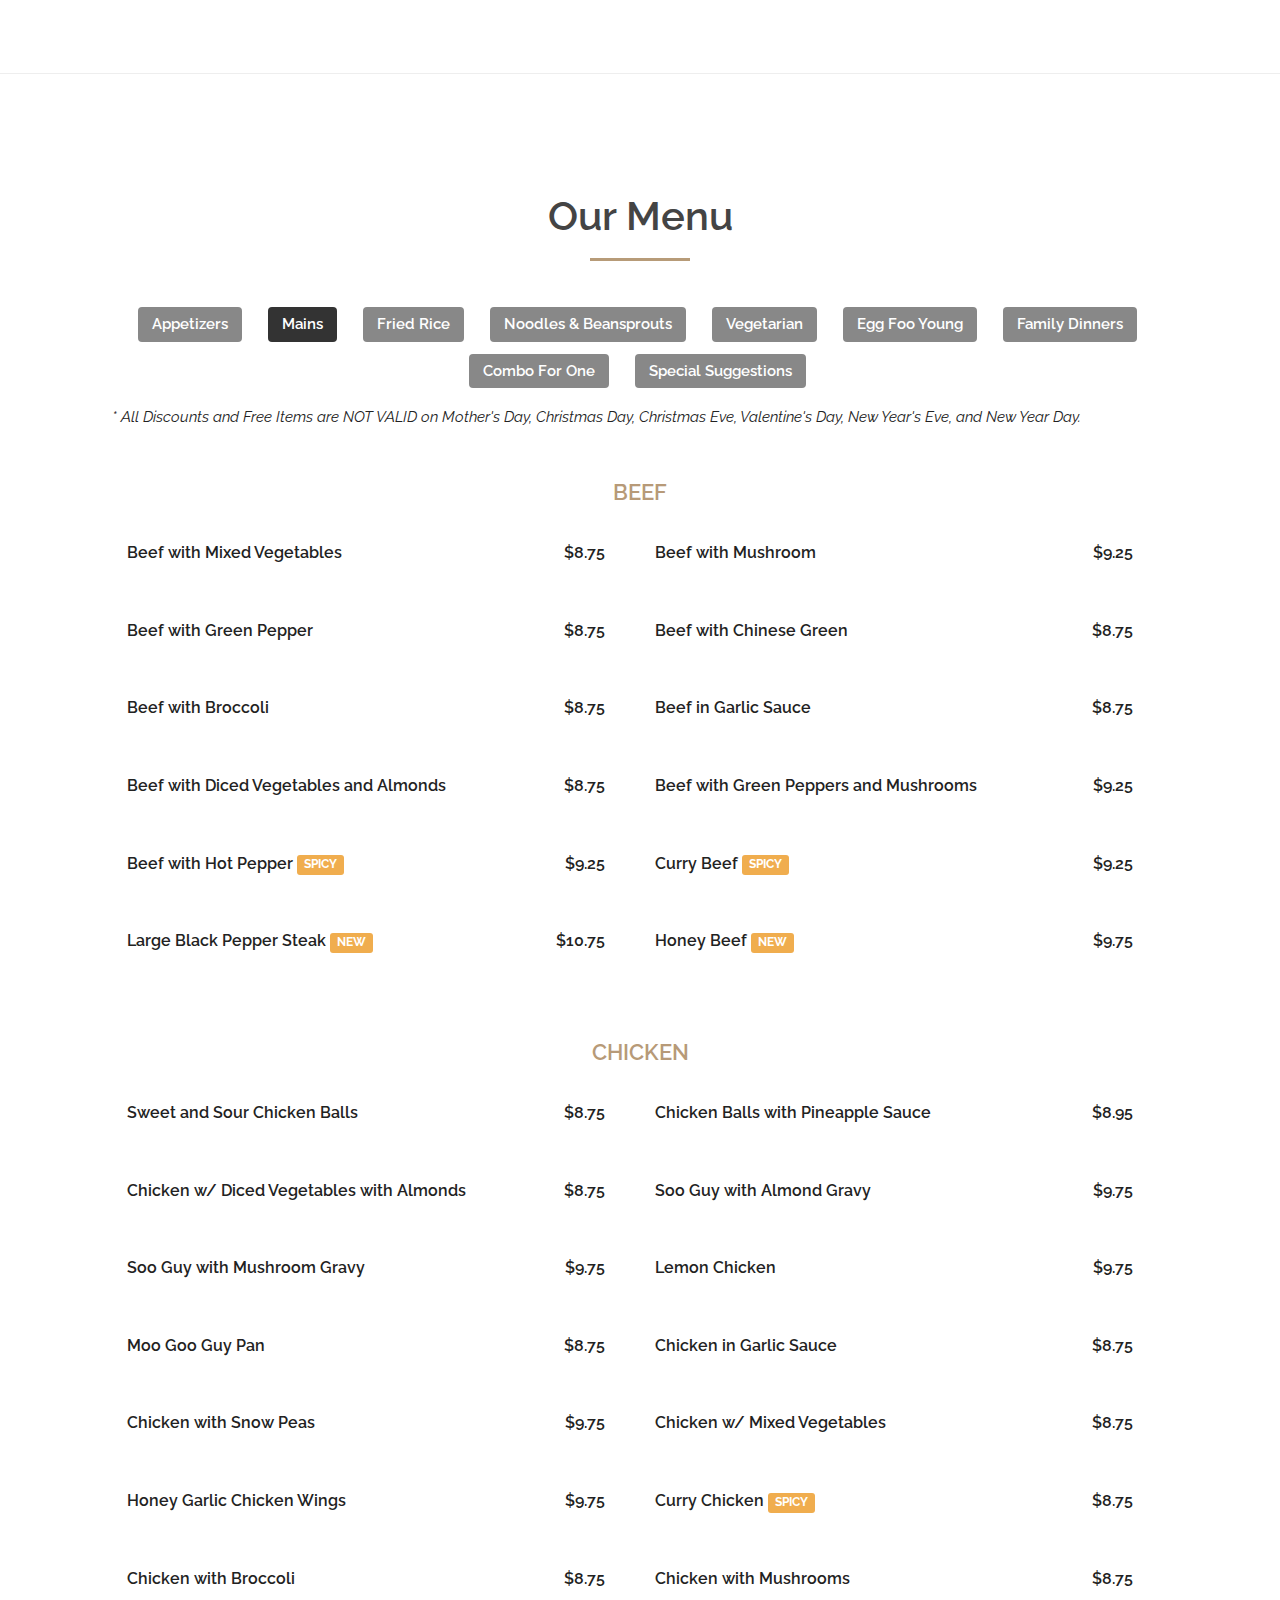
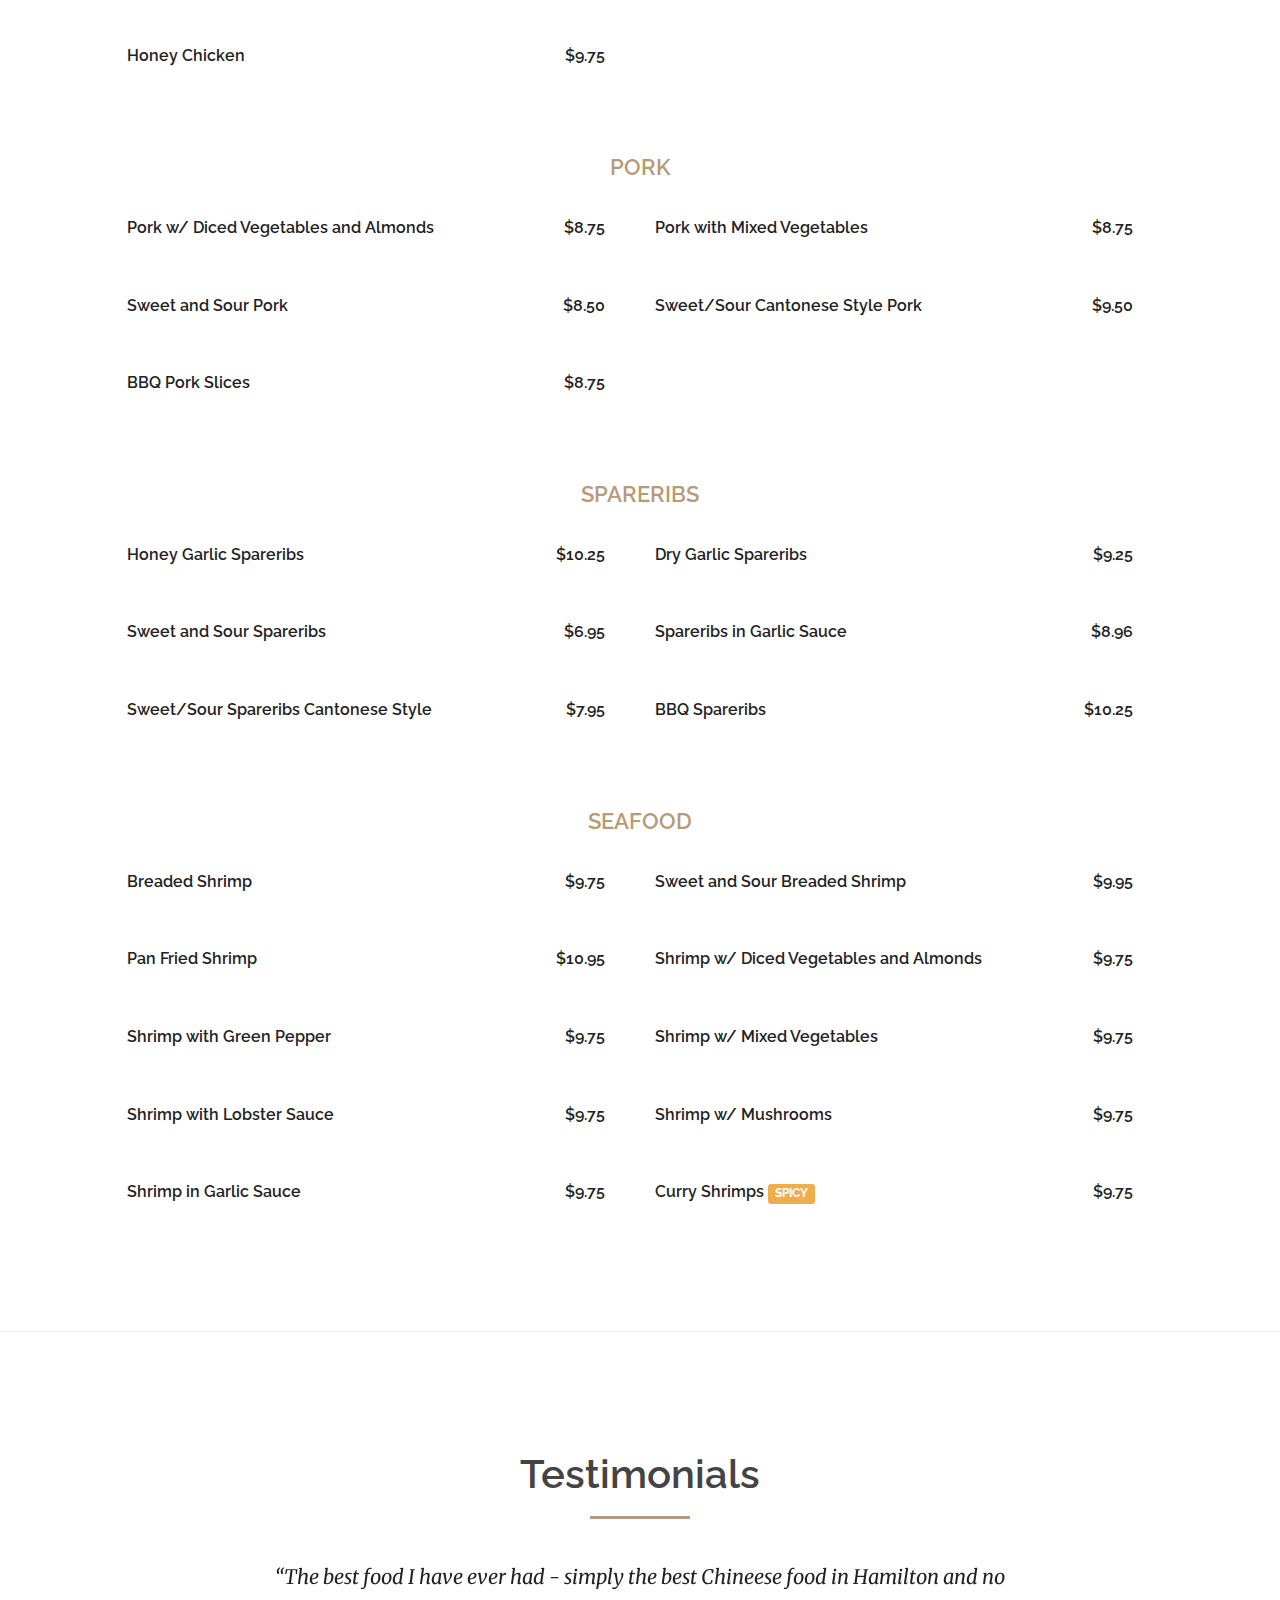
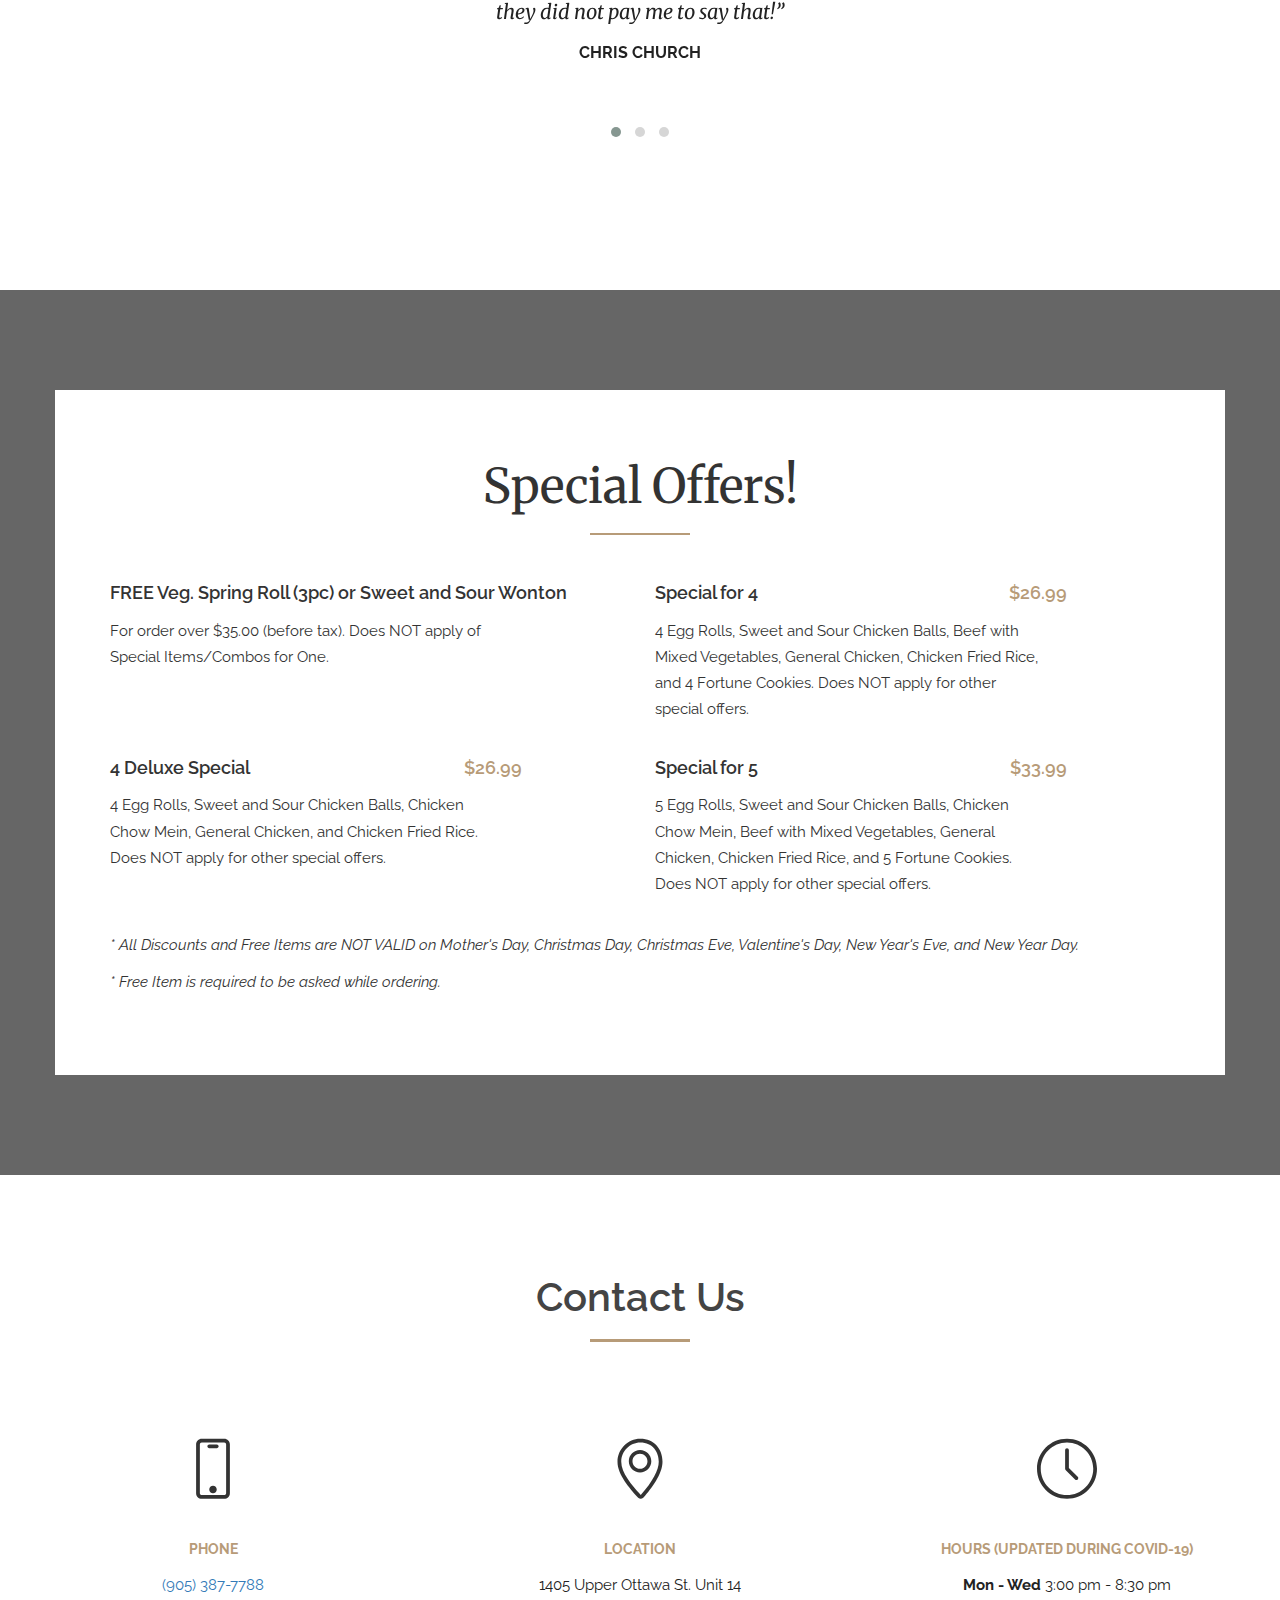
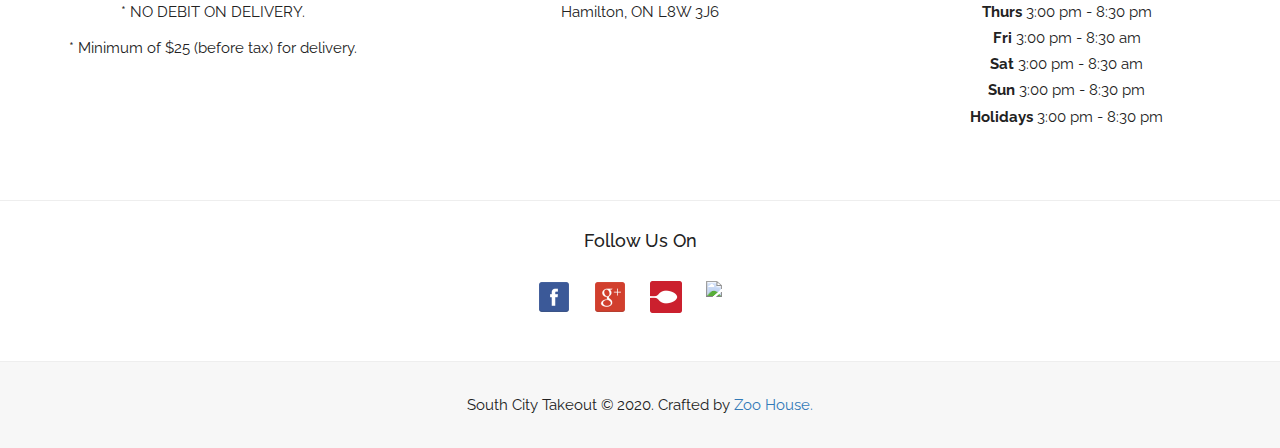
==== commit 9bdd9a7c: "fixing" ====
--- a/index.html
+++ b/index.html
@@ -81,9 +81,8 @@
           <div class="col-sm-12 text-center wow fadeInDown" data-wow-duration="1s" data-wow-delay="0.2s">
             <p class="welcome">Welcome to</p>
             <h1>South City</h1>
-  	        <p class="description">Chinese Food Takeout and Delivery</p>
-            <p class="description">We are open with reduced hours from 3PM - 8:30PM everyday. We are not doing any deliveries at the moment. </p>
-            <p class="description">No walk-in orders! Please call to place your order or call us 1-2 days ahead for larger orders. Additional information can be found <a href="https://www.google.ca/search?q=South+City&ludocid=5530594889522634022&lpsid=460659933433553771&source=sh/x/localposts&lsig=AB86z5Wg8YWd6-MteRTq7RNmkr81">here.</a> </p>
+  	        <p class="description">Chinese Food Takeout</p>
+            <p class="description">Reduced covid hours from 3PM - 8:30PM everyday. No deliveries! No walk-in orders! Please call to place your order or call us 1-2 days ahead for larger orders. Additional information can be found <a href="https://www.google.ca/search?q=South+City&ludocid=5530594889522634022&lpsid=460659933433553771&source=sh/x/localposts&lsig=AB86z5Wg8YWd6-MteRTq7RNmkr81">here.</a> </p>
             <p class="description"><strong>(905) 387-7788</strong></p>
             <a href="#Menu" class="btn btn-default btn-lg btn-hero scroll">Our Menu</a>
           </div>
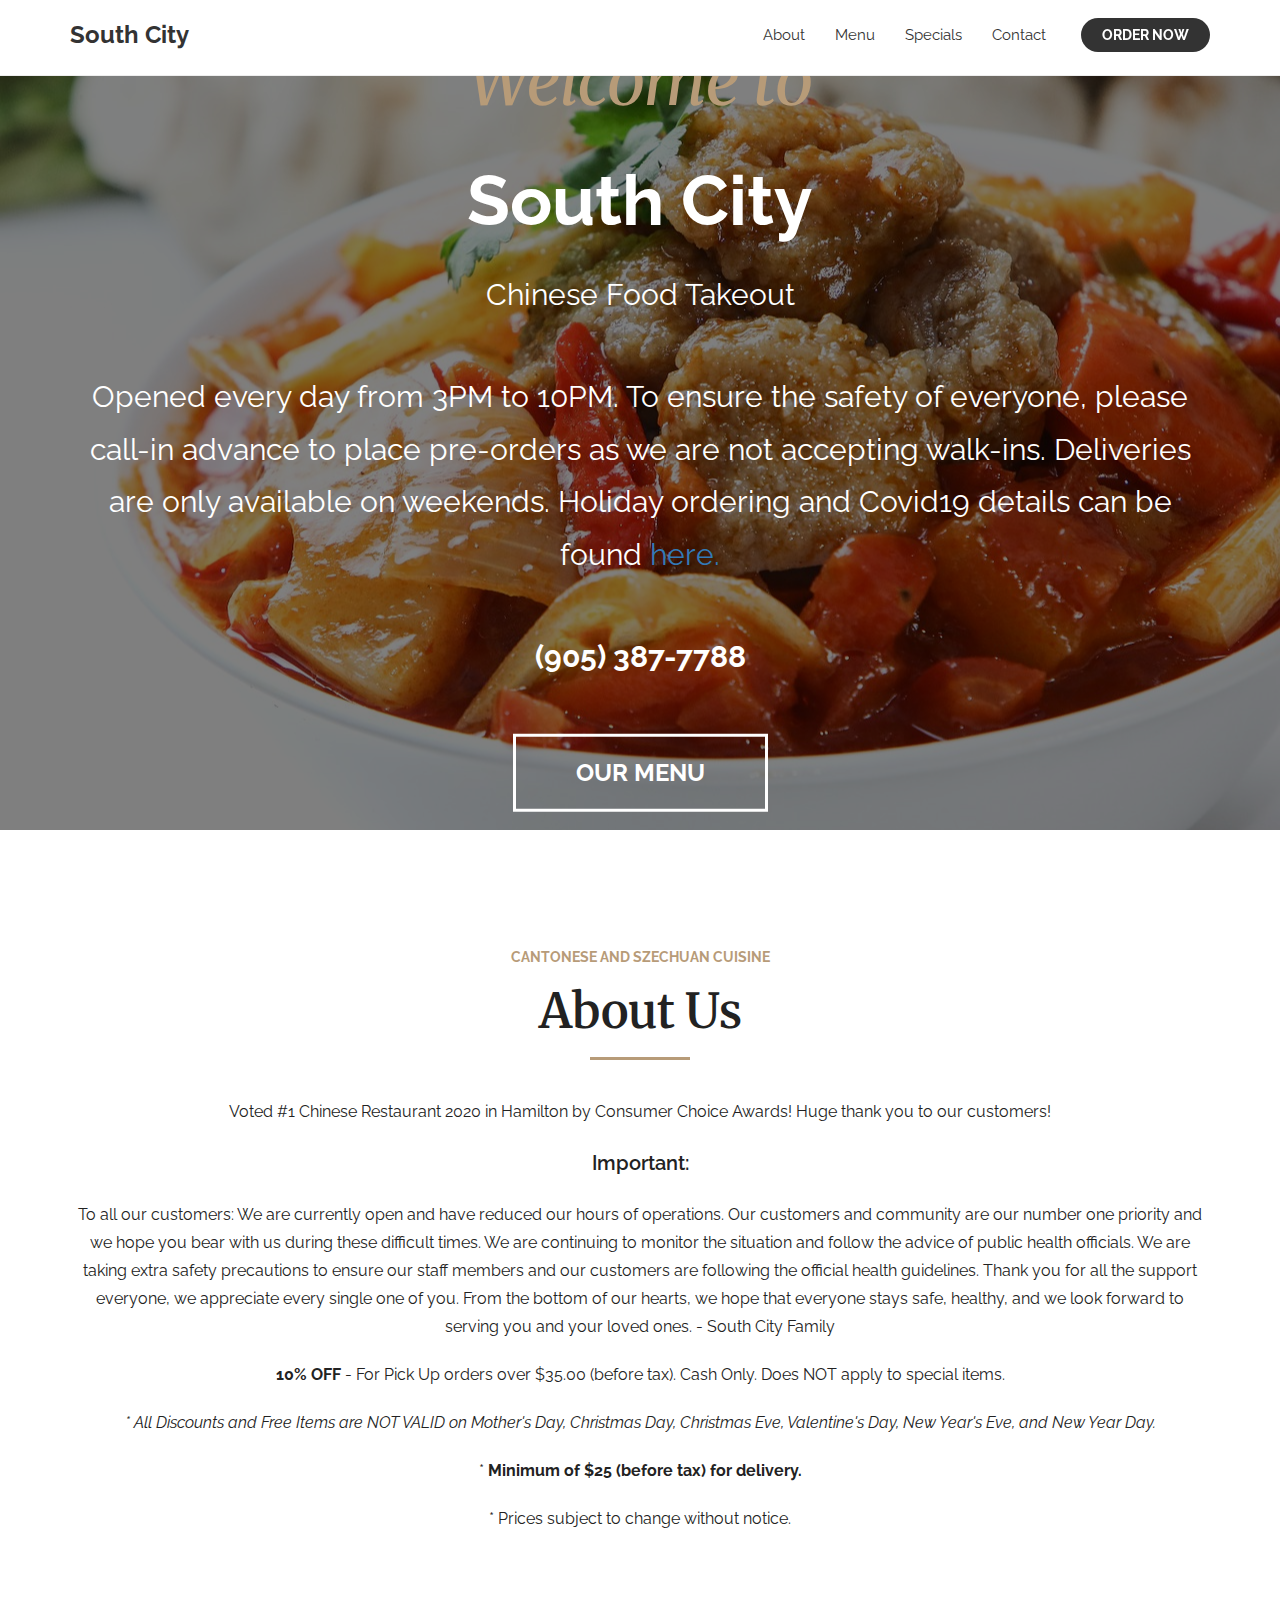
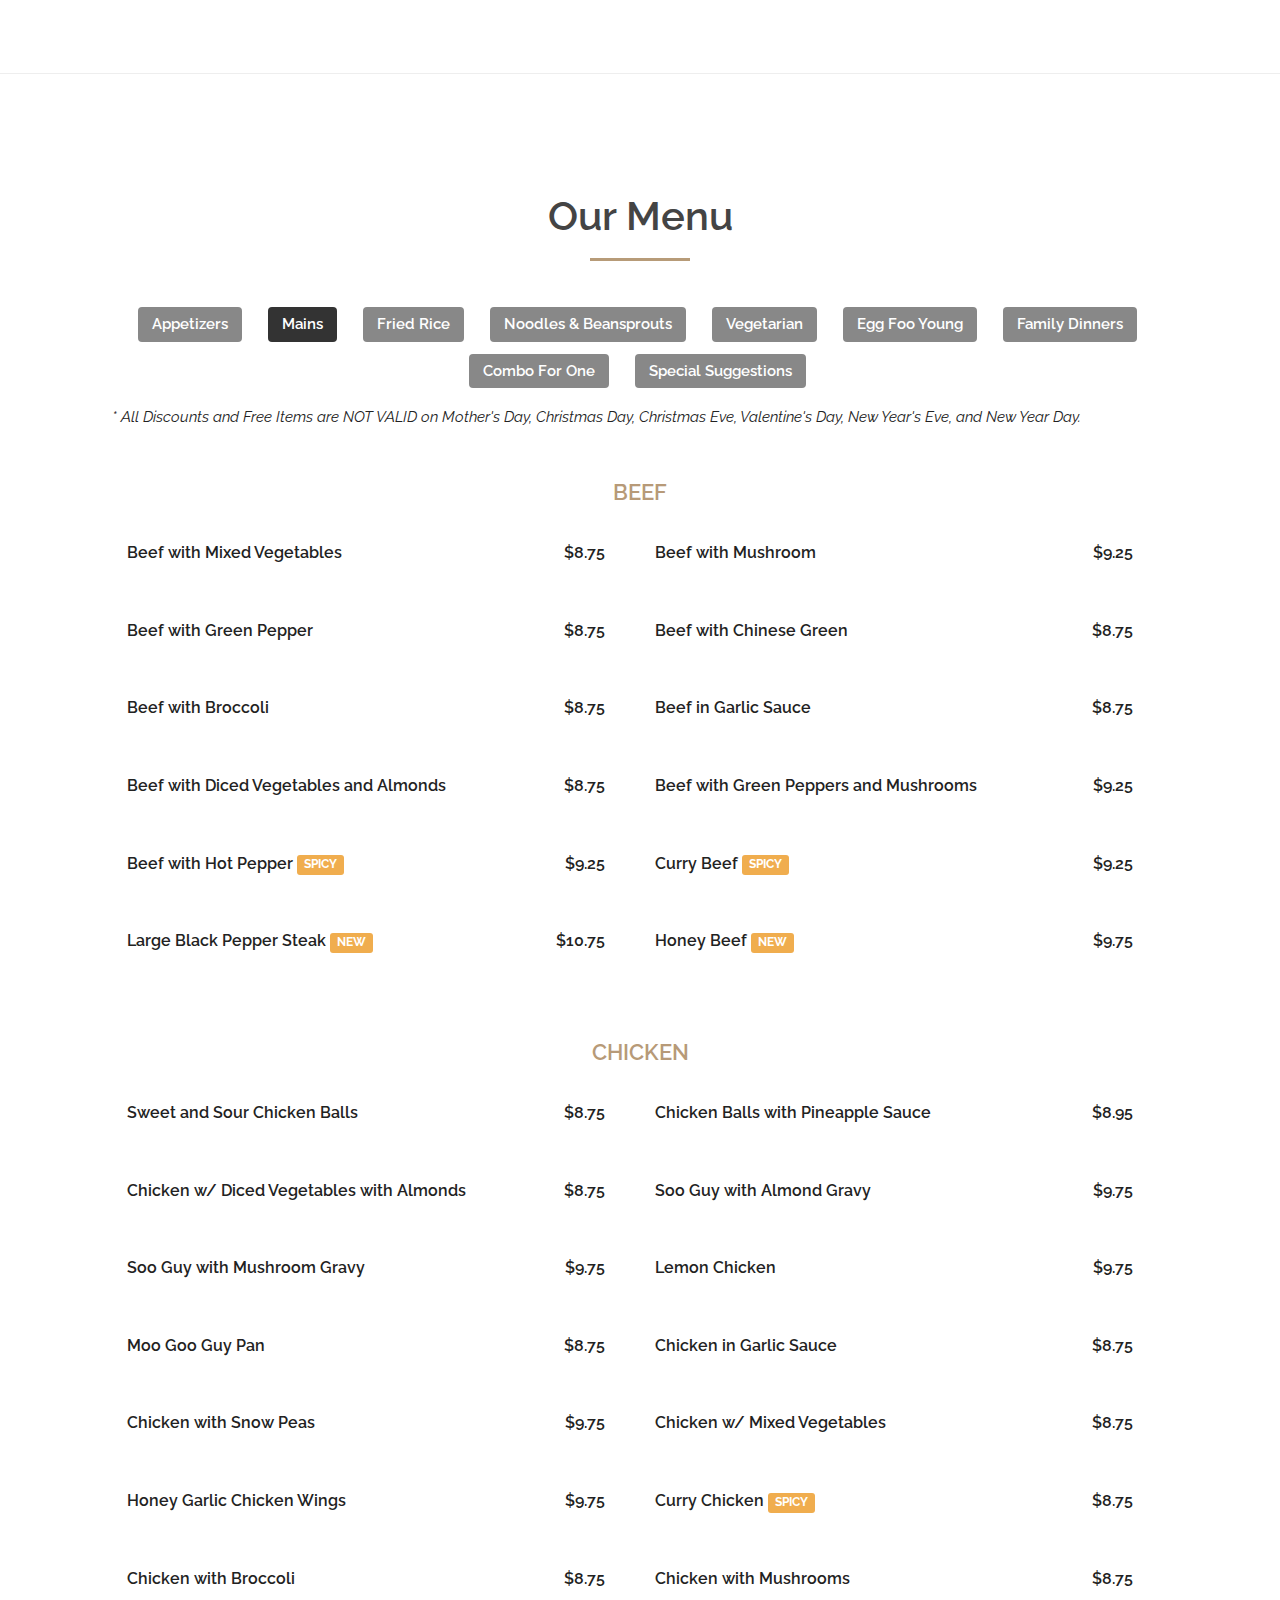
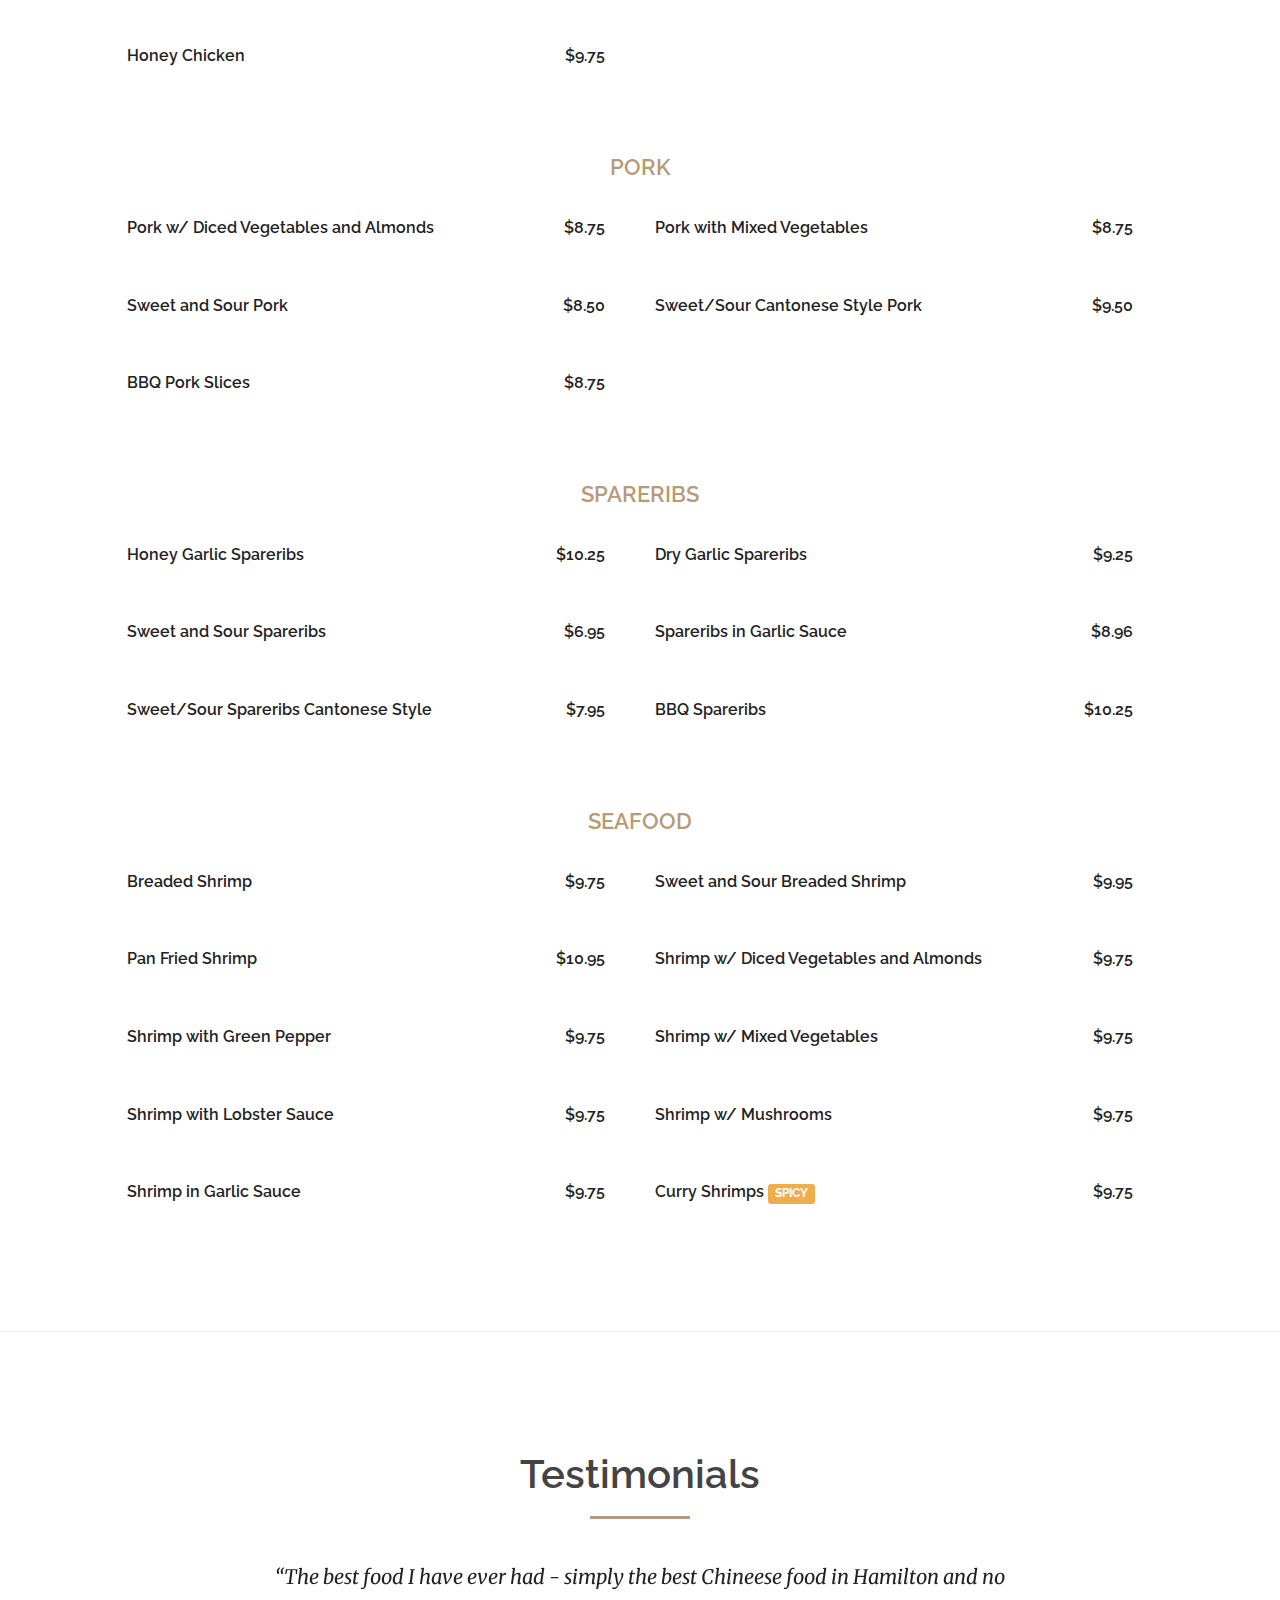
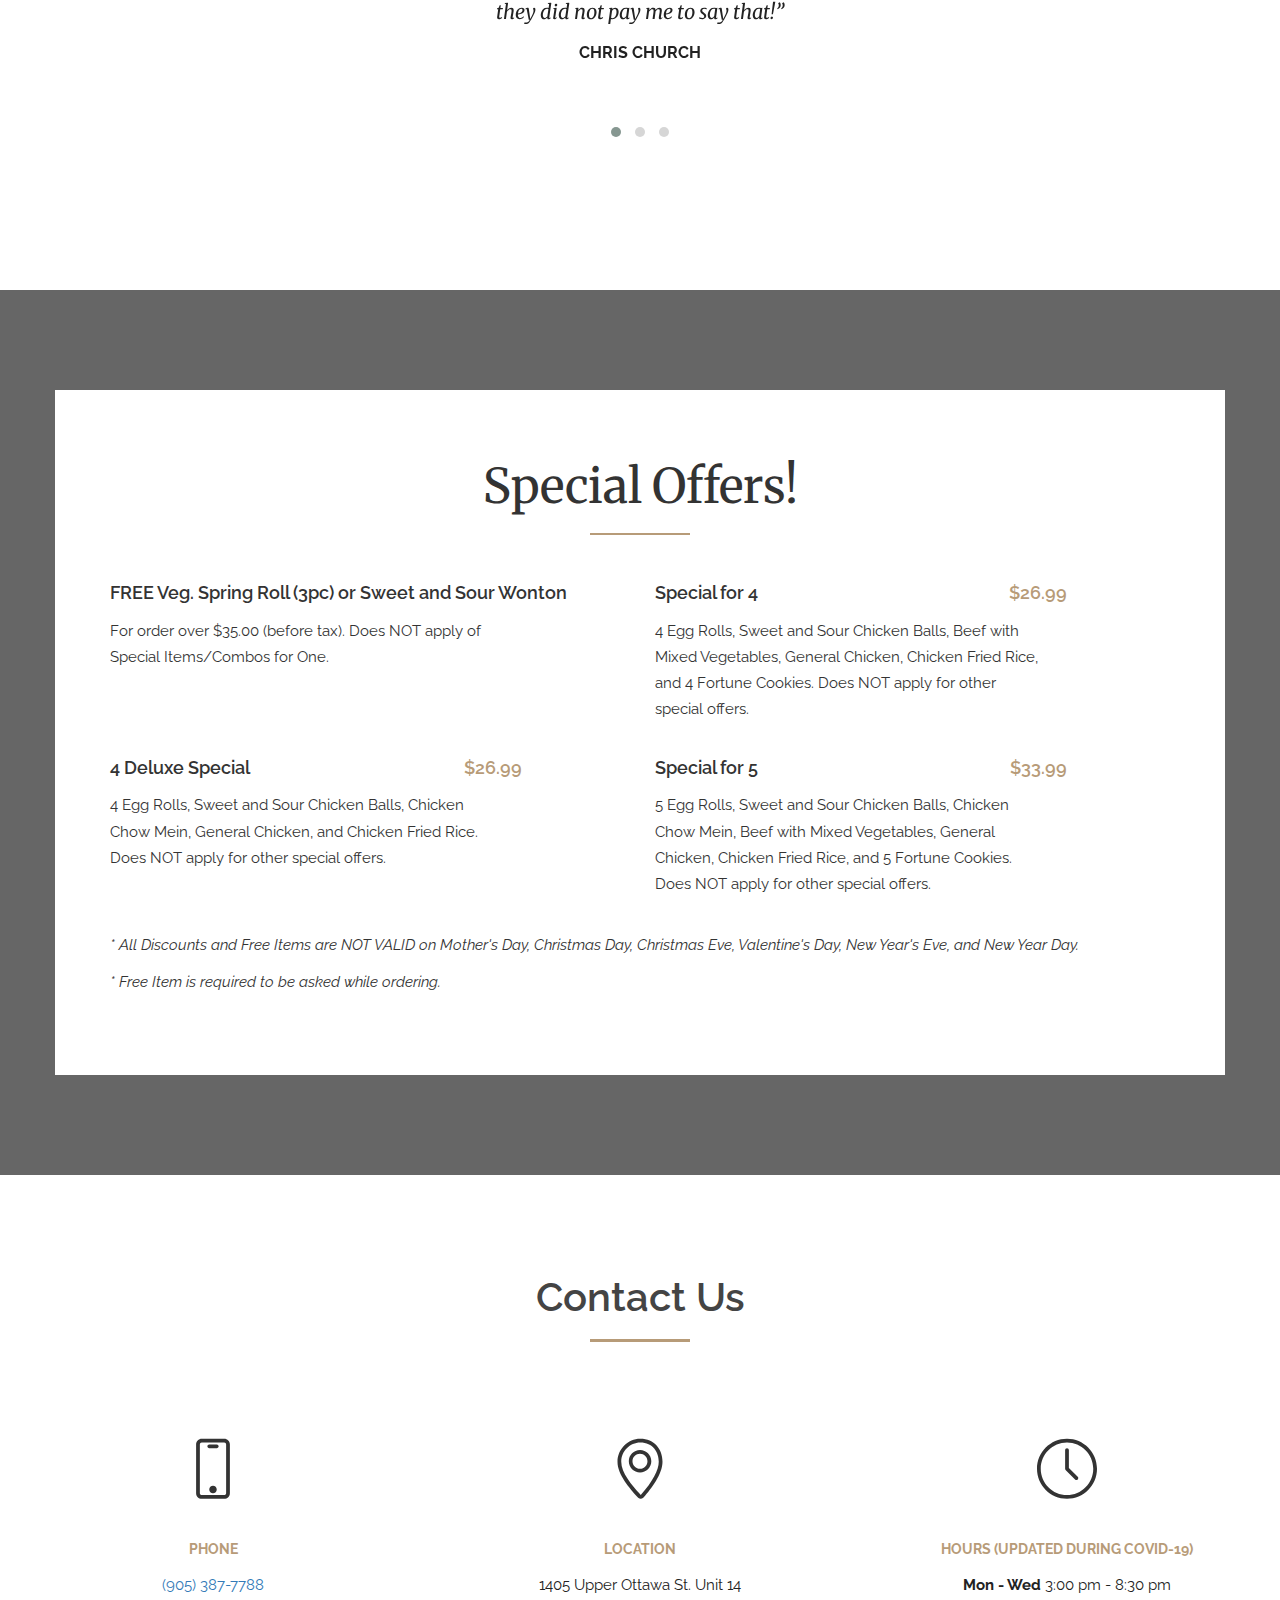
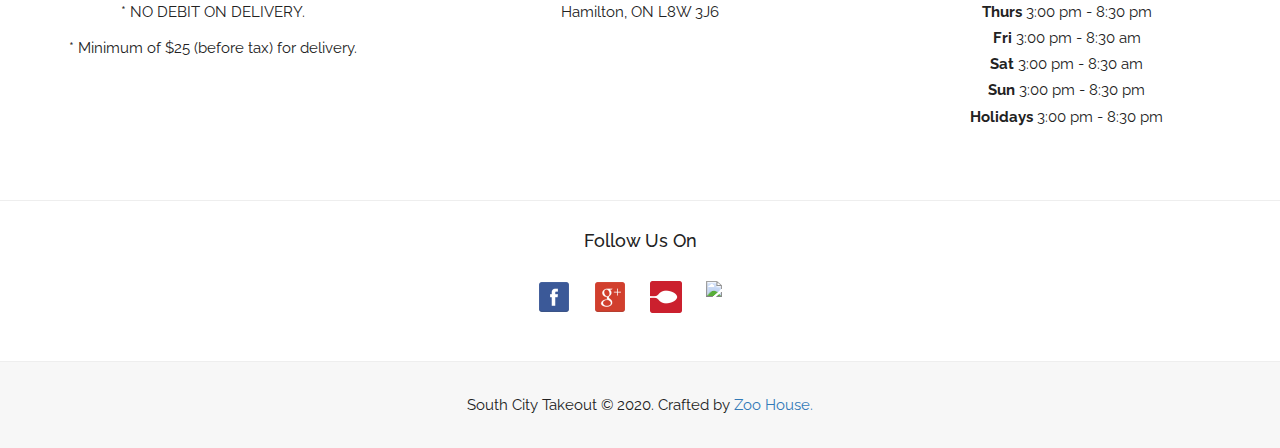
==== commit e2fad0b8: "updating" ====
--- a/index.html
+++ b/index.html
@@ -82,7 +82,8 @@
             <p class="welcome">Welcome to</p>
             <h1>South City</h1>
   	        <p class="description">Chinese Food Takeout</p>
-            <p class="description">Reduced covid hours from 3PM - 8:30PM everyday. No deliveries! No walk-in orders! Please call to place your order or call us 1-2 days ahead for larger orders. Additional information can be found <a href="https://www.google.ca/search?q=South+City&ludocid=5530594889522634022&lpsid=460659933433553771&source=sh/x/localposts&lsig=AB86z5Wg8YWd6-MteRTq7RNmkr81">here.</a> </p>
+            <p class="description">Opened every day from 3PM to 10PM. To ensure the safety of everyone, please call-in advance to place pre-orders as we are not accepting walk-ins. Deliveries are only available on weekends. Holiday ordering and Covid19 details can be found 
+ <a href="https://www.google.ca/search?q=South+City&ludocid=5530594889522634022&lpsid=460659933433553771&source=sh/x/localposts&lsig=AB86z5Wg8YWd6-MteRTq7RNmkr81">here.</a> </p>
             <p class="description"><strong>(905) 387-7788</strong></p>
             <a href="#Menu" class="btn btn-default btn-lg btn-hero scroll">Our Menu</a>
           </div>
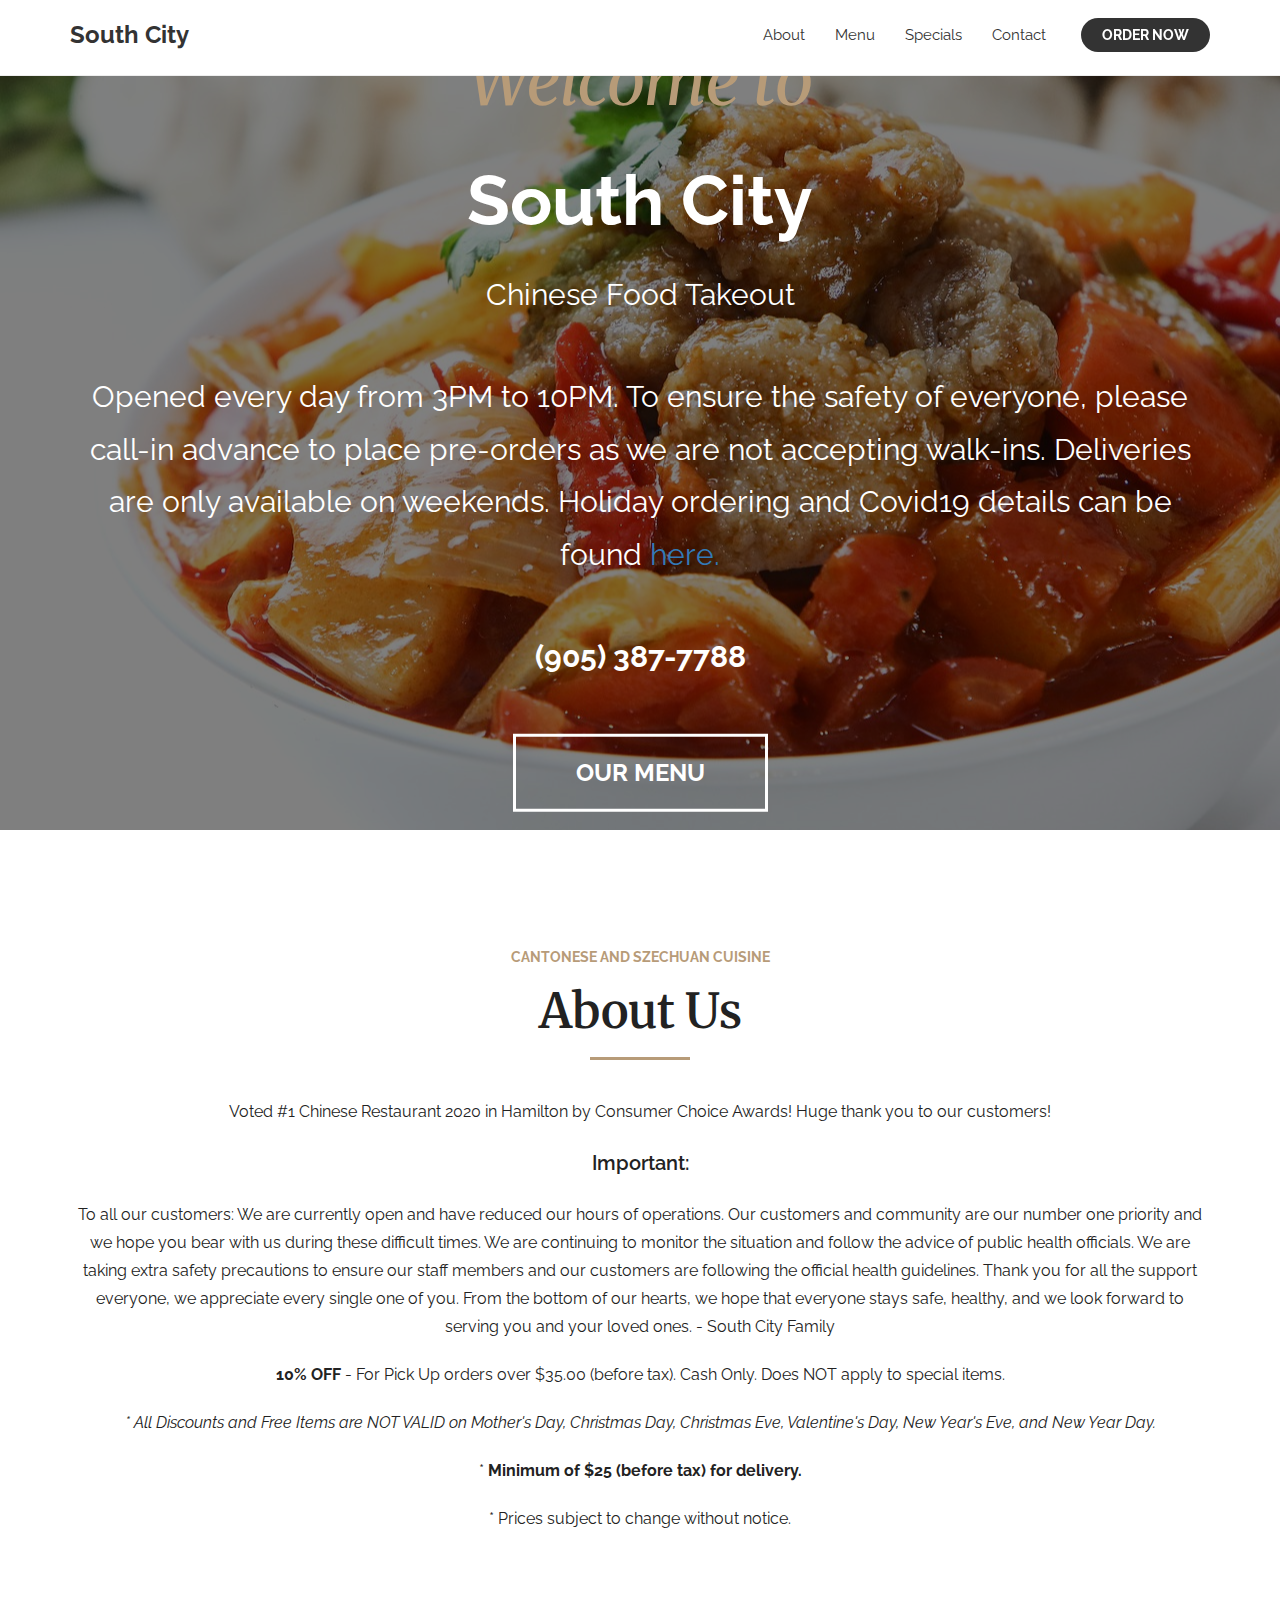
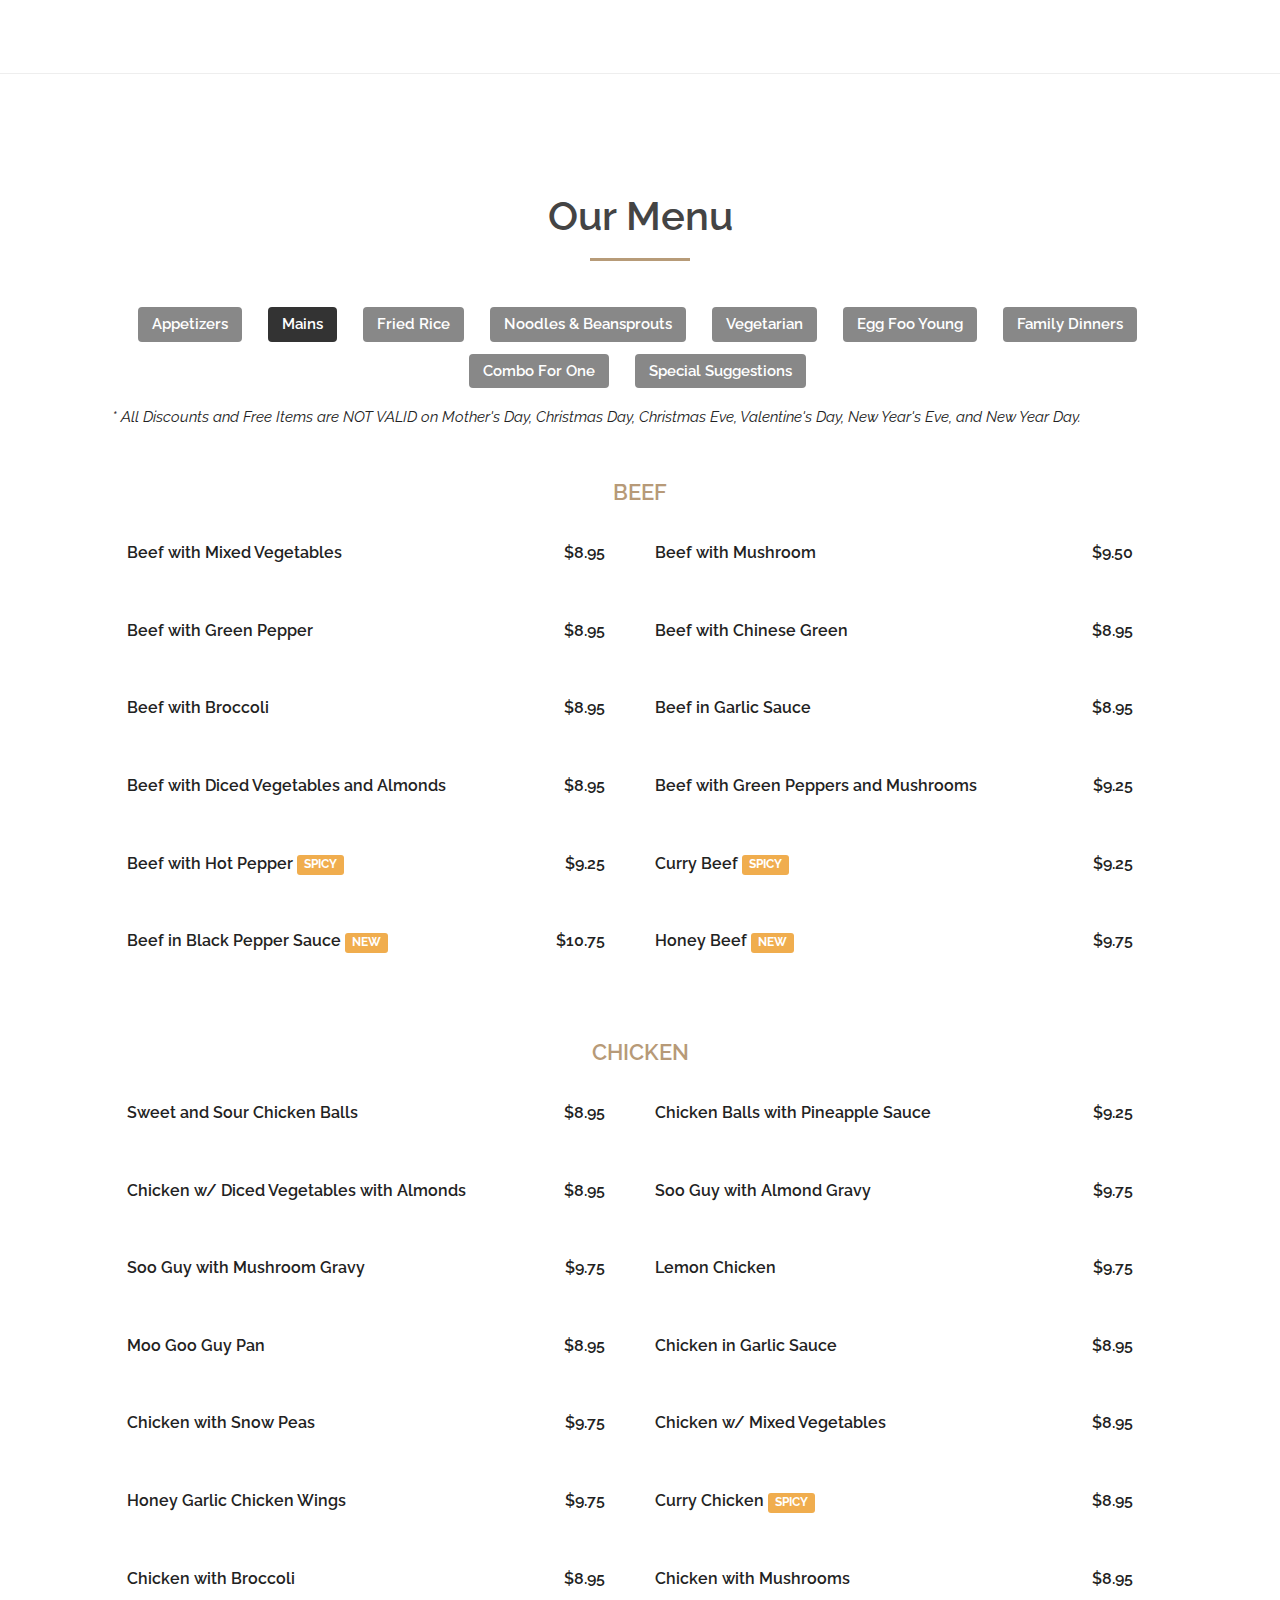
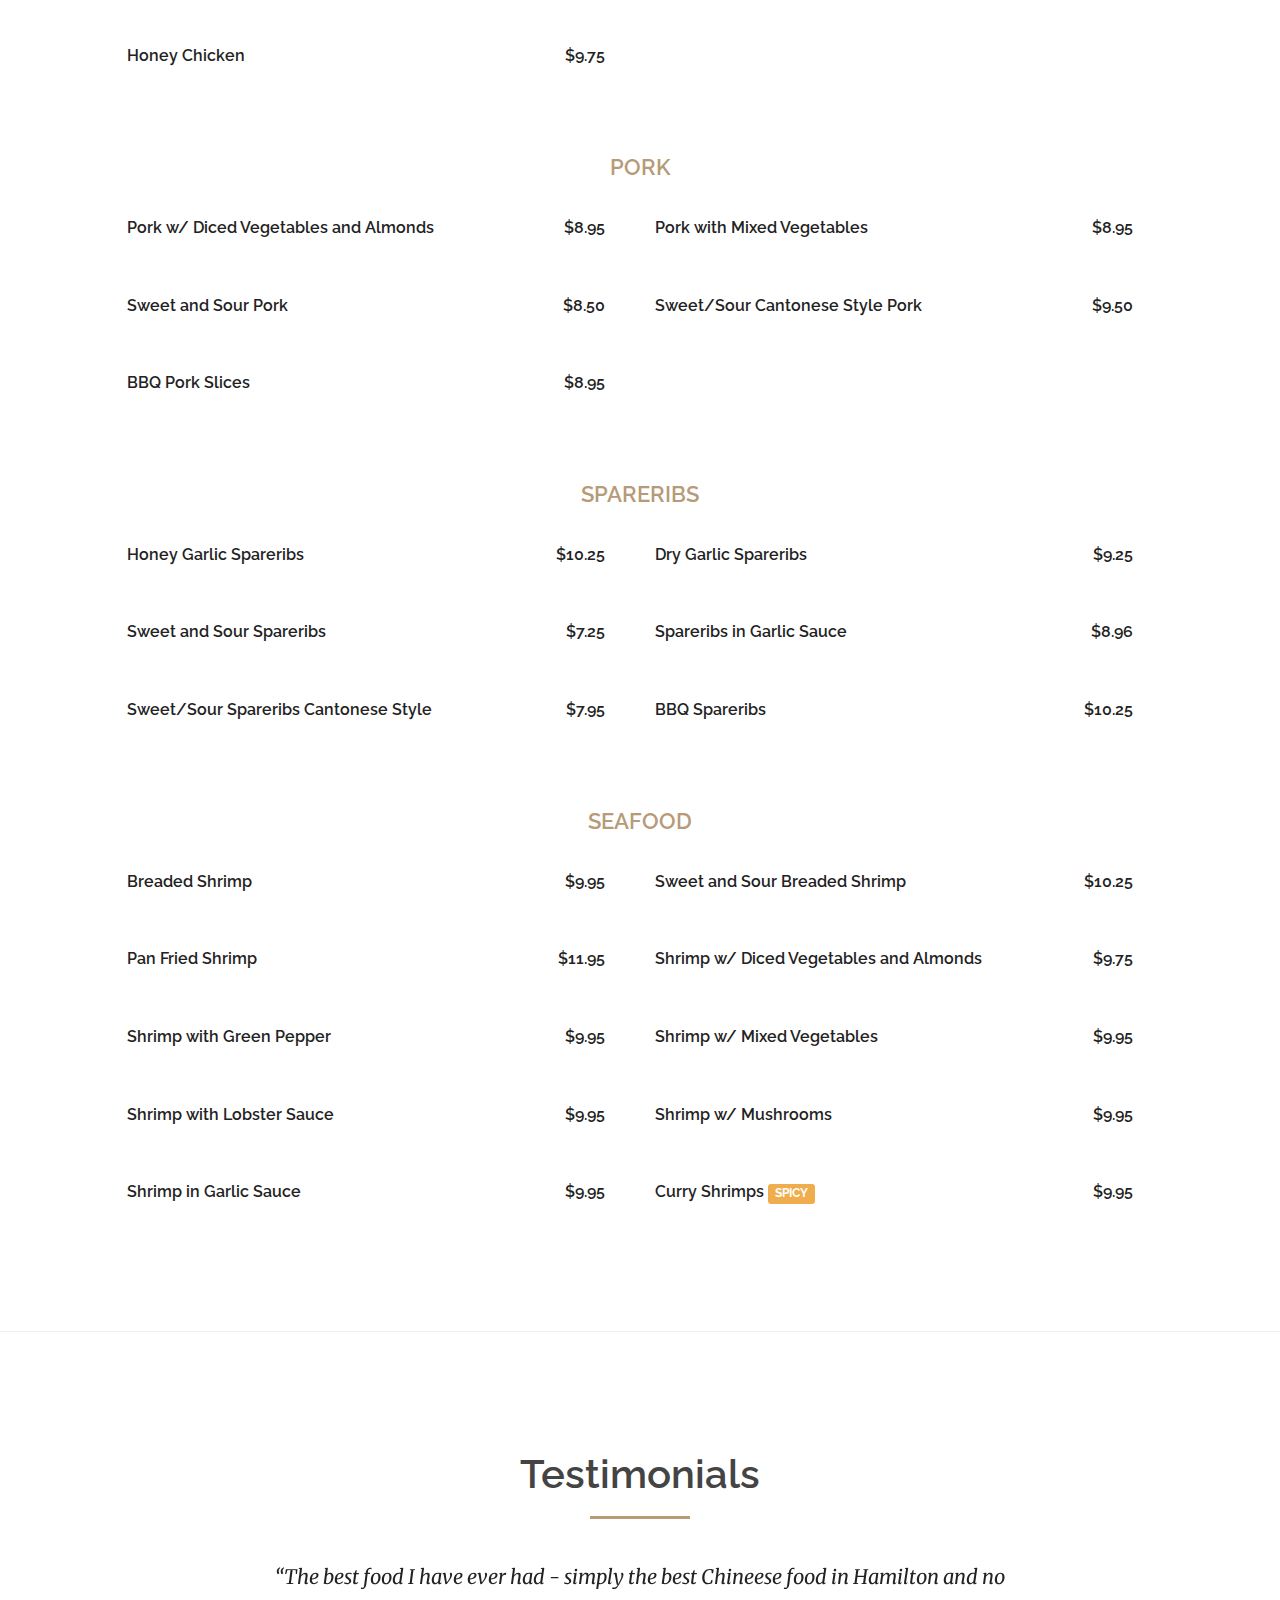
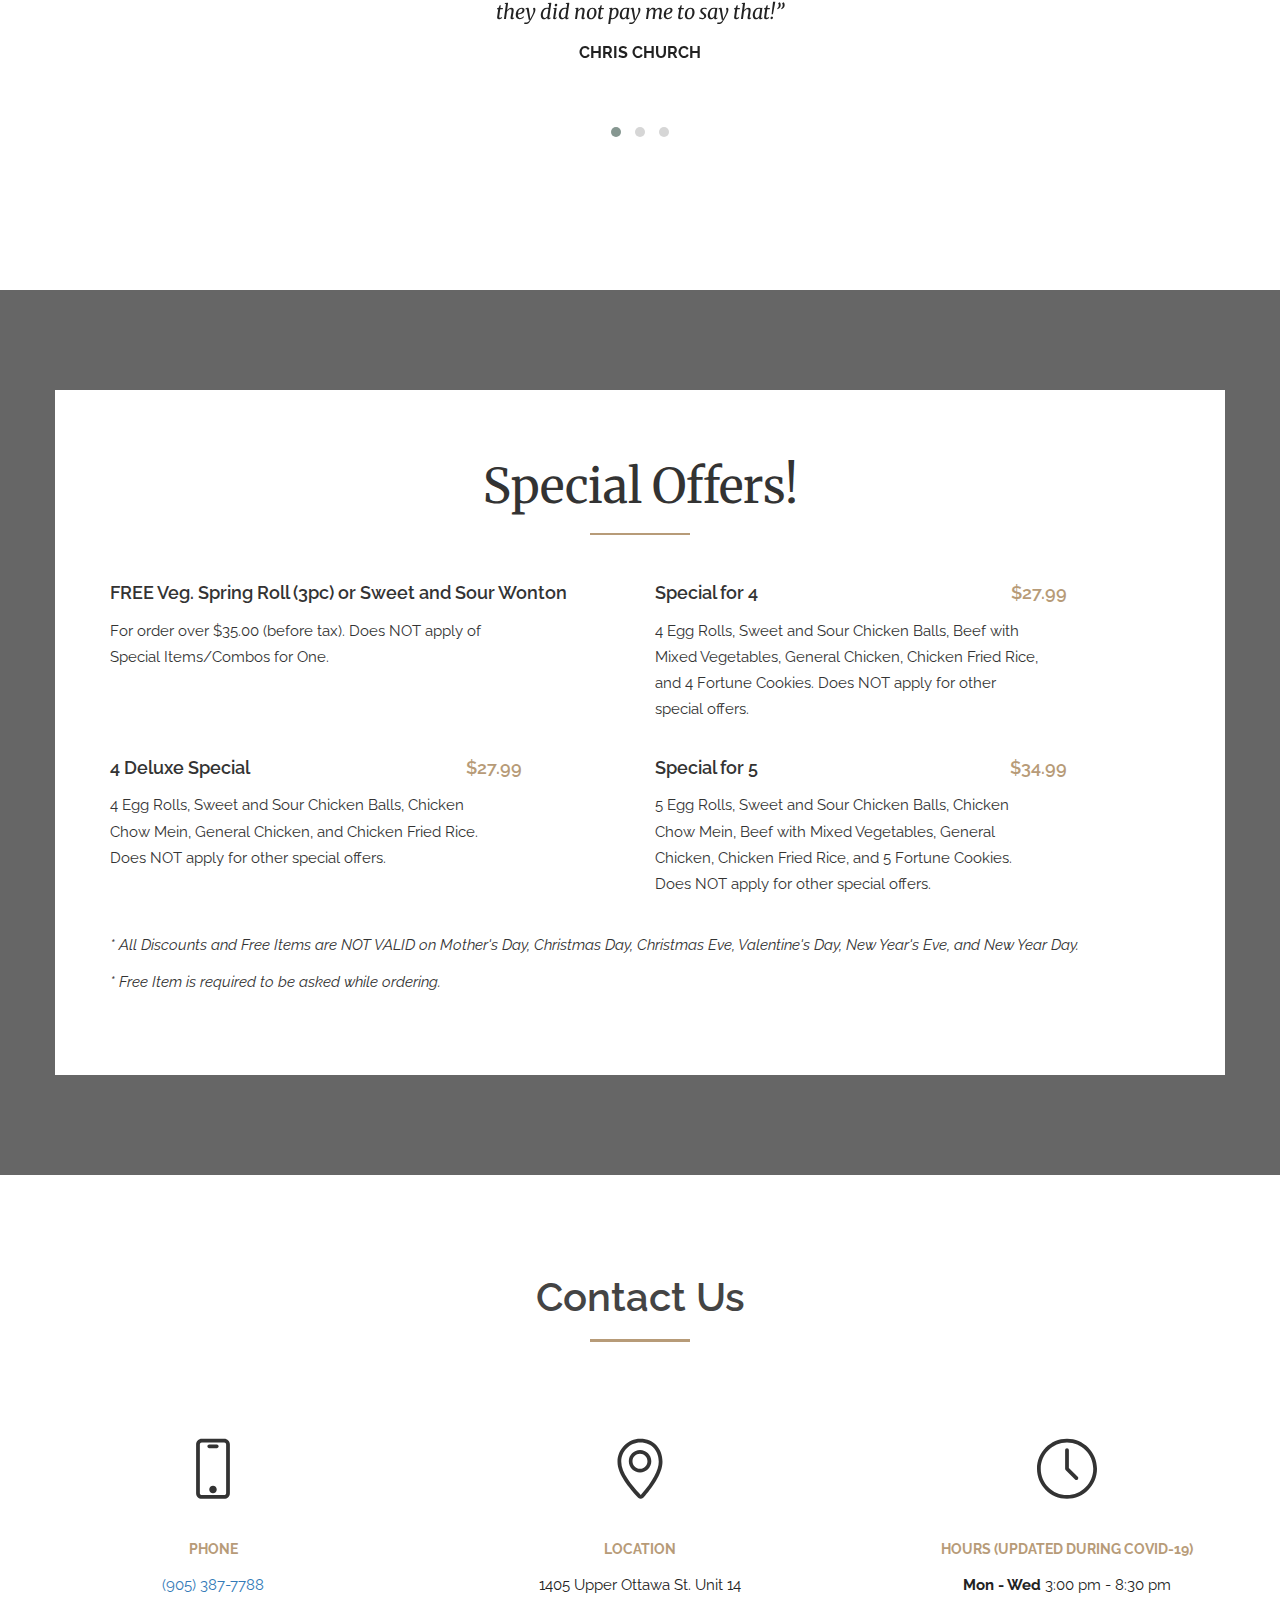
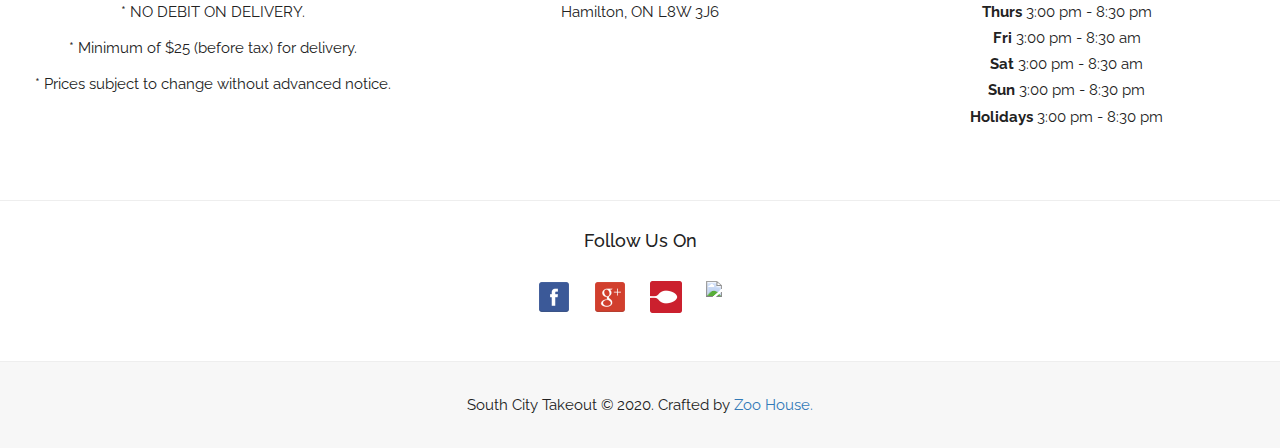
==== commit 480a430b: "updating prices" ====
--- a/index.html
+++ b/index.html
@@ -153,25 +153,25 @@
       </div>
       <div class="row clearfix">
         <div class="product-item col-sm-6 clearfix">
-          <h5>Beef with Mixed Vegetables <span class="pull-right">$8.75</span></h5>
-        </div>
-        <div class="product-item col-sm-6 clearfix">
-          <h5>Beef with Mushroom <span class="pull-right">$9.25</span></h5>
-        </div>
-        <div class="product-item col-sm-6 clearfix">
-          <h5>Beef with Green Pepper <span class="pull-right">$8.75</span></h5>
-        </div>
-        <div class="product-item col-sm-6 clearfix">
-          <h5>Beef with Chinese Green  <span class="pull-right">$8.75</span></h5>
-        </div>
-        <div class="product-item col-sm-6 clearfix">
-          <h5>Beef with Broccoli <span class="pull-right">$8.75</span></h5>
-        </div>
-        <div class="product-item col-sm-6 clearfix">
-          <h5>Beef in Garlic Sauce  <span class="pull-right">$8.75</span></h5>
-        </div>
-        <div class="product-item col-sm-6 clearfix">
-          <h5>Beef with Diced Vegetables and Almonds <span class="pull-right">$8.75</span></h5>
+          <h5>Beef with Mixed Vegetables <span class="pull-right">$8.95</span></h5>
+        </div>
+        <div class="product-item col-sm-6 clearfix">
+          <h5>Beef with Mushroom <span class="pull-right">$9.50</span></h5>
+        </div>
+        <div class="product-item col-sm-6 clearfix">
+          <h5>Beef with Green Pepper <span class="pull-right">$8.95</span></h5>
+        </div>
+        <div class="product-item col-sm-6 clearfix">
+          <h5>Beef with Chinese Green  <span class="pull-right">$8.95</span></h5>
+        </div>
+        <div class="product-item col-sm-6 clearfix">
+          <h5>Beef with Broccoli <span class="pull-right">$8.95</span></h5>
+        </div>
+        <div class="product-item col-sm-6 clearfix">
+          <h5>Beef in Garlic Sauce  <span class="pull-right">$8.95</span></h5>
+        </div>
+        <div class="product-item col-sm-6 clearfix">
+          <h5>Beef with Diced Vegetables and Almonds <span class="pull-right">$8.95</span></h5>
         </div>
         <div class="product-item col-sm-6 clearfix">
           <h5>Beef with Green Peppers and Mushrooms <span class="pull-right">$9.25</span></h5>
@@ -183,7 +183,7 @@
           <h5>Curry Beef  <span class="label label-warning">SPICY</span><span class="pull-right">$9.25</span></h5>
         </div>
         <div class="product-item col-sm-6 clearfix">
-          <h5>Large Black Pepper Steak <span class="label label-warning">NEW</span> <span class="pull-right">$10.75</span></h5>
+          <h5>Beef in Black Pepper Sauce <span class="label label-warning">NEW</span> <span class="pull-right">$10.75</span></h5>
         </div>
         <div class="product-item col-sm-6 clearfix">
           <h5>Honey Beef <span class="label label-warning">NEW</span> <span class="pull-right">$9.75</span></h5>
@@ -196,13 +196,13 @@
       </div>
       <div class="row clearfix">
         <div class="product-item col-sm-6 clearfix">
-          <h5>Sweet and Sour Chicken Balls <span class="pull-right">$8.75</span></h5>
-        </div>
-        <div class="product-item col-sm-6 clearfix">
-          <h5>Chicken Balls with Pineapple Sauce<span class="pull-right">$8.95</span></h5>
-        </div>
-        <div class="product-item col-sm-6 clearfix">
-          <h5>Chicken w/ Diced Vegetables with Almonds <span class="pull-right">$8.75</span></h5>
+          <h5>Sweet and Sour Chicken Balls <span class="pull-right">$8.95</span></h5>
+        </div>
+        <div class="product-item col-sm-6 clearfix">
+          <h5>Chicken Balls with Pineapple Sauce<span class="pull-right">$9.25</span></h5>
+        </div>
+        <div class="product-item col-sm-6 clearfix">
+          <h5>Chicken w/ Diced Vegetables with Almonds <span class="pull-right">$8.95</span></h5>
         </div>
         <div class="product-item col-sm-6 clearfix">
           <h5>Soo Guy with Almond Gravy<span class="pull-right">$9.75</span></h5>
@@ -214,28 +214,28 @@
           <h5>Lemon Chicken <span class="pull-right">$9.75</span></h5>
         </div>
         <div class="product-item col-sm-6 clearfix">
-          <h5>Moo Goo Guy Pan <span class="pull-right">$8.75</span></h5>
-        </div>
-        <div class="product-item col-sm-6 clearfix">
-          <h5>Chicken in Garlic Sauce <span class="pull-right">$8.75</span></h5>
+          <h5>Moo Goo Guy Pan <span class="pull-right">$8.95</span></h5>
+        </div>
+        <div class="product-item col-sm-6 clearfix">
+          <h5>Chicken in Garlic Sauce <span class="pull-right">$8.95</span></h5>
         </div>
         <div class="product-item col-sm-6 clearfix">
           <h5>Chicken with Snow Peas <span class="pull-right">$9.75</span></h5>
         </div>
         <div class="product-item col-sm-6 clearfix">
-          <h5>Chicken w/ Mixed Vegetables <span class="pull-right">$8.75</span></h5>
+          <h5>Chicken w/ Mixed Vegetables <span class="pull-right">$8.95</span></h5>
         </div>
         <div class="product-item col-sm-6 clearfix">
           <h5>Honey Garlic Chicken Wings <span class="pull-right">$9.75</span></h5>
         </div>
         <div class="product-item col-sm-6 clearfix">
-          <h5>Curry Chicken <span class="label label-warning">SPICY</span><span class="pull-right">$8.75</span></h5>
-        </div>
-        <div class="product-item col-sm-6 clearfix">
-          <h5>Chicken with Broccoli <span class="pull-right">$8.75</span></h5>
-        </div>
-        <div class="product-item col-sm-6 clearfix">
-          <h5>Chicken with Mushrooms <span class="pull-right">$8.75</span></h5>
+          <h5>Curry Chicken <span class="label label-warning">SPICY</span><span class="pull-right">$8.95</span></h5>
+        </div>
+        <div class="product-item col-sm-6 clearfix">
+          <h5>Chicken with Broccoli <span class="pull-right">$8.95</span></h5>
+        </div>
+        <div class="product-item col-sm-6 clearfix">
+          <h5>Chicken with Mushrooms <span class="pull-right">$8.95</span></h5>
         </div>
         <div class="product-item col-sm-6 clearfix">
           <h5>Honey Chicken <span class="pull-right">$9.75</span></h5>
@@ -250,10 +250,10 @@
       </div>
       <div class="row clearfix">
         <div class="product-item col-sm-6 clearfix">
-          <h5>Pork w/ Diced Vegetables and Almonds <span class="pull-right">$8.75</span></h5>
-        </div>
-        <div class="product-item col-sm-6 clearfix">
-          <h5>Pork with Mixed Vegetables <span class="pull-right">$8.75</span></h5>
+          <h5>Pork w/ Diced Vegetables and Almonds <span class="pull-right">$8.95</span></h5>
+        </div>
+        <div class="product-item col-sm-6 clearfix">
+          <h5>Pork with Mixed Vegetables <span class="pull-right">$8.95</span></h5>
         </div>
         <div class="product-item col-sm-6 clearfix">
           <h5>Sweet and Sour Pork <span class="pull-right">$8.50</span></h5>
@@ -262,7 +262,7 @@
           <h5>Sweet/Sour Cantonese Style Pork <span class="pull-right">$9.50</span></h5>
         </div>
         <div class="product-item col-sm-6 clearfix">
-          <h5>BBQ Pork Slices <span class="pull-right">$8.75</span></h5>
+          <h5>BBQ Pork Slices <span class="pull-right">$8.95</span></h5>
         </div>
       </div>
       <div class="row clearfix">
@@ -278,7 +278,7 @@
           <h5>Dry Garlic Spareribs <span class="pull-right">$9.25</span></h5>
         </div>
         <div class="product-item col-sm-6 clearfix">
-          <h5>Sweet and Sour Spareribs <span class="pull-right">$6.95</span></h5>
+          <h5>Sweet and Sour Spareribs <span class="pull-right">$7.25</span></h5>
         </div>
         <div class="product-item col-sm-6 clearfix">
           <h5>Spareribs in Garlic Sauce <span class="pull-right">$8.96</span></h5>
@@ -298,34 +298,34 @@
       </div>
       <div class="row clearfix">
         <div class="product-item col-sm-6 clearfix">
-          <h5>Breaded Shrimp <span class="pull-right">$9.75</span></h5>
-        </div>
-        <div class="product-item col-sm-6 clearfix">
-          <h5>Sweet and Sour Breaded Shrimp <span class="pull-right">$9.95</span></h5>
-        </div>
-        <div class="product-item col-sm-6 clearfix">
-          <h5>Pan Fried Shrimp <span class="pull-right">$10.95</span></h5>
+          <h5>Breaded Shrimp <span class="pull-right">$9.95</span></h5>
+        </div>
+        <div class="product-item col-sm-6 clearfix">
+          <h5>Sweet and Sour Breaded Shrimp <span class="pull-right">$10.25</span></h5>
+        </div>
+        <div class="product-item col-sm-6 clearfix">
+          <h5>Pan Fried Shrimp <span class="pull-right">$11.95</span></h5>
         </div>
         <div class="product-item col-sm-6 clearfix">
           <h5>Shrimp w/ Diced Vegetables and Almonds <span class="pull-right">$9.75</span></h5>
         </div>
         <div class="product-item col-sm-6 clearfix">
-          <h5>Shrimp with Green Pepper<span class="pull-right">$9.75</span></h5>
-        </div>
-        <div class="product-item col-sm-6 clearfix">
-          <h5>Shrimp w/ Mixed Vegetables <span class="pull-right">$9.75</span></h5>
-        </div>
-        <div class="product-item col-sm-6 clearfix">
-          <h5>Shrimp with Lobster Sauce <span class="pull-right">$9.75</span></h5>
-        </div>
-        <div class="product-item col-sm-6 clearfix">
-          <h5>Shrimp w/ Mushrooms <span class="pull-right">$9.75</span></h5>
-        </div>
-        <div class="product-item col-sm-6 clearfix">
-          <h5>Shrimp in  Garlic Sauce <span class="pull-right">$9.75</span></h5>
-        </div>
-        <div class="product-item col-sm-6 clearfix">
-          <h5>Curry Shrimps <span class="label label-warning">SPICY</span><span class="pull-right">$9.75</span></h5>
+          <h5>Shrimp with Green Pepper<span class="pull-right">$9.95</span></h5>
+        </div>
+        <div class="product-item col-sm-6 clearfix">
+          <h5>Shrimp w/ Mixed Vegetables <span class="pull-right">$9.95</span></h5>
+        </div>
+        <div class="product-item col-sm-6 clearfix">
+          <h5>Shrimp with Lobster Sauce <span class="pull-right">$9.95</span></h5>
+        </div>
+        <div class="product-item col-sm-6 clearfix">
+          <h5>Shrimp w/ Mushrooms <span class="pull-right">$9.95</span></h5>
+        </div>
+        <div class="product-item col-sm-6 clearfix">
+          <h5>Shrimp in  Garlic Sauce <span class="pull-right">$9.95</span></h5>
+        </div>
+        <div class="product-item col-sm-6 clearfix">
+          <h5>Curry Shrimps <span class="label label-warning">SPICY</span><span class="pull-right">$9.95</span></h5>
         </div>
       </div>
     </div>
@@ -340,34 +340,34 @@
       </div>
       <div class="row clearfix">
         <div class="product-item col-sm-6 clearfix">
-          <h5>Steamed Rice <span class="pull-right">(S)$2.50 (L)$4.00</span></h5>
-        </div>
-        <div class="product-item col-sm-6 clearfix">
-          <h5>Plain Fried Rice <span class="pull-right">$5.25</span></h5>
-        </div>
-        <div class="product-item col-sm-6 clearfix">
-          <h5>Mushroom Fried Rice<span class="pull-right">$5.75</span></h5>
-        </div>
-        <div class="product-item col-sm-6 clearfix">
-          <h5>Vegetable Fried Rice <span class="pull-right">$5.75</span></h5>
-        </div>
-        <div class="product-item col-sm-6 clearfix">
-          <h5>Chicken Fried Rice <span class="pull-right">$7.25</span></h5>
-        </div>
-        <div class="product-item col-sm-6 clearfix">
-          <h5>Beef Fried Rice <span class="pull-right">$7.25</span></h5>
-        </div>
-        <div class="product-item col-sm-6 clearfix">
-          <h5>Pork Fried Rice <span class="pull-right">$7.25</span></h5>
-        </div>
-        <div class="product-item col-sm-6 clearfix">
-          <h5>Shrimp Fried Rice<span class="pull-right">$8.75</span></h5>
-        </div>
-        <div class="product-item col-sm-6 clearfix">
-          <h5>Large House Special Fried Rice <span class="pull-right">$8.75</span></h5>
-        </div>
-        <div class="product-item col-sm-6 clearfix">
-          <h5>Large Yang Chao Fried Rice <span class="pull-right">$8.75</span></h5>
+          <h5>Steamed Rice <span class="pull-right">(S)$2.50 (L)$5.00</span></h5>
+        </div>
+        <div class="product-item col-sm-6 clearfix">
+          <h5>Plain Fried Rice <span class="pull-right">$5.75</span></h5>
+        </div>
+        <div class="product-item col-sm-6 clearfix">
+          <h5>Mushroom Fried Rice<span class="pull-right">$6.50</span></h5>
+        </div>
+        <div class="product-item col-sm-6 clearfix">
+          <h5>Vegetable Fried Rice <span class="pull-right">$6.50</span></h5>
+        </div>
+        <div class="product-item col-sm-6 clearfix">
+          <h5>Chicken Fried Rice <span class="pull-right">$7.50</span></h5>
+        </div>
+        <div class="product-item col-sm-6 clearfix">
+          <h5>Beef Fried Rice <span class="pull-right">$7.50</span></h5>
+        </div>
+        <div class="product-item col-sm-6 clearfix">
+          <h5>Pork Fried Rice <span class="pull-right">$7.50</span></h5>
+        </div>
+        <div class="product-item col-sm-6 clearfix">
+          <h5>Shrimp Fried Rice<span class="pull-right">$8.95</span></h5>
+        </div>
+        <div class="product-item col-sm-6 clearfix">
+          <h5>Large House Special Fried Rice <span class="pull-right">$8.95</span></h5>
+        </div>
+        <div class="product-item col-sm-6 clearfix">
+          <h5>Large Yang Chao Fried Rice <span class="pull-right">$8.95</span></h5>
         </div>
       </div>
     </div>
@@ -382,22 +382,22 @@
       </div>
       <div class="row clearfix">
         <div class="product-item col-sm-6 clearfix">
-          <h5>Diced Vegetables and Almonds <span class="pull-right">$7.25</span></h5>
-        </div>
-        <div class="product-item col-sm-6 clearfix">
-          <h5>Mixed Vegetables <span class="pull-right">$7.25</span></h5>
-        </div>
-        <div class="product-item col-sm-6 clearfix">
-          <h5>Mushroom and Onion <span class="pull-right">$7.25</span></h5>
-        </div>
-        <div class="product-item col-sm-6 clearfix">
-          <h5>Mushroom and Green Pepper <span class="pull-right">$7.25</span></h5>
-        </div>
-        <div class="product-item col-sm-6 clearfix">
-          <h5>Broccoli <span class="pull-right">$7.25</span></h5>
-        </div>
-        <div class="product-item col-sm-6 clearfix">
-          <h5>Chinese Green <span class="pull-right">$7.25</span></h5>
+          <h5>Diced Vegetables and Almonds <span class="pull-right">$7.75</span></h5>
+        </div>
+        <div class="product-item col-sm-6 clearfix">
+          <h5>Mixed Vegetables <span class="pull-right">$7.75</span></h5>
+        </div>
+        <div class="product-item col-sm-6 clearfix">
+          <h5>Mushroom and Onion <span class="pull-right">$7.75</span></h5>
+        </div>
+        <div class="product-item col-sm-6 clearfix">
+          <h5>Mushroom and Green Pepper <span class="pull-right">$7.75</span></h5>
+        </div>
+        <div class="product-item col-sm-6 clearfix">
+          <h5>Broccoli <span class="pull-right">$7.75</span></h5>
+        </div>
+        <div class="product-item col-sm-6 clearfix">
+          <h5>Chinese Green <span class="pull-right">$7.75</span></h5>
         </div>
       </div>
     </div>
@@ -447,25 +447,25 @@
       </div>
       <div class="row clearfix">
         <div class="product-item col-sm-6 clearfix">
-          <h5>Pan Fried Noodles <span class="pull-right">$5.95</span></h5>
-        </div>
-        <div class="product-item col-sm-6 clearfix">
-          <h5>Vegetable Lo Mein<span class="pull-right">$8.75</span></h5>
-        </div>
-        <div class="product-item col-sm-6 clearfix">
-          <h5>Chicken Lo Mein <span class="pull-right">$9.25</span></h5>
-        </div>
-        <div class="product-item col-sm-6 clearfix">
-          <h5>Beef Lo Mein <span class="pull-right">$9.25</span></h5>
-        </div>
-        <div class="product-item col-sm-6 clearfix">
-          <h5>Pork Lo Mein<span class="pull-right">$9.25</span></h5>
-        </div>
-        <div class="product-item col-sm-6 clearfix">
-          <h5>Shrimp Lo Mein <span class="pull-right">$10.75</span></h5>
-        </div>
-        <div class="product-item col-sm-6 clearfix">
-          <h5>House Special Lo Mein <span class="pull-right">$10.75</span></h5>
+          <h5>Pan Fried Noodles <span class="pull-right">$6.50</span></h5>
+        </div>
+        <div class="product-item col-sm-6 clearfix">
+          <h5>Vegetable Lo Mein<span class="pull-right">$8.95</span></h5>
+        </div>
+        <div class="product-item col-sm-6 clearfix">
+          <h5>Chicken Lo Mein <span class="pull-right">$10.25</span></h5>
+        </div>
+        <div class="product-item col-sm-6 clearfix">
+          <h5>Beef Lo Mein <span class="pull-right">$10.25</span></h5>
+        </div>
+        <div class="product-item col-sm-6 clearfix">
+          <h5>Pork Lo Mein<span class="pull-right">$10.25</span></h5>
+        </div>
+        <div class="product-item col-sm-6 clearfix">
+          <h5>Shrimp Lo Mein <span class="pull-right">$10.95</span></h5>
+        </div>
+        <div class="product-item col-sm-6 clearfix">
+          <h5>House Special Lo Mein <span class="pull-right">$10.95</span></h5>
         </div>
       </div>
 
@@ -476,19 +476,19 @@
       </div>
       <div class="row clearfix">
         <div class="product-item col-sm-6 clearfix">
-          <h5>Vegetable Chow Mein <span class="pull-right">$5.95</span></h5>
-        </div>
-        <div class="product-item col-sm-6 clearfix">
-          <h5>Mushroom Chow Mein <span class="pull-right">$5.95</span></h5>
-        </div>
-        <div class="product-item col-sm-6 clearfix">
-          <h5>Pork Chow Mein<span class="pull-right">$6.75</span></h5>
-        </div>
-        <div class="product-item col-sm-6 clearfix">
-          <h5>Beef Chow Mein <span class="pull-right">$6.75</span></h5>
-        </div>
-        <div class="product-item col-sm-6 clearfix">
-          <h5>Chicken Chow Mein <span class="pull-right">$6.75</span></h5>
+          <h5>Vegetable Chow Mein <span class="pull-right">$6.25</span></h5>
+        </div>
+        <div class="product-item col-sm-6 clearfix">
+          <h5>Mushroom Chow Mein <span class="pull-right">$6.25</span></h5>
+        </div>
+        <div class="product-item col-sm-6 clearfix">
+          <h5>Pork Chow Mein<span class="pull-right">$6.95</span></h5>
+        </div>
+        <div class="product-item col-sm-6 clearfix">
+          <h5>Beef Chow Mein <span class="pull-right">$6.95</span></h5>
+        </div>
+        <div class="product-item col-sm-6 clearfix">
+          <h5>Chicken Chow Mein <span class="pull-right">$6.95</span></h5>
         </div>
         <div class="product-item col-sm-6 clearfix">
           <h5>Shrimp Chow Mein <span class="pull-right">$8.95</span></h5>
@@ -506,11 +506,11 @@
       </div>
       <div class="row clearfix">
         <div class="product-item col-sm-6 clearfix">
-          <h5>Dinner for 2 A <span class="pull-right">$20.99</span></h5>
+          <h5>Dinner for 2 A <span class="pull-right">$21.99</span></h5>
           <p>2 Egg Rolls, Chicken Chow Mein, Sweet and Sour Chicken Balls, Chicken Fried Rice, and 2 Fortune Cookies.</p>
         </div>
         <div class="product-item col-sm-6 clearfix">
-          <h5>Dinner for 2 B <span class="pull-right">$22.99</span></h5>
+          <h5>Dinner for 2 B <span class="pull-right">$23.99</span></h5>
           <p>2 Egg Rolls, Chicken with Diced Vegetables and Almonds, Lemon Chicken, Chicken Fried Rice, and 2 Fortune Cookies.</p>
         </div>
       </div>
@@ -521,11 +521,11 @@
       </div>
       <div class="row clearfix">
         <div class="product-item col-sm-6 clearfix">
-          <h5>Dinner for 3 A <span class="pull-right">$29.95</span></h5>
+          <h5>Dinner for 3 A <span class="pull-right">$30.95</span></h5>
           <p>3 Egg Rolls, Sweet and Sour Chicken Balls, Breaded Shrimp, Beef with Mixed Vegetables, Chicken Fried Rice, and 3 Fortune Cookies.</p>
         </div>
         <div class="product-item col-sm-6 clearfix">
-          <h5>Dinner for 3 B<span class="pull-right">$29.95</span></h5>
+          <h5>Dinner for 3 B<span class="pull-right">$30.95</span></h5>
           <p>3 Egg Rolls, Chicken with Diced Vegetables and Almonds, Beef with Broccoli, Sweet and Sour Chicken Balls, Chicken Fried Rice, and 3 Fortune Cookies.</p>
         </div>
       </div>
@@ -536,11 +536,11 @@
       </div>
       <div class="row clearfix">
         <div class="product-item col-sm-6 clearfix">
-          <h5>Dinner for 4 A <span class="pull-right">$38.95</span></h5>
+          <h5>Dinner for 4 A <span class="pull-right">$39.95</span></h5>
           <p>4 Egg Rolls, Sweet and Sour Chicken Balls, Breaded Shrimp, Cantonese Chow Mein, Chicken with Broccoli, House Special Fried Rice, and 4 Fortune Cookies.</p>
         </div>
         <div class="product-item col-sm-6 clearfix">
-          <h5>Dinner for 4 B <span class="pull-right">$38.95</span></h5>
+          <h5>Dinner for 4 B <span class="pull-right">$39.95</span></h5>
           <p>4 Egg Rolls, Sweet and Sour Chicken Balls, Dry Garlic Ribs, Tai Dop Voy, Breaded Shrimp, Chicken Fried Rice, and 4 Fortune Cookies.</p>
         </div>
       </div>
@@ -551,11 +551,11 @@
       </div>
       <div class="row clearfix">
         <div class="product-item col-sm-6 clearfix">
-          <h5>Dinner for 5 <span class="pull-right">$48.95</span></h5>
+          <h5>Dinner for 5 <span class="pull-right">$49.95</span></h5>
           <p>5 Egg Rolls, House Special Lo Mein (noodles), Beef with Mixed Vegetables, General Chicken, Sweet and Sour Chicken Balls, Breaded Shrimp, Chicken Fried Rice, and 5 Fortune Cookies.</p>
         </div>
         <div class="product-item col-sm-6 clearfix">
-          <h5>Dinner for 6 <span class="pull-right">$56.95</span></h5>
+          <h5>Dinner for 6 <span class="pull-right">$57.95</span></h5>
           <p>6 Egg Rolls, Tai Dop Voy, Dry Garlic Spareribs, General Chicken, Sweet and Sour Chicken Balls, Breaded Shrimp, Beef with Broccoli, House Special Fried Rice, and 6 Fortune Cookies.</p>
         </div>
       </div>
@@ -571,23 +571,23 @@
       </div>
       <div class="row clearfix">
         <div class="product-item col-sm-6 clearfix">
-          <h5>No. 1 <span class="pull-right">$8.95</span></h5>
+          <h5>No. 1 <span class="pull-right">$9.25</span></h5>
           <p>Egg Roll, Chicken Chow Mein, Sweet and Sour Spareribs, and Chicken Fried Rice.</p>
         </div>
         <div class="product-item col-sm-6 clearfix">
-          <h5>No. 2 <span class="pull-right">$8.95</span></h5>
+          <h5>No. 2 <span class="pull-right">$9.25</span></h5>
           <p>Egg Roll, Chicken Chow Mein, Sweet and Sour Chicken Balls, and Chicken Fried Rice.</p>
         </div>
         <div class="product-item col-sm-6 clearfix">
-          <h5>No. 3 <span class="pull-right">$8.95</span></h5>
+          <h5>No. 3 <span class="pull-right">$9.25</span></h5>
           <p>Egg Roll, Chicken Chow Mein, General Chicken, and Chicken Fried Rice.</p>
         </div>
         <div class="product-item col-sm-6 clearfix">
-          <h5>No. 4 <span class="pull-right">$10.95</span></h5>
+          <h5>No. 4 <span class="pull-right">$11.25</span></h5>
           <p>Chicken Fried Rice, Breaded Shrimp, Sweet and Sour Chicken Balls, Beef with Mixed Vegetables, and BBQ Spareribs.</p>
         </div>
         <div class="product-item col-sm-6 clearfix">
-          <h5>No. 5 <span class="pull-right">$10.95</span></h5>
+          <h5>No. 5 <span class="pull-right">$11.25</span></h5>
           <p>Chicken Fried Rice, Sweet and Sour Chicken Balls, Lemon Chicken, and General Chicken.</p>
         </div>
       </div>
@@ -603,15 +603,15 @@
       </div>
       <div class="row clearfix">
         <div class="product-item col-sm-6 clearfix">
-          <h5>Cantonese Chow Mein <span class="pull-right">$10.75</span></h5>
+          <h5>Cantonese Chow Mein <span class="pull-right">$10.95</span></h5>
           <p>Chicken, Shrimp, Pork with Chinese Mixed Vegetables, and Noodles.</p>
         </div>
         <div class="product-item col-sm-6 clearfix">
-          <h5>Tai Dop Voy <span class="pull-right">$10.75</span></h5>
+          <h5>Tai Dop Voy <span class="pull-right">$10.95</span></h5>
           <p>Chicken, Shrimp, and Pork with Mixed Vegetables.</p>
         </div>
         <div class="product-item col-sm-6 clearfix">
-          <h5>Spicy Chicken  <span class="label label-warning">SPICY</span><span class="pull-right">$10.25</span></h5>
+          <h5>Spicy Chicken  <span class="label label-warning">SPICY</span><span class="pull-right">$10.95</span></h5>
           <p>A delicate combination of Chicken, Hot Peppers, Carrots & Onions wok-tossed in a Spicy Soy-Garlic Sauce.</p>
         </div>
         <div class="product-item col-sm-6 clearfix">
@@ -623,7 +623,7 @@
           <p>Special for Seafood Lovers! Combination of Shrimps, Scallop, and Squid with Mixed Vegetables.</p>
         </div>
         <div class="product-item col-sm-6 clearfix">
-          <h5>General Chicken <span class="label label-warning">SPICY</span><span class="pull-right">$10.75</span></h5>
+          <h5>General Chicken <span class="label label-warning">SPICY</span><span class="pull-right">$10.95</span></h5>
           <p>Boneless Chicken lightly breaded, Deep Fried to Crispy with Ginger and Garlic in House Special Hot Bean Sauce.</p>
         </div>
         <div class="product-item col-sm-6 clearfix">
@@ -631,23 +631,23 @@
           <p>Tender Chicken/Beef strips lightly cooked, then stir-fried in our Famous Orange Flavour Sauce.</p>
         </div>
         <div class="product-item col-sm-6 clearfix">
-          <h5>Szechuan Lo Mein <span class="label label-warning">SPICY</span><span class="pull-right">$10.75</span></h5>
+          <h5>Szechuan Lo Mein <span class="label label-warning">SPICY</span><span class="pull-right">$10.95</span></h5>
           <p>Chicken, Shrimps, Pork w/ Vegetables, Noodles in Hot Sauce.</p>
         </div>
         <div class="product-item col-sm-6 clearfix">
-          <h5>Kang Pao Chicken <span class="label label-warning">SPICY</span><span class="pull-right">$9.25</span></h5>
+          <h5>Kang Pao Chicken <span class="label label-warning">SPICY</span><span class="pull-right">$9.75</span></h5>
           <p>Chicken with Diced Vegetables in Hot Sauce.</p>
         </div>
         <div class="product-item col-sm-6 clearfix">
-          <h5>Satay Beef <span class="label label-warning">SPICY</span><span class="pull-right">$9.25</span></h5>
+          <h5>Satay Beef <span class="label label-warning">SPICY</span><span class="pull-right">$9.75</span></h5>
           <p>Tender Beef with Pepper, Onion, and Pineapple in Satay Sauce.</p>
         </div>
         <div class="product-item col-sm-6 clearfix">
-          <h5>Szechuan Shrimp <span class="label label-warning">SPICY</span><span class="pull-right">$10.75</span></h5>
+          <h5>Szechuan Shrimp <span class="label label-warning">SPICY</span><span class="pull-right">$10.95</span></h5>
           <p>Shrimp with Vegetables in Hot Sauce.</p>
         </div>
         <div class="product-item col-sm-6 clearfix">
-          <h5>Szechuan Chicken or Beef <span class="label label-warning">SPICY</span><span class="pull-right">$9.75</span></h5>
+          <h5>Szechuan Chicken or Beef <span class="label label-warning">SPICY</span><span class="pull-right">$9.95</span></h5>
           <p>Chicken/Beef with Vegetables in Hot Sauce.</p>
         </div>
       </div>
@@ -658,13 +658,13 @@
       </div>
       <div class="row clearfix">
         <div class="product-item col-sm-6 clearfix">
-          <h5>Shanghai Noodles <span class="label label-warning">SPICY</span><span class="pull-right">$10.75</span></h5>
-        </div>
-        <div class="product-item col-sm-6 clearfix">
-          <h5>Singapore Noodles <span class="label label-warning">SPICY</span><span class="pull-right">$10.75</span></h5>
-        </div>
-        <div class="product-item col-sm-6 clearfix">
-          <h5>Beef with Rice Noodles <span class="pull-right">$10.75</span></h5>
+          <h5>Shanghai Noodles <span class="label label-warning">SPICY</span><span class="pull-right">$10.95</span></h5>
+        </div>
+        <div class="product-item col-sm-6 clearfix">
+          <h5>Singapore Noodles <span class="label label-warning">SPICY</span><span class="pull-right">$10.95</span></h5>
+        </div>
+        <div class="product-item col-sm-6 clearfix">
+          <h5>Beef with Rice Noodles <span class="pull-right">$10.95</span></h5>
         </div>
       </div>
     </div>
@@ -691,7 +691,7 @@
           <h5>Sweet and Sour Wonton <span class="pull-right">$4.50</span></h5>
         </div>
         <div class="product-item col-sm-6 clearfix">
-          <h5>Deep Fried Chicken Wings <span class="pull-right">$8.50</span></h5>
+          <h5>Deep Fried Chicken Wings <span class="pull-right">$8.95</span></h5>
         </div>
         <div class="product-item col-sm-6 clearfix">
           <h5>French Fries <span class="pull-right">$2.99</span></h5>
@@ -831,15 +831,15 @@
          <p>For order over $35.00 (before tax). Does NOT apply of Special Items/Combos for One.</p>
        </li>
        <li class="col-xs-12 col-sm-6 col-md-6 col-lg-6">
-         <h4>Special for 4<span class="price">$26.99</span></h4>
+         <h4>Special for 4<span class="price">$27.99</span></h4>
          <p>4 Egg Rolls, Sweet and Sour Chicken Balls, Beef with Mixed Vegetables, General Chicken, Chicken Fried Rice, and 4 Fortune Cookies. Does NOT apply for other special offers.</p>
        </li>
        <li class="col-xs-12 col-sm-6 col-md-6 col-lg-6">
-        <h4>4 Deluxe Special<span class="price">$26.99</span></h4>
+        <h4>4 Deluxe Special<span class="price">$27.99</span></h4>
         <p>4 Egg Rolls, Sweet and Sour Chicken Balls, Chicken Chow Mein, General Chicken, and Chicken Fried Rice. Does NOT apply for other special offers.</p>
        </li>
        <li class="col-xs-12 col-sm-6 col-md-6 col-lg-6">
-        <h4>Special for 5<span class="price">$33.99</span></h4>
+        <h4>Special for 5<span class="price">$34.99</span></h4>
         <p>5 Egg Rolls, Sweet and Sour Chicken Balls, Chicken Chow Mein, Beef with Mixed Vegetables, General Chicken, Chicken Fried Rice, and 5 Fortune Cookies. Does NOT apply for other special offers.</p>
        </li>
       </ul>
@@ -864,6 +864,7 @@
       <a href="tel:905-387-7788">(905) 387-7788</a>
       <p>* NO DEBIT ON DELIVERY.</p>
       <p>* Minimum of $25 (before tax) for delivery.</p>
+      <p>* Prices subject to change without advanced notice.</p>
     </div>
     <div class="col-sm-4">
       <div class="glyph">
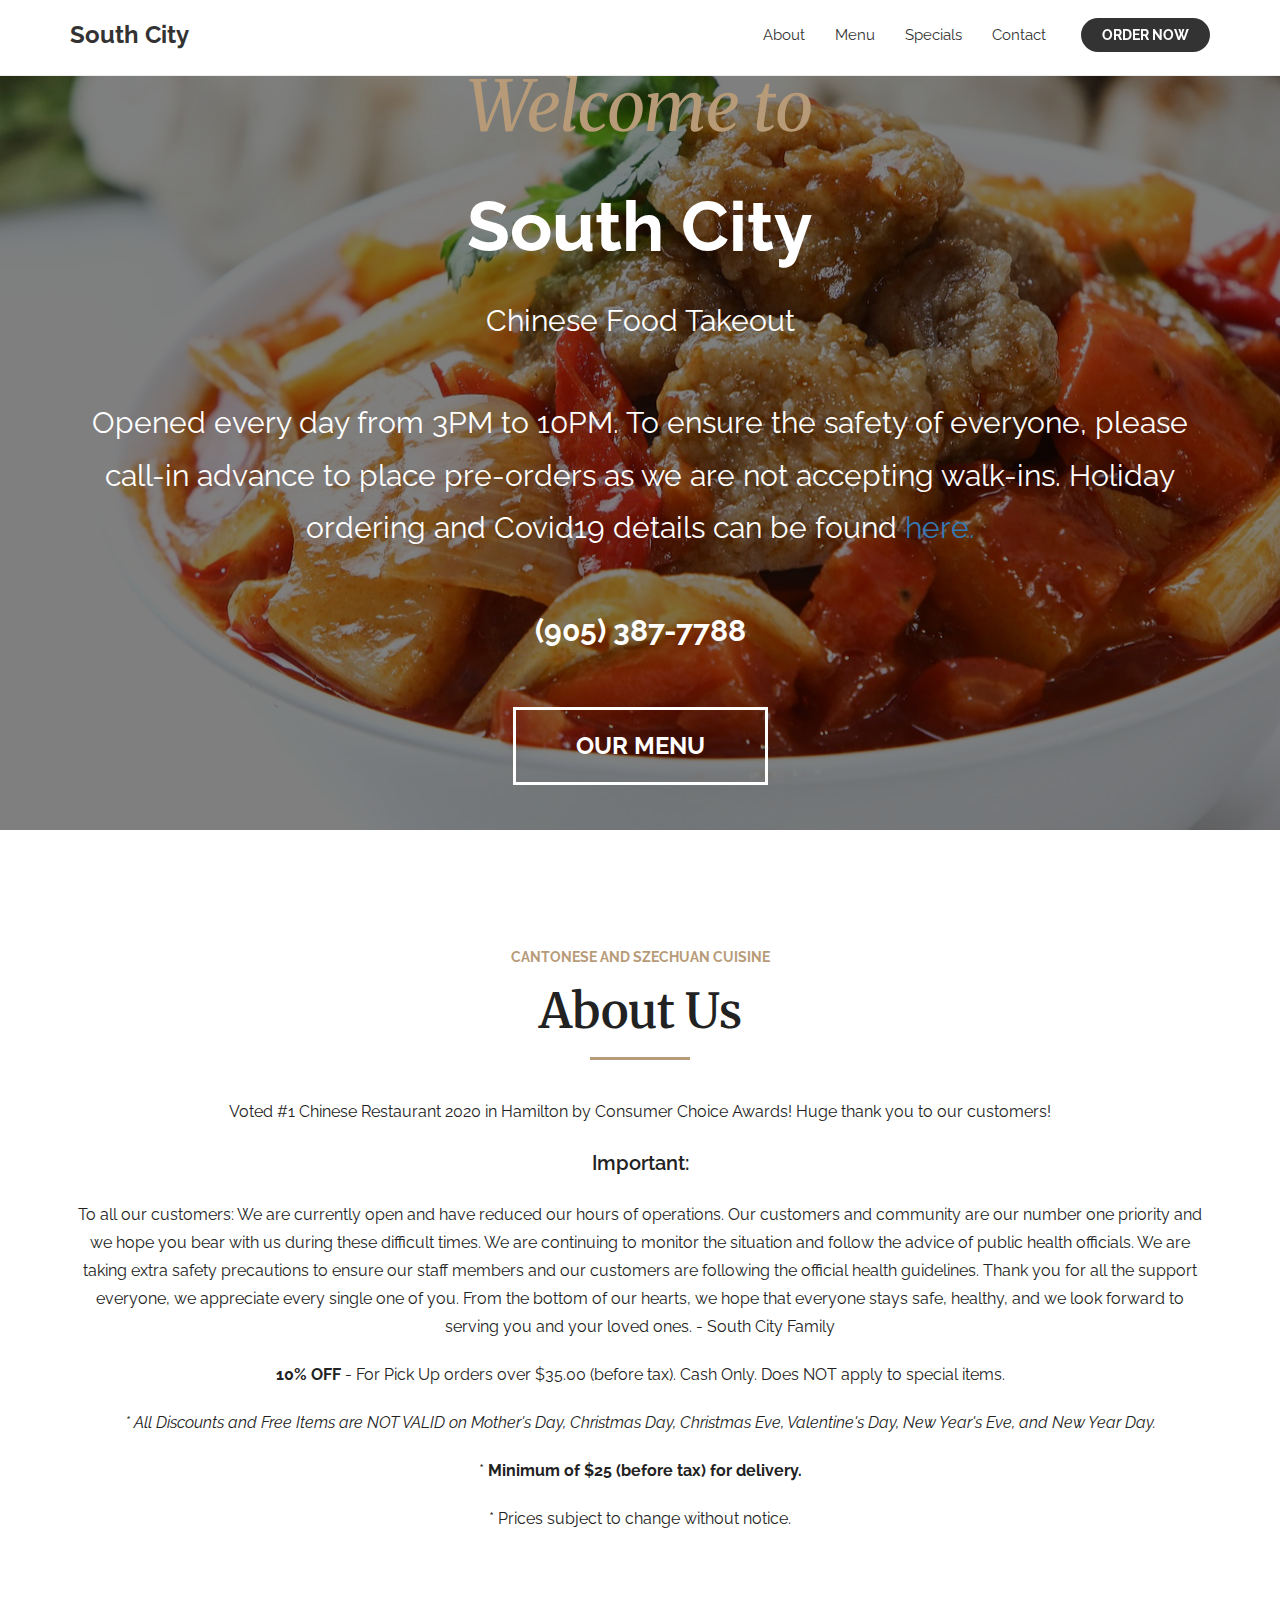
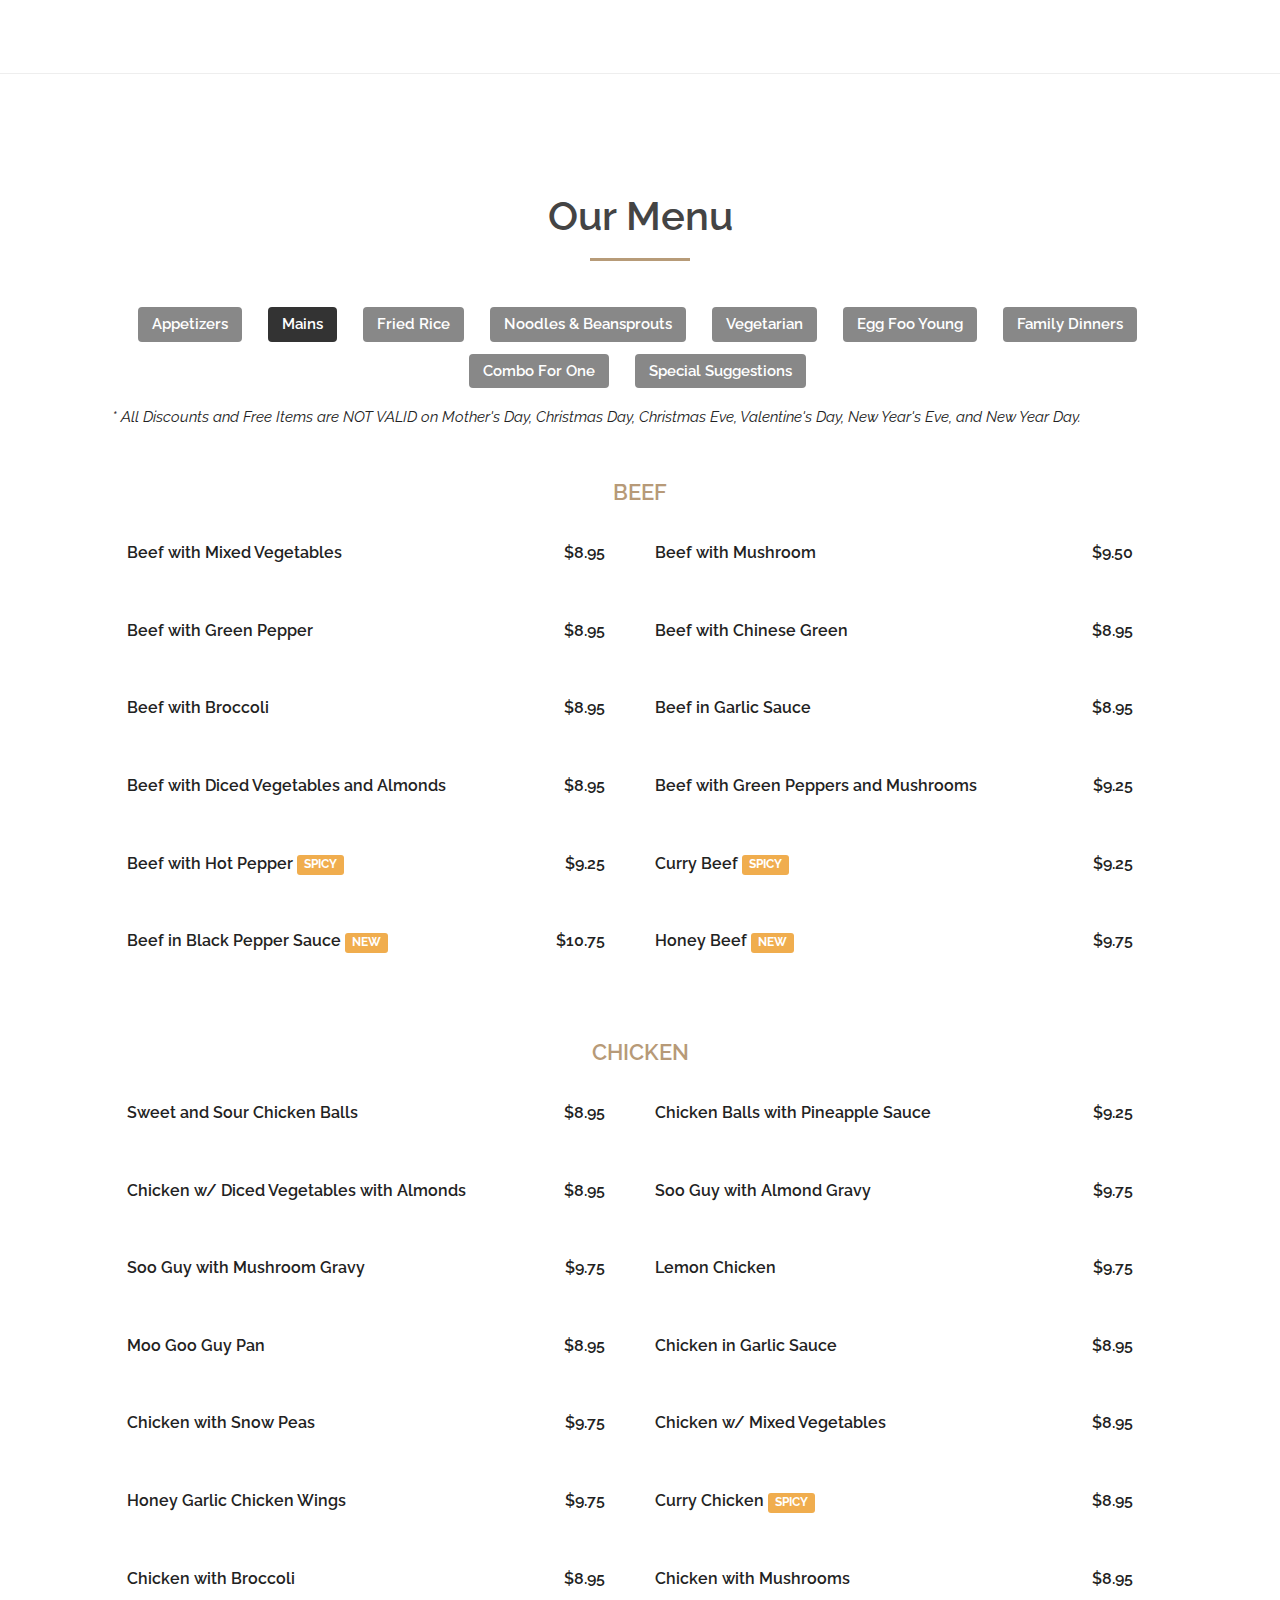
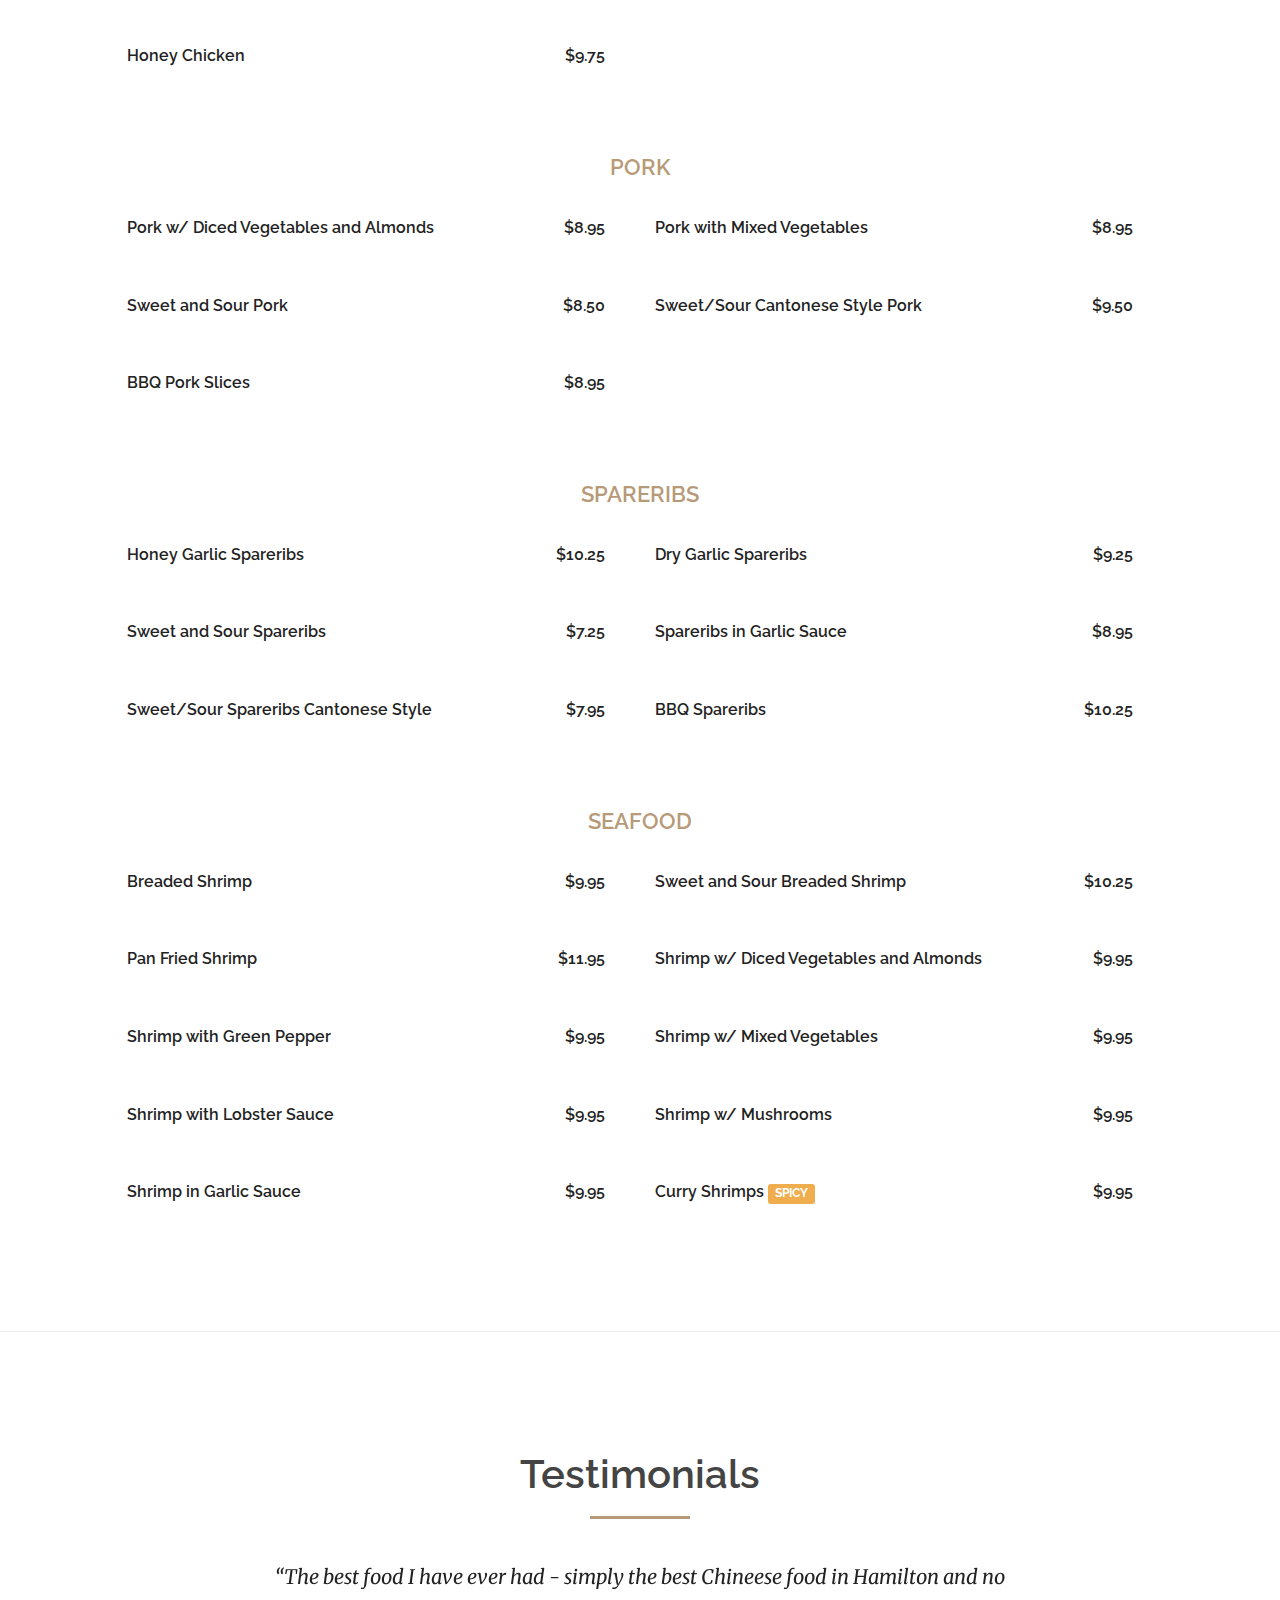
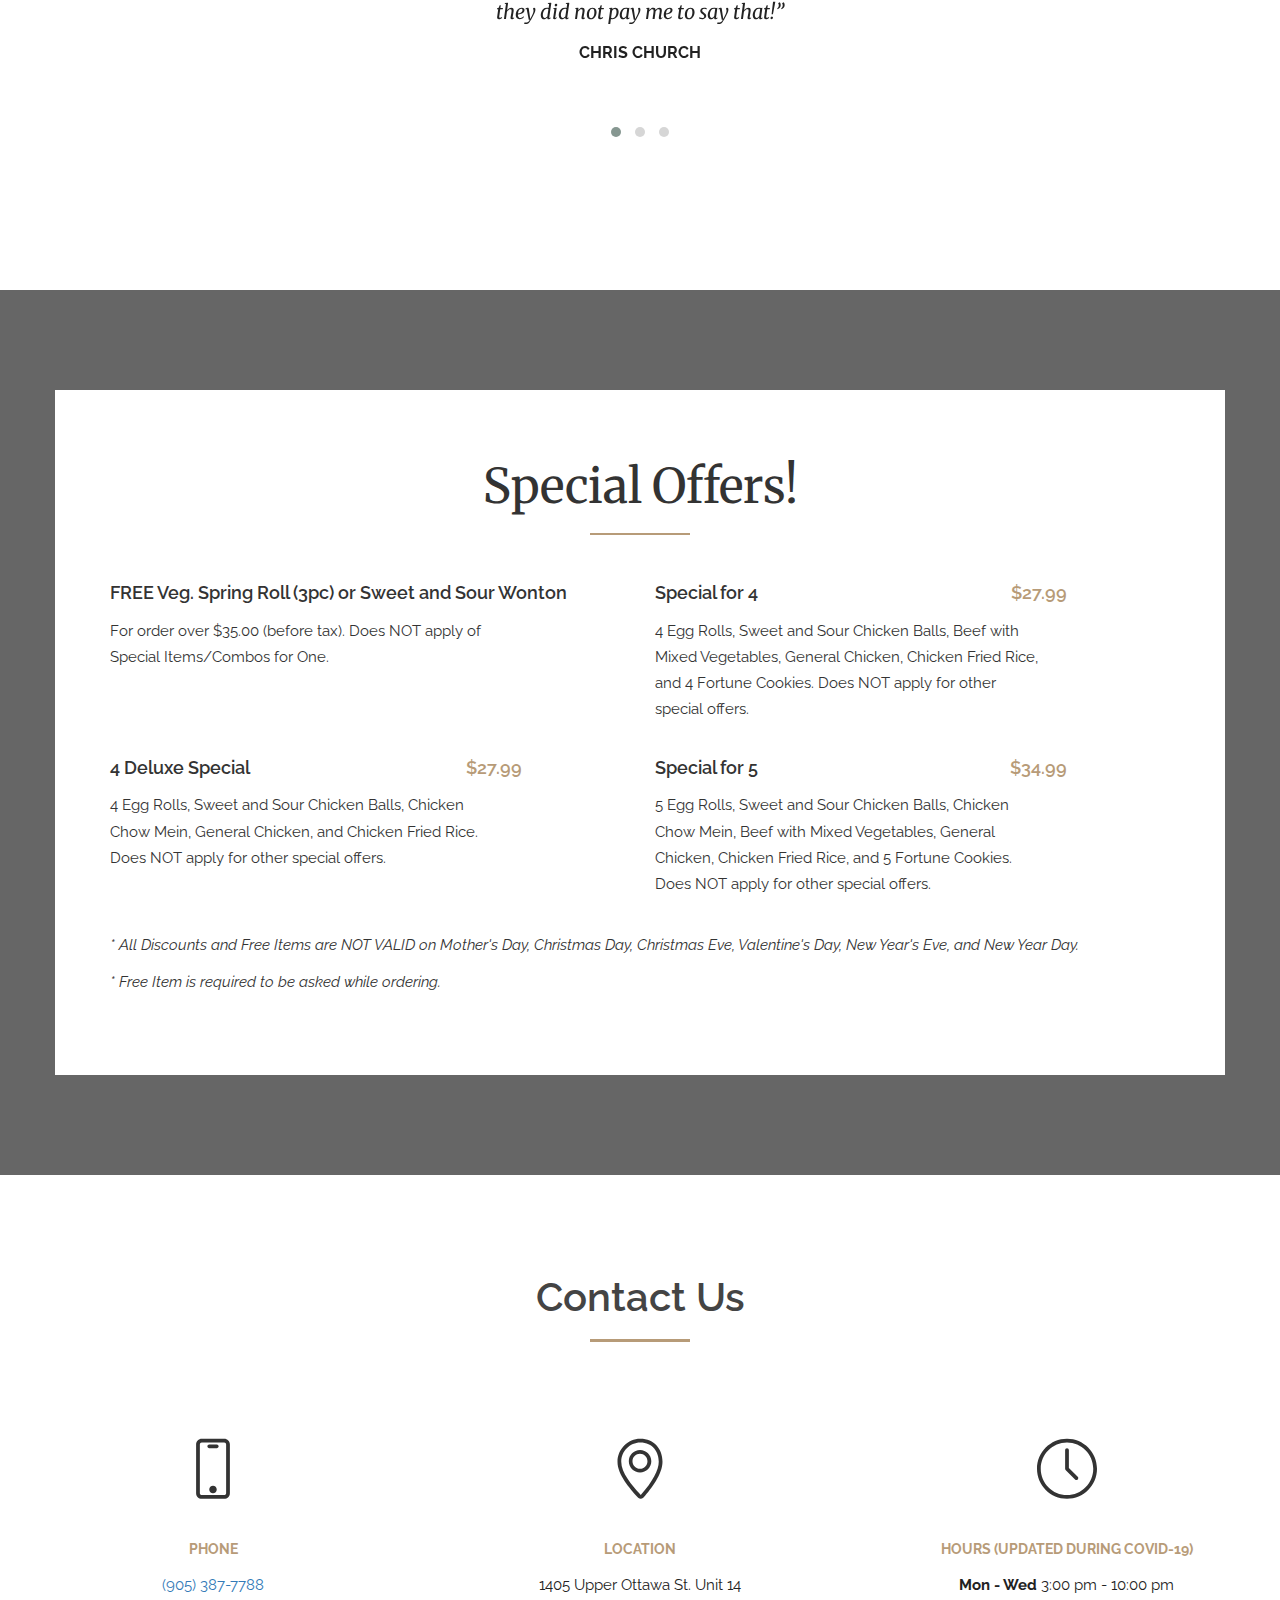
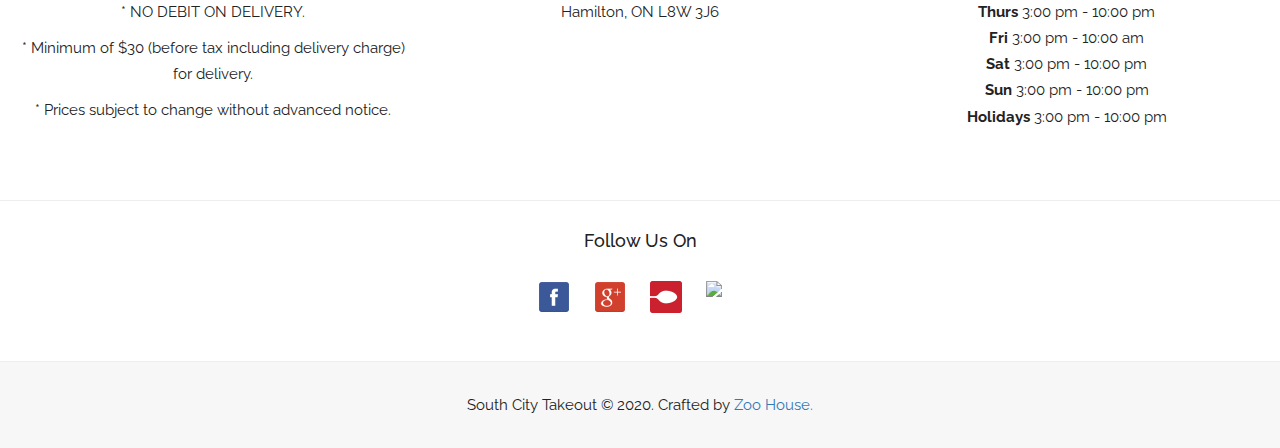
==== commit 94c40e29: "updating menu prices" ====
--- a/index.html
+++ b/index.html
@@ -82,7 +82,7 @@
             <p class="welcome">Welcome to</p>
             <h1>South City</h1>
   	        <p class="description">Chinese Food Takeout</p>
-            <p class="description">Opened every day from 3PM to 10PM. To ensure the safety of everyone, please call-in advance to place pre-orders as we are not accepting walk-ins. Deliveries are only available on weekends. Holiday ordering and Covid19 details can be found 
+            <p class="description">Opened every day from 3PM to 10PM. To ensure the safety of everyone, please call-in advance to place pre-orders as we are not accepting walk-ins. Holiday ordering and Covid19 details can be found 
  <a href="https://www.google.ca/search?q=South+City&ludocid=5530594889522634022&lpsid=460659933433553771&source=sh/x/localposts&lsig=AB86z5Wg8YWd6-MteRTq7RNmkr81">here.</a> </p>
             <p class="description"><strong>(905) 387-7788</strong></p>
             <a href="#Menu" class="btn btn-default btn-lg btn-hero scroll">Our Menu</a>
@@ -281,7 +281,7 @@
           <h5>Sweet and Sour Spareribs <span class="pull-right">$7.25</span></h5>
         </div>
         <div class="product-item col-sm-6 clearfix">
-          <h5>Spareribs in Garlic Sauce <span class="pull-right">$8.96</span></h5>
+          <h5>Spareribs in Garlic Sauce <span class="pull-right">$8.95</span></h5>
         </div>
         <div class="product-item col-sm-6 clearfix">
           <h5>Sweet/Sour Spareribs Cantonese Style <span class="pull-right">$7.95</span></h5>
@@ -307,7 +307,7 @@
           <h5>Pan Fried Shrimp <span class="pull-right">$11.95</span></h5>
         </div>
         <div class="product-item col-sm-6 clearfix">
-          <h5>Shrimp w/ Diced Vegetables and Almonds <span class="pull-right">$9.75</span></h5>
+          <h5>Shrimp w/ Diced Vegetables and Almonds <span class="pull-right">$9.95</span></h5>
         </div>
         <div class="product-item col-sm-6 clearfix">
           <h5>Shrimp with Green Pepper<span class="pull-right">$9.95</span></h5>
@@ -615,7 +615,7 @@
           <p>A delicate combination of Chicken, Hot Peppers, Carrots & Onions wok-tossed in a Spicy Soy-Garlic Sauce.</p>
         </div>
         <div class="product-item col-sm-6 clearfix">
-          <h5>Butterfly Shrimp <span class="pull-right">$10.75</span></h5>
+          <h5>Butterfly Shrimp <span class="pull-right">$10.95</span></h5>
           <p>Open Shrimp enfolded with Bacon, Pan Fried in Egg Batter, Served with Oyster Sauce.</p>
         </div>
         <div class="product-item col-sm-6 clearfix">
@@ -863,7 +863,7 @@
       <h4 class="sub-heading">Phone</h4>
       <a href="tel:905-387-7788">(905) 387-7788</a>
       <p>* NO DEBIT ON DELIVERY.</p>
-      <p>* Minimum of $25 (before tax) for delivery.</p>
+      <p>* Minimum of $30 (before tax including delivery charge) for delivery.</p>
       <p>* Prices subject to change without advanced notice.</p>
     </div>
     <div class="col-sm-4">
@@ -878,12 +878,12 @@
         <span class="glyph-item mega" aria-hidden="true" data-icon="&#xe081;"></span>
       </div>
       <h4 class="sub-heading">Hours (Updated during Covid-19)</h4>
-      <p><strong>Mon - Wed</strong> 3:00 pm - 8:30 pm<br>
-      <strong>Thurs</strong> 3:00 pm - 8:30 pm<br>
-      <strong>Fri</strong> 3:00 pm - 8:30 am<br>
-      <strong>Sat</strong> 3:00 pm - 8:30 am<br>
-      <strong>Sun</strong> 3:00 pm - 8:30 pm<br>
-      <strong>Holidays</strong> 3:00 pm - 8:30 pm</p>
+      <p><strong>Mon - Wed</strong> 3:00 pm - 10:00 pm<br>
+      <strong>Thurs</strong> 3:00 pm - 10:00 pm<br>
+      <strong>Fri</strong> 3:00 pm - 10:00 am<br>
+      <strong>Sat</strong> 3:00 pm - 10:00 pm<br>
+      <strong>Sun</strong> 3:00 pm - 10:00 pm<br>
+      <strong>Holidays</strong> 3:00 pm - 10:00 pm</p>
     </div>
   </div>
   <hr>
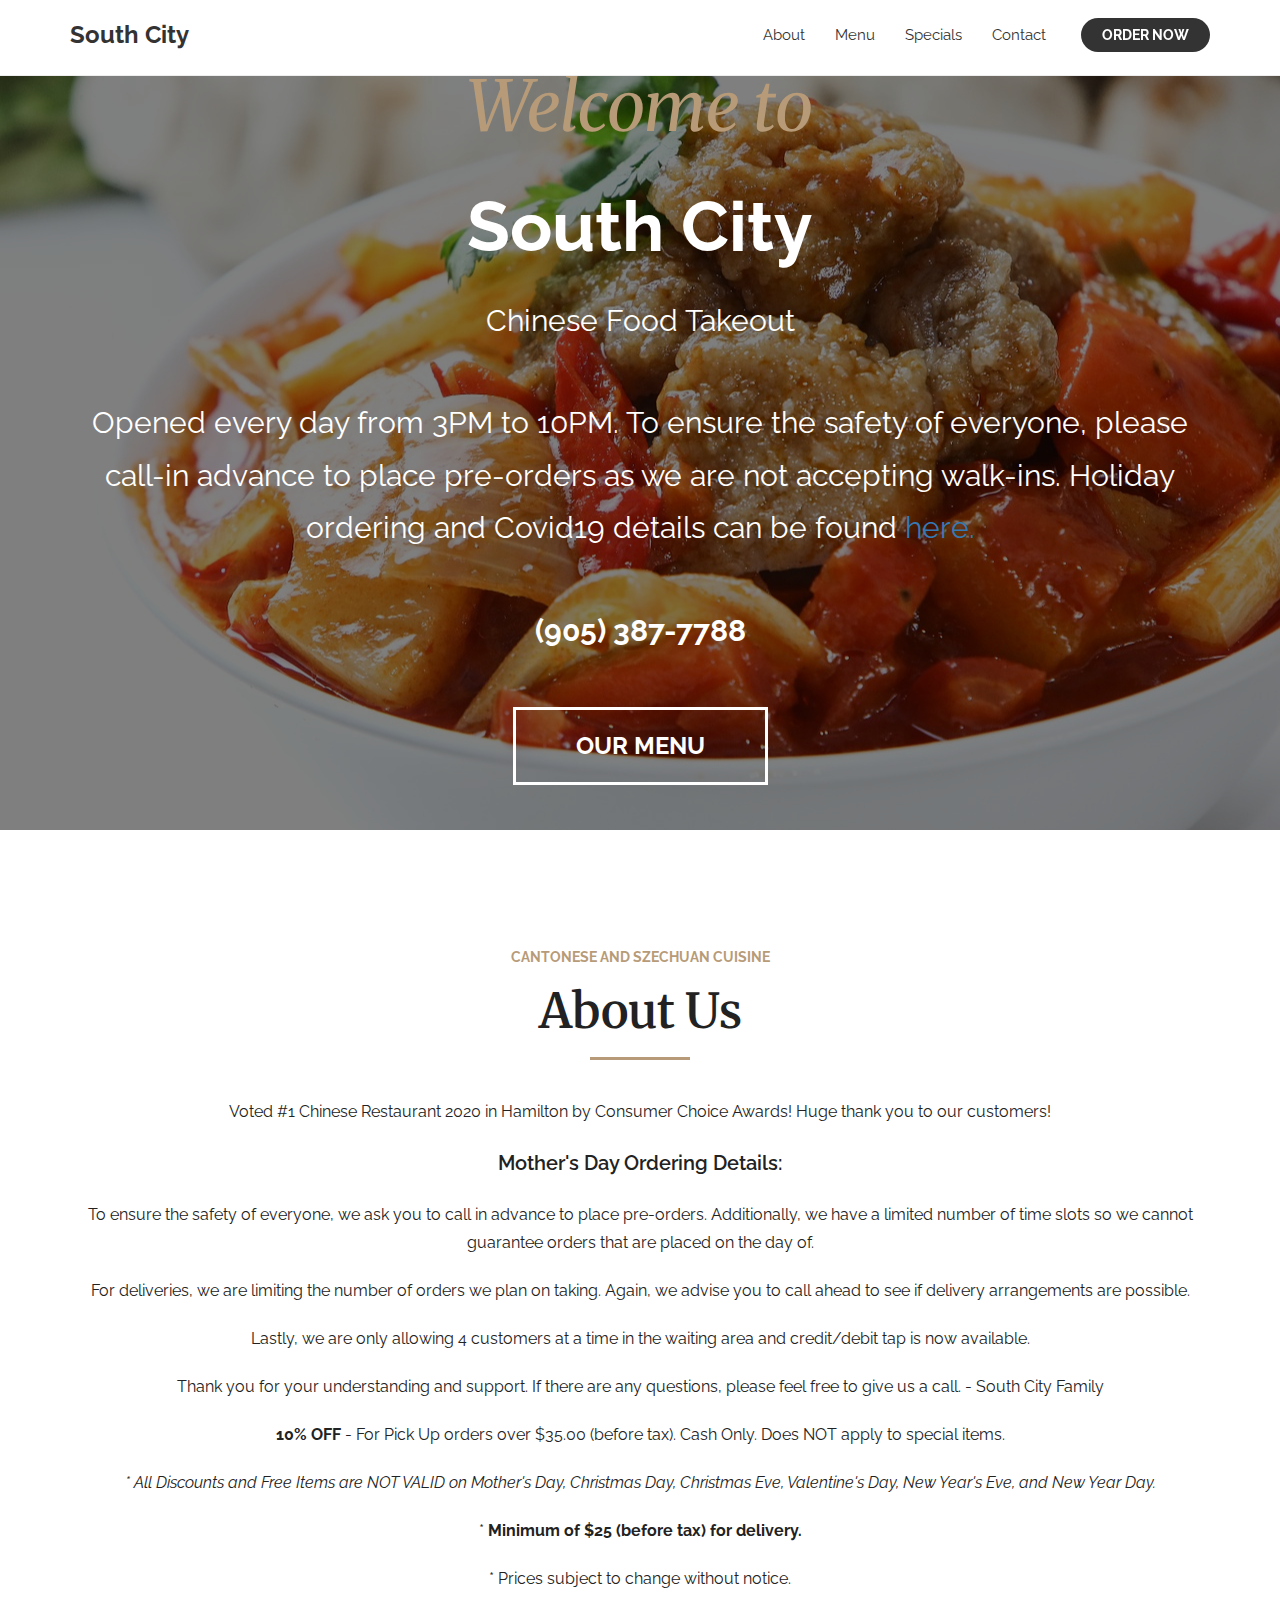
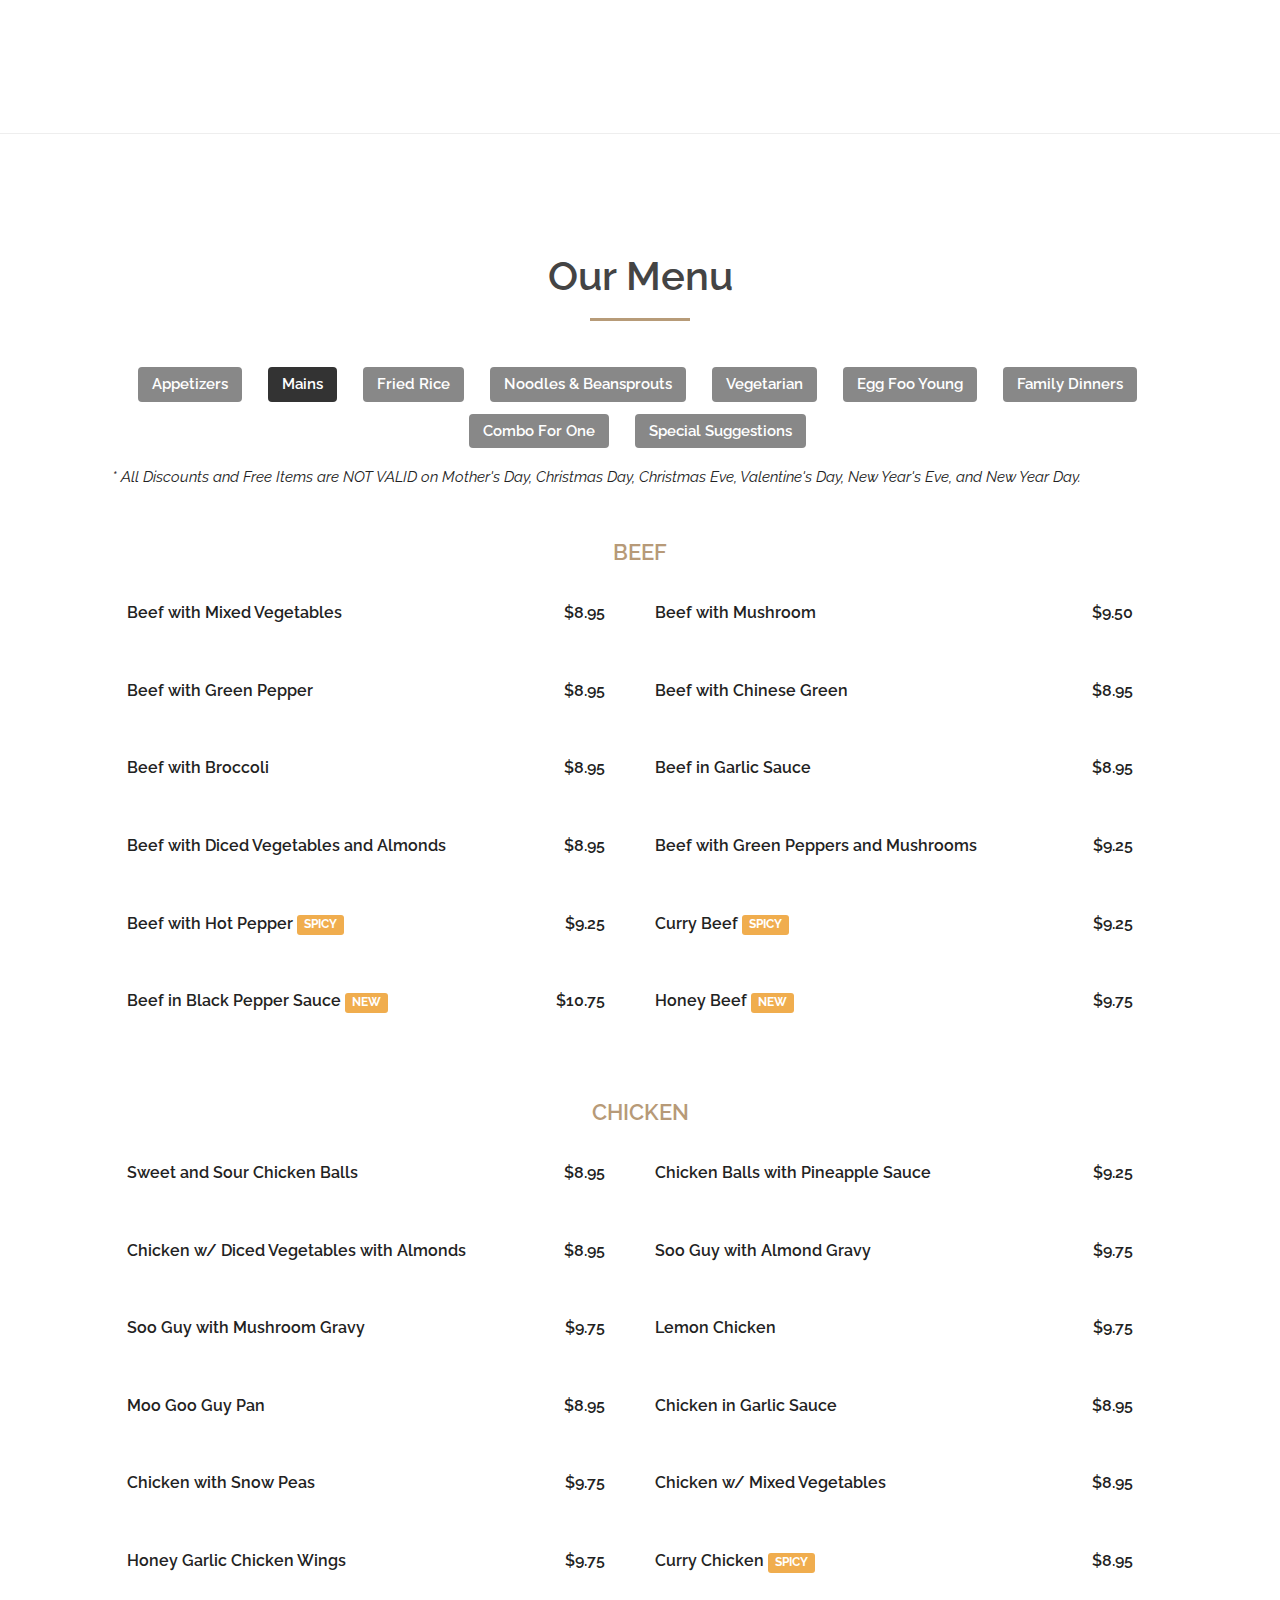
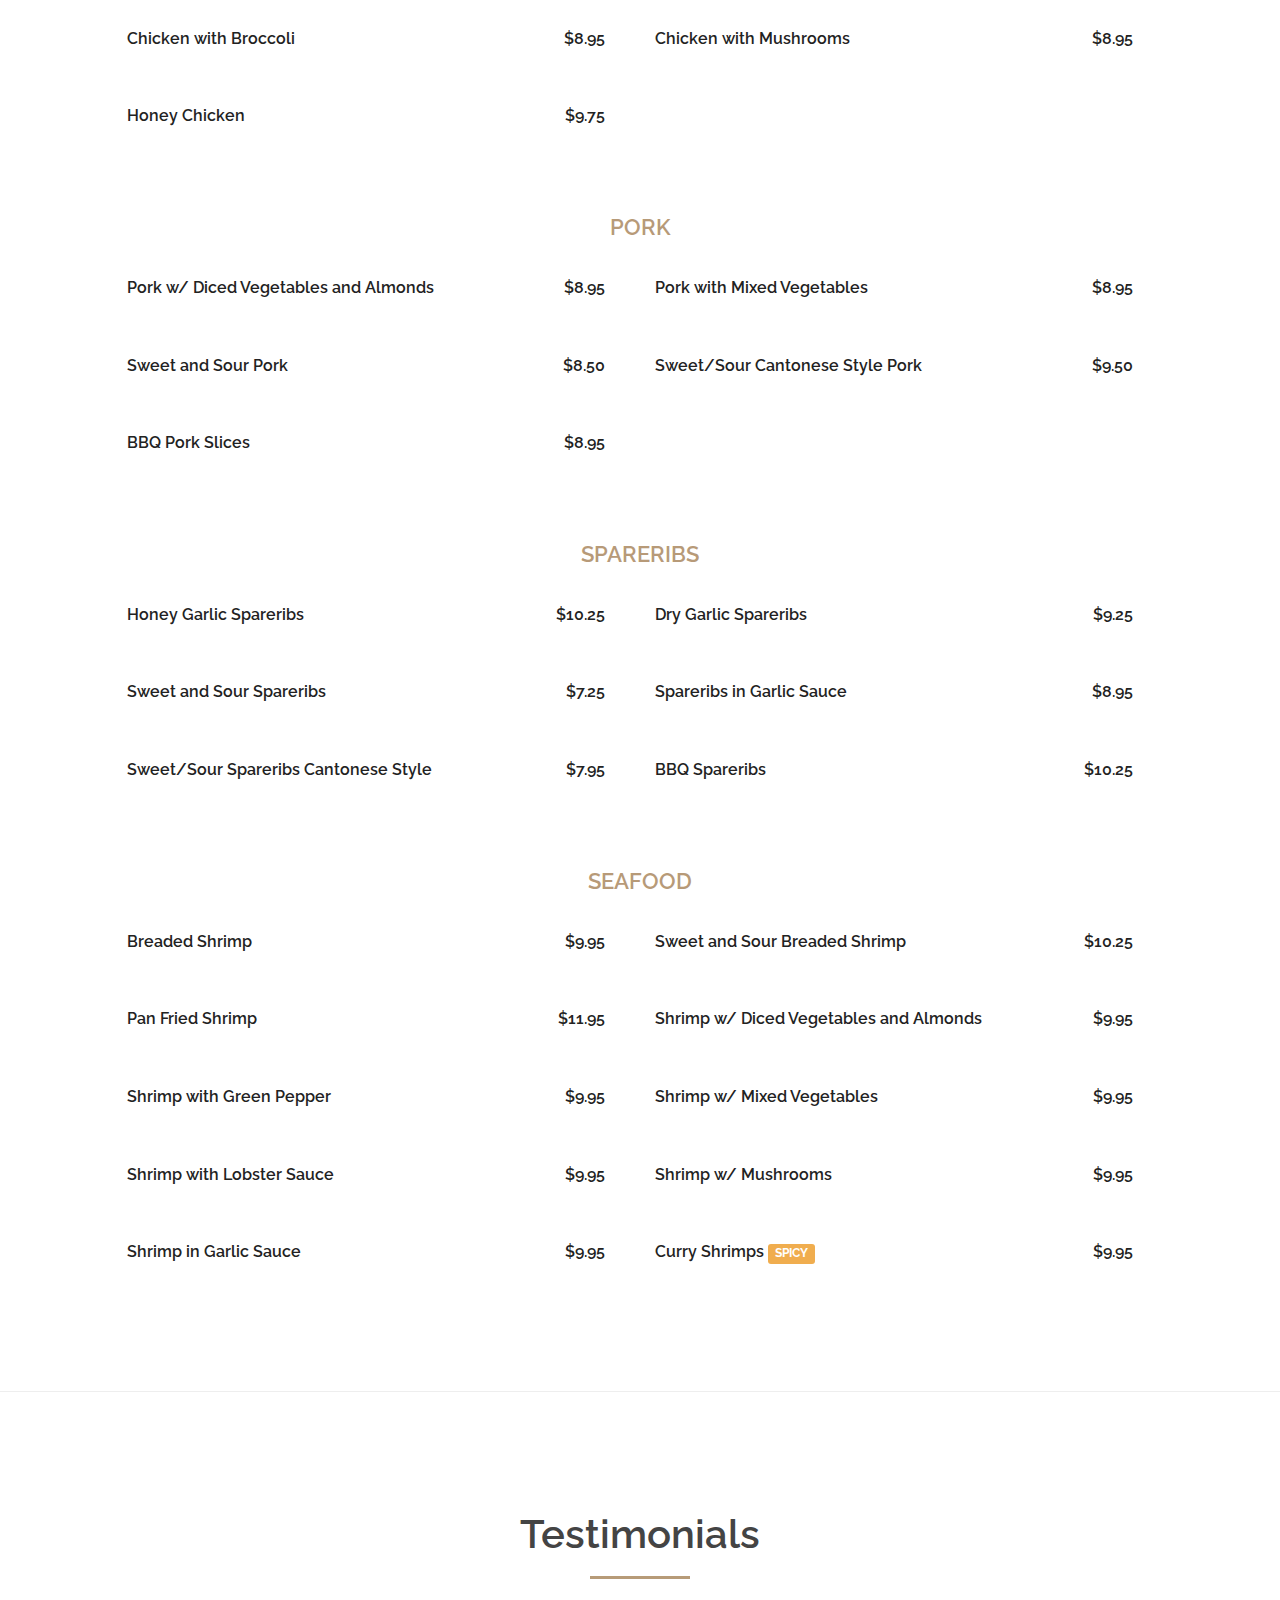
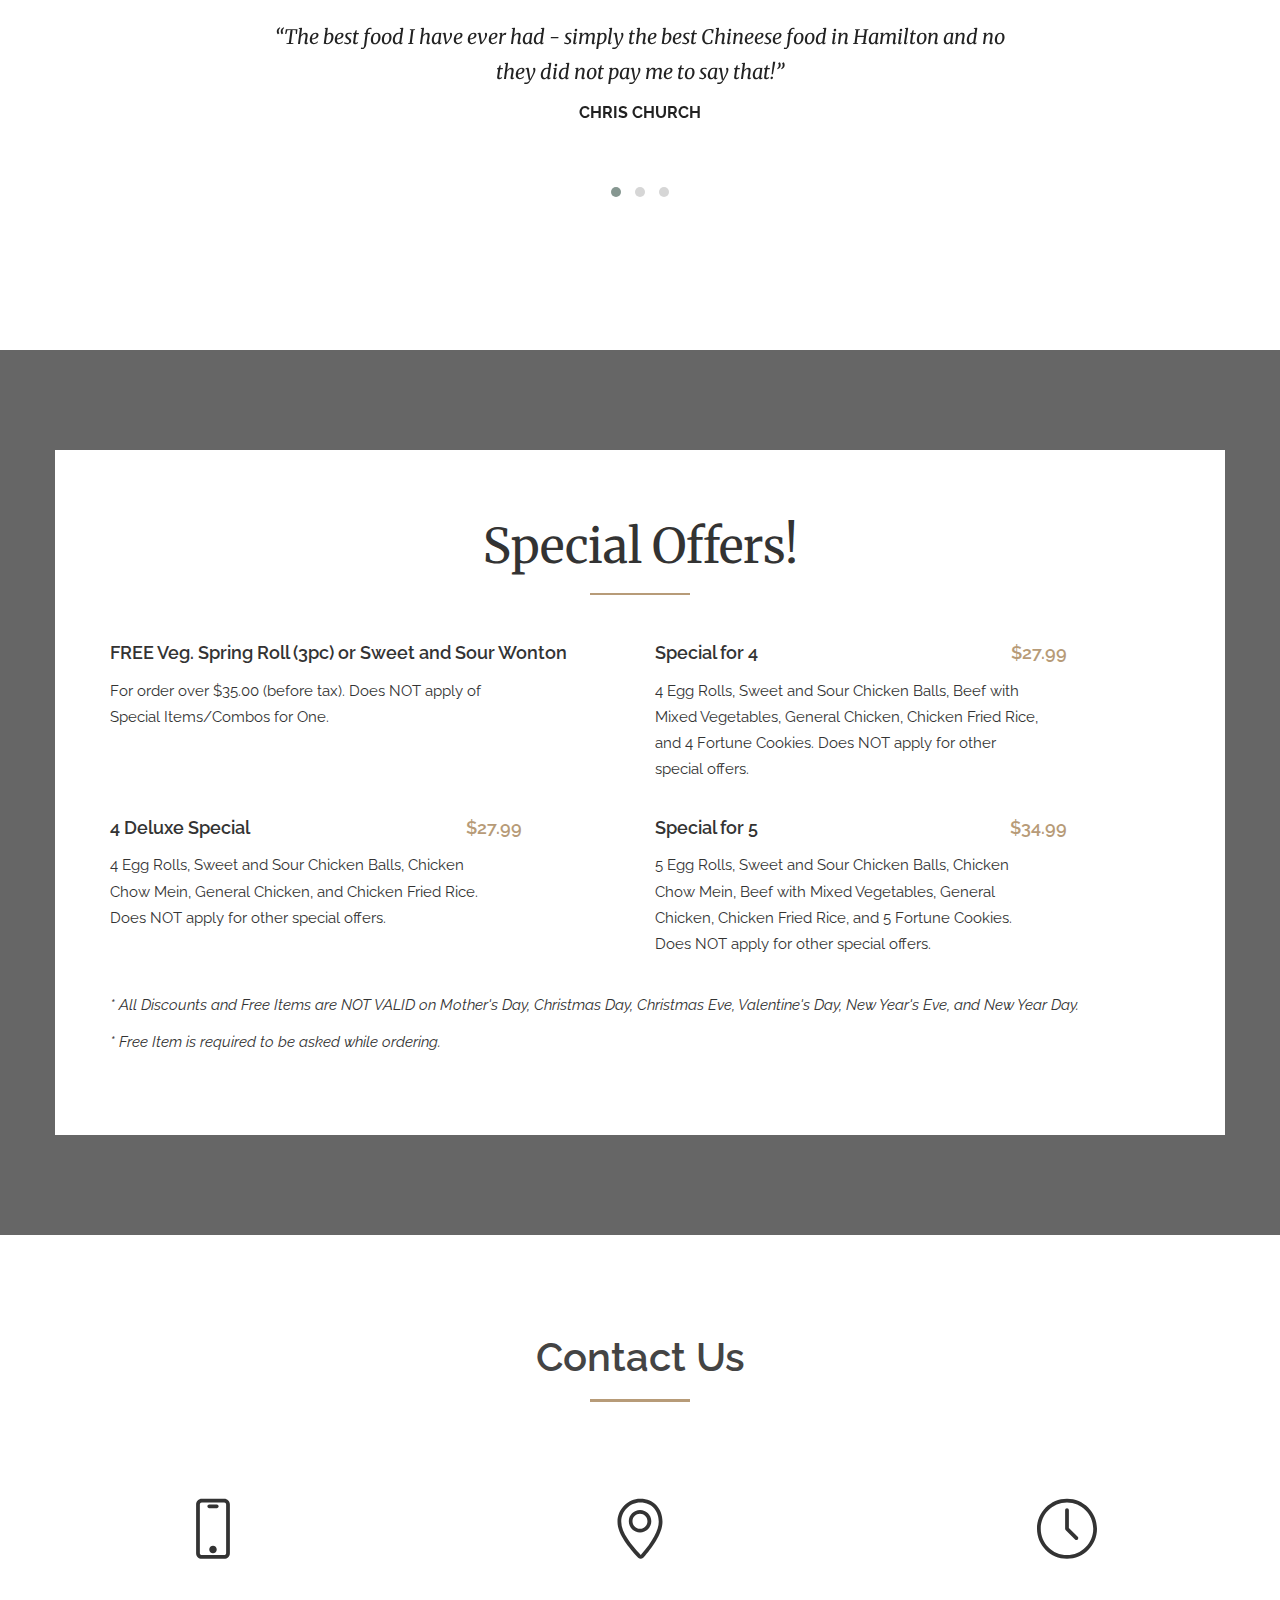
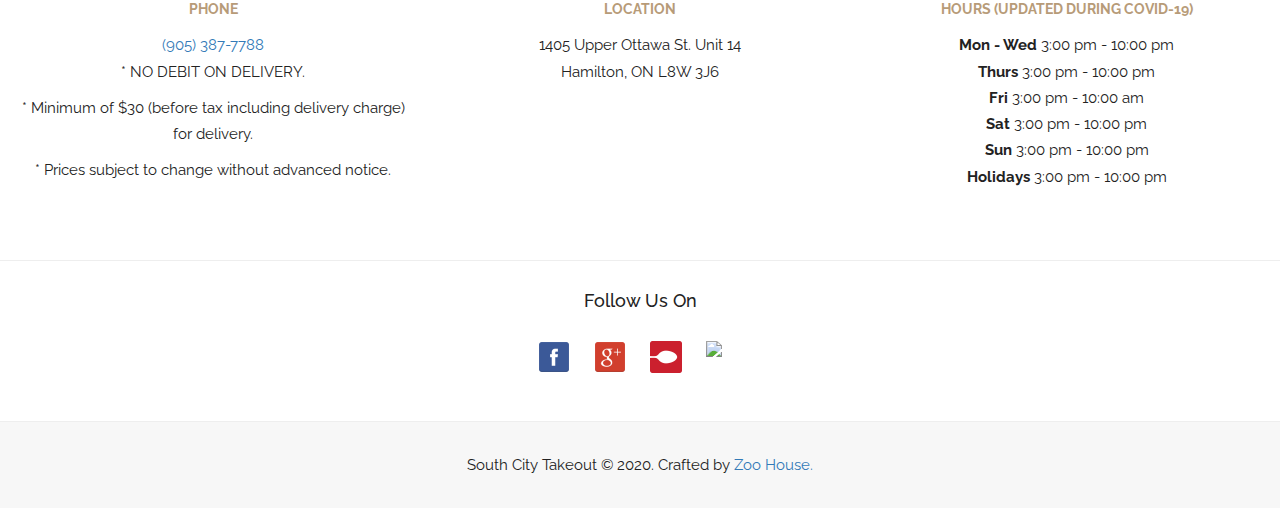
==== commit 916d8615: "mothers day note" ====
--- a/index.html
+++ b/index.html
@@ -83,7 +83,7 @@
             <h1>South City</h1>
   	        <p class="description">Chinese Food Takeout</p>
             <p class="description">Opened every day from 3PM to 10PM. To ensure the safety of everyone, please call-in advance to place pre-orders as we are not accepting walk-ins. Holiday ordering and Covid19 details can be found 
- <a href="https://www.google.ca/search?q=South+City&ludocid=5530594889522634022&lpsid=460659933433553771&source=sh/x/localposts&lsig=AB86z5Wg8YWd6-MteRTq7RNmkr81">here.</a> </p>
+ <a href="https://www.google.com/search?q=South+City&ludocid=5530594889522634022&lpsid=5039062242330717858&source=sh/x/localposts&lsig=AB86z5Wg8YWd6-MteRTq7RNmkr81">here.</a> </p>
             <p class="description"><strong>(905) 387-7788</strong></p>
             <a href="#Menu" class="btn btn-default btn-lg btn-hero scroll">Our Menu</a>
           </div>
@@ -105,9 +105,14 @@
         <p>Voted #1 Chinese Restaurant 2020 in Hamilton by Consumer Choice Awards! Huge thank you to our customers!</p>
 
 
-        <p class="first-paragraph">Important: </p>
-        <p>To all our customers: We are currently open and have reduced our hours of operations. Our customers and community are our number one priority and we hope you bear with us during these difficult times. We are continuing to monitor the situation and follow the advice of public health officials. We are taking extra safety precautions to ensure our staff members and our customers are following the official health guidelines. Thank you for all the support everyone, we appreciate every single one of you. 
-From the bottom of our hearts, we hope that everyone stays safe, healthy, and we look forward to serving you and your loved ones. - South City Family</p>
+        <p class="first-paragraph">Mother's Day Ordering Details: </p>
+        <p>To ensure the safety of everyone, we ask you to call in advance to place pre-orders. Additionally, we have a limited number of time slots so we cannot guarantee orders that are placed on the day of.</p>
+
+<p>For deliveries, we are limiting the number of orders we plan on taking. Again, we advise you to call ahead to see if delivery arrangements are possible.</p>
+
+<p>Lastly, we are only allowing 4 customers at a time in the waiting area and credit/debit tap is now available.</p>
+
+<p>Thank you for your understanding and support. If there are any questions, please feel free to give us a call. - South City Family</p>
        </div>
 
        <div class="col-xs-12 text-center">
